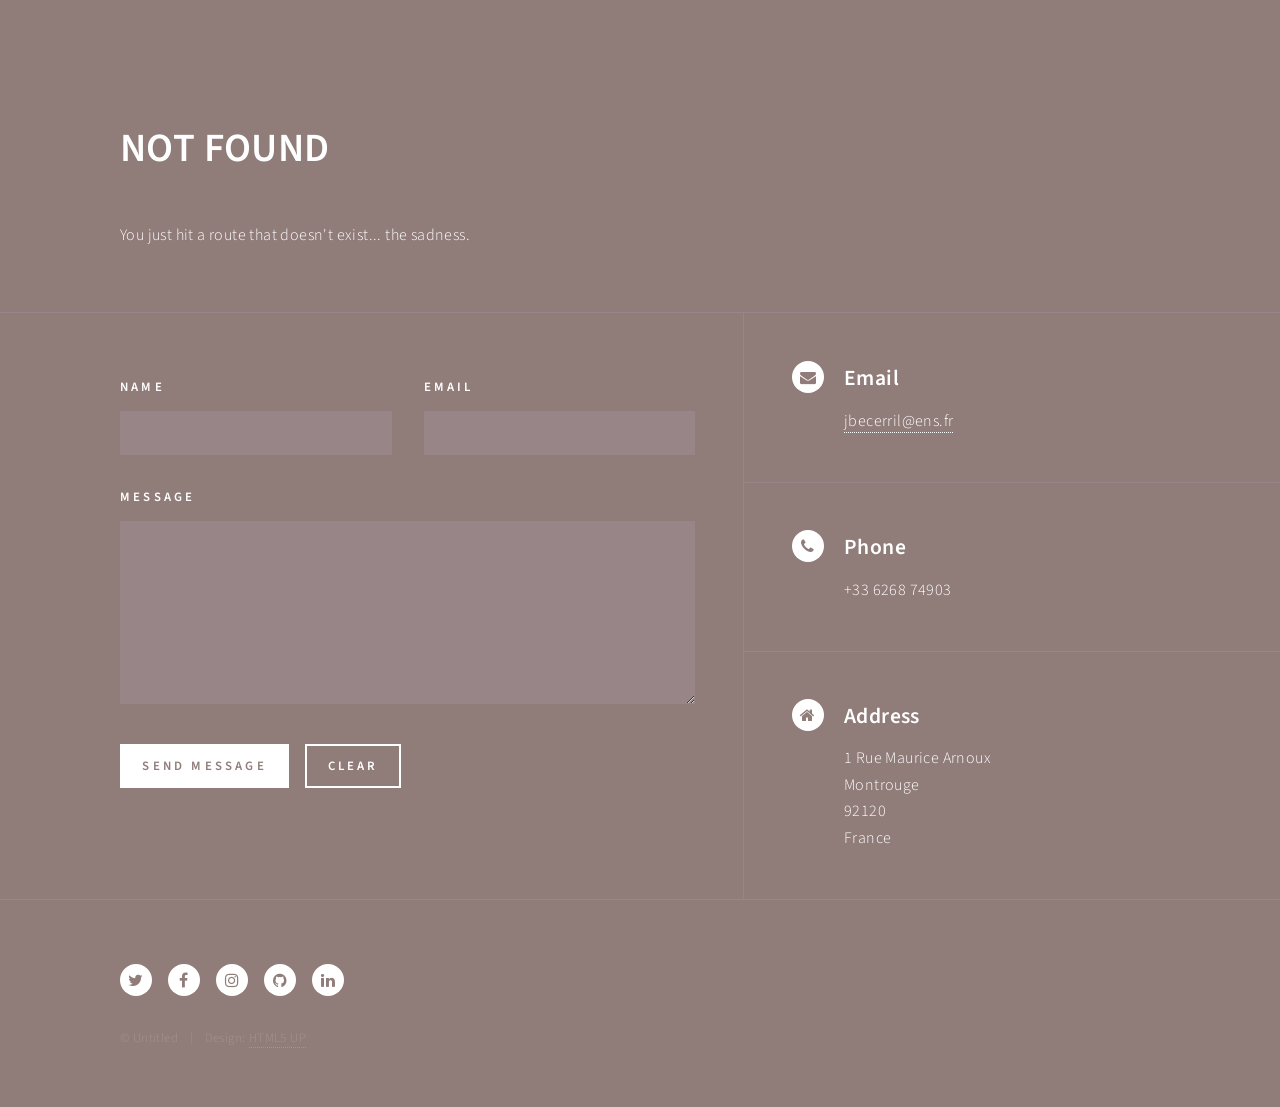
==== 404/index.html @ 292d5b52 "Updates" ====
<!DOCTYPE html><html><head><meta charSet="utf-8"/><meta http-equiv="x-ua-compatible" content="ie=edge"/><meta name="viewport" content="width=device-width, initial-scale=1, shrink-to-fit=no"/><style data-href="/styles.4d362a9e0bb2871813bd.css">@import url(https://fonts.googleapis.com/css?family=Source+Sans+Pro:300,300italic,600,600italic);
/*!
 *  Font Awesome 4.7.0 by @davegandy - http://fontawesome.io - @fontawesome
 *  License - http://fontawesome.io/license (Font: SIL OFL 1.1, CSS: MIT License)
 */@font-face{font-family:FontAwesome;src:url(/static/fontawesome-webfont-674f50d287a8c48dc19ba404d20fe713.eot);src:url(/static/fontawesome-webfont-674f50d287a8c48dc19ba404d20fe713.eot?#iefix&v=4.7.0) format("embedded-opentype"),url(/static/fontawesome-webfont-af7ae505a9eed503f8b8e6982036873e.woff2) format("woff2"),url(/static/fontawesome-webfont-fee66e712a8a08eef5805a46892932ad.woff) format("woff"),url(/static/fontawesome-webfont-b06871f281fee6b241d60582ae9369b9.ttf) format("truetype"),url(/static/fontawesome-webfont-acf3dcb7ff752b5296ca23ba2c7c2606.svg#fontawesomeregular) format("svg");font-weight:400;font-style:normal}.fa{display:inline-block;font:normal normal normal 14px/1 FontAwesome;font-size:inherit;text-rendering:auto;-webkit-font-smoothing:antialiased;-moz-osx-font-smoothing:grayscale}.fa-lg{font-size:1.33333333em;line-height:.75em;vertical-align:-15%}.fa-2x{font-size:2em}.fa-3x{font-size:3em}.fa-4x{font-size:4em}.fa-5x{font-size:5em}.fa-fw{width:1.28571429em;text-align:center}.fa-ul{padding-left:0;margin-left:2.14285714em;list-style-type:none}.fa-ul>li{position:relative}.fa-li{position:absolute;left:-2.14285714em;width:2.14285714em;top:.14285714em;text-align:center}.fa-li.fa-lg{left:-1.85714286em}.fa-border{padding:.2em .25em .15em;border:.08em solid #eee;border-radius:.1em}.fa-pull-left{float:left}.fa-pull-right{float:right}.fa.fa-pull-left{margin-right:.3em}.fa.fa-pull-right{margin-left:.3em}.pull-right{float:right}.pull-left{float:left}.fa.pull-left{margin-right:.3em}.fa.pull-right{margin-left:.3em}.fa-spin{animation:fa-spin 2s linear infinite}.fa-pulse{animation:fa-spin 1s steps(8) infinite}@keyframes fa-spin{0%{transform:rotate(0deg)}to{transform:rotate(359deg)}}.fa-rotate-90{-ms-filter:"progid:DXImageTransform.Microsoft.BasicImage(rotation=1)";transform:rotate(90deg)}.fa-rotate-180{-ms-filter:"progid:DXImageTransform.Microsoft.BasicImage(rotation=2)";transform:rotate(180deg)}.fa-rotate-270{-ms-filter:"progid:DXImageTransform.Microsoft.BasicImage(rotation=3)";transform:rotate(270deg)}.fa-flip-horizontal{-ms-filter:"progid:DXImageTransform.Microsoft.BasicImage(rotation=0, mirror=1)";transform:scaleX(-1)}.fa-flip-vertical{-ms-filter:"progid:DXImageTransform.Microsoft.BasicImage(rotation=2, mirror=1)";transform:scaleY(-1)}:root .fa-flip-horizontal,:root .fa-flip-vertical,:root .fa-rotate-90,:root .fa-rotate-180,:root .fa-rotate-270{-webkit-filter:none;filter:none}.fa-stack{position:relative;display:inline-block;width:2em;height:2em;line-height:2em;vertical-align:middle}.fa-stack-1x,.fa-stack-2x{position:absolute;left:0;width:100%;text-align:center}.fa-stack-1x{line-height:inherit}.fa-stack-2x{font-size:2em}.fa-inverse{color:#fff}.fa-glass:before{content:"\F000"}.fa-music:before{content:"\F001"}.fa-search:before{content:"\F002"}.fa-envelope-o:before{content:"\F003"}.fa-heart:before{content:"\F004"}.fa-star:before{content:"\F005"}.fa-star-o:before{content:"\F006"}.fa-user:before{content:"\F007"}.fa-film:before{content:"\F008"}.fa-th-large:before{content:"\F009"}.fa-th:before{content:"\F00A"}.fa-th-list:before{content:"\F00B"}.fa-check:before{content:"\F00C"}.fa-close:before,.fa-remove:before,.fa-times:before{content:"\F00D"}.fa-search-plus:before{content:"\F00E"}.fa-search-minus:before{content:"\F010"}.fa-power-off:before{content:"\F011"}.fa-signal:before{content:"\F012"}.fa-cog:before,.fa-gear:before{content:"\F013"}.fa-trash-o:before{content:"\F014"}.fa-home:before{content:"\F015"}.fa-file-o:before{content:"\F016"}.fa-clock-o:before{content:"\F017"}.fa-road:before{content:"\F018"}.fa-download:before{content:"\F019"}.fa-arrow-circle-o-down:before{content:"\F01A"}.fa-arrow-circle-o-up:before{content:"\F01B"}.fa-inbox:before{content:"\F01C"}.fa-play-circle-o:before{content:"\F01D"}.fa-repeat:before,.fa-rotate-right:before{content:"\F01E"}.fa-refresh:before{content:"\F021"}.fa-list-alt:before{content:"\F022"}.fa-lock:before{content:"\F023"}.fa-flag:before{content:"\F024"}.fa-headphones:before{content:"\F025"}.fa-volume-off:before{content:"\F026"}.fa-volume-down:before{content:"\F027"}.fa-volume-up:before{content:"\F028"}.fa-qrcode:before{content:"\F029"}.fa-barcode:before{content:"\F02A"}.fa-tag:before{content:"\F02B"}.fa-tags:before{content:"\F02C"}.fa-book:before{content:"\F02D"}.fa-bookmark:before{content:"\F02E"}.fa-print:before{content:"\F02F"}.fa-camera:before{content:"\F030"}.fa-font:before{content:"\F031"}.fa-bold:before{content:"\F032"}.fa-italic:before{content:"\F033"}.fa-text-height:before{content:"\F034"}.fa-text-width:before{content:"\F035"}.fa-align-left:before{content:"\F036"}.fa-align-center:before{content:"\F037"}.fa-align-right:before{content:"\F038"}.fa-align-justify:before{content:"\F039"}.fa-list:before{content:"\F03A"}.fa-dedent:before,.fa-outdent:before{content:"\F03B"}.fa-indent:before{content:"\F03C"}.fa-video-camera:before{content:"\F03D"}.fa-image:before,.fa-photo:before,.fa-picture-o:before{content:"\F03E"}.fa-pencil:before{content:"\F040"}.fa-map-marker:before{content:"\F041"}.fa-adjust:before{content:"\F042"}.fa-tint:before{content:"\F043"}.fa-edit:before,.fa-pencil-square-o:before{content:"\F044"}.fa-share-square-o:before{content:"\F045"}.fa-check-square-o:before{content:"\F046"}.fa-arrows:before{content:"\F047"}.fa-step-backward:before{content:"\F048"}.fa-fast-backward:before{content:"\F049"}.fa-backward:before{content:"\F04A"}.fa-play:before{content:"\F04B"}.fa-pause:before{content:"\F04C"}.fa-stop:before{content:"\F04D"}.fa-forward:before{content:"\F04E"}.fa-fast-forward:before{content:"\F050"}.fa-step-forward:before{content:"\F051"}.fa-eject:before{content:"\F052"}.fa-chevron-left:before{content:"\F053"}.fa-chevron-right:before{content:"\F054"}.fa-plus-circle:before{content:"\F055"}.fa-minus-circle:before{content:"\F056"}.fa-times-circle:before{content:"\F057"}.fa-check-circle:before{content:"\F058"}.fa-question-circle:before{content:"\F059"}.fa-info-circle:before{content:"\F05A"}.fa-crosshairs:before{content:"\F05B"}.fa-times-circle-o:before{content:"\F05C"}.fa-check-circle-o:before{content:"\F05D"}.fa-ban:before{content:"\F05E"}.fa-arrow-left:before{content:"\F060"}.fa-arrow-right:before{content:"\F061"}.fa-arrow-up:before{content:"\F062"}.fa-arrow-down:before{content:"\F063"}.fa-mail-forward:before,.fa-share:before{content:"\F064"}.fa-expand:before{content:"\F065"}.fa-compress:before{content:"\F066"}.fa-plus:before{content:"\F067"}.fa-minus:before{content:"\F068"}.fa-asterisk:before{content:"\F069"}.fa-exclamation-circle:before{content:"\F06A"}.fa-gift:before{content:"\F06B"}.fa-leaf:before{content:"\F06C"}.fa-fire:before{content:"\F06D"}.fa-eye:before{content:"\F06E"}.fa-eye-slash:before{content:"\F070"}.fa-exclamation-triangle:before,.fa-warning:before{content:"\F071"}.fa-plane:before{content:"\F072"}.fa-calendar:before{content:"\F073"}.fa-random:before{content:"\F074"}.fa-comment:before{content:"\F075"}.fa-magnet:before{content:"\F076"}.fa-chevron-up:before{content:"\F077"}.fa-chevron-down:before{content:"\F078"}.fa-retweet:before{content:"\F079"}.fa-shopping-cart:before{content:"\F07A"}.fa-folder:before{content:"\F07B"}.fa-folder-open:before{content:"\F07C"}.fa-arrows-v:before{content:"\F07D"}.fa-arrows-h:before{content:"\F07E"}.fa-bar-chart-o:before,.fa-bar-chart:before{content:"\F080"}.fa-twitter-square:before{content:"\F081"}.fa-facebook-square:before{content:"\F082"}.fa-camera-retro:before{content:"\F083"}.fa-key:before{content:"\F084"}.fa-cogs:before,.fa-gears:before{content:"\F085"}.fa-comments:before{content:"\F086"}.fa-thumbs-o-up:before{content:"\F087"}.fa-thumbs-o-down:before{content:"\F088"}.fa-star-half:before{content:"\F089"}.fa-heart-o:before{content:"\F08A"}.fa-sign-out:before{content:"\F08B"}.fa-linkedin-square:before{content:"\F08C"}.fa-thumb-tack:before{content:"\F08D"}.fa-external-link:before{content:"\F08E"}.fa-sign-in:before{content:"\F090"}.fa-trophy:before{content:"\F091"}.fa-github-square:before{content:"\F092"}.fa-upload:before{content:"\F093"}.fa-lemon-o:before{content:"\F094"}.fa-phone:before{content:"\F095"}.fa-square-o:before{content:"\F096"}.fa-bookmark-o:before{content:"\F097"}.fa-phone-square:before{content:"\F098"}.fa-twitter:before{content:"\F099"}.fa-facebook-f:before,.fa-facebook:before{content:"\F09A"}.fa-github:before{content:"\F09B"}.fa-unlock:before{content:"\F09C"}.fa-credit-card:before{content:"\F09D"}.fa-feed:before,.fa-rss:before{content:"\F09E"}.fa-hdd-o:before{content:"\F0A0"}.fa-bullhorn:before{content:"\F0A1"}.fa-bell:before{content:"\F0F3"}.fa-certificate:before{content:"\F0A3"}.fa-hand-o-right:before{content:"\F0A4"}.fa-hand-o-left:before{content:"\F0A5"}.fa-hand-o-up:before{content:"\F0A6"}.fa-hand-o-down:before{content:"\F0A7"}.fa-arrow-circle-left:before{content:"\F0A8"}.fa-arrow-circle-right:before{content:"\F0A9"}.fa-arrow-circle-up:before{content:"\F0AA"}.fa-arrow-circle-down:before{content:"\F0AB"}.fa-globe:before{content:"\F0AC"}.fa-wrench:before{content:"\F0AD"}.fa-tasks:before{content:"\F0AE"}.fa-filter:before{content:"\F0B0"}.fa-briefcase:before{content:"\F0B1"}.fa-arrows-alt:before{content:"\F0B2"}.fa-group:before,.fa-users:before{content:"\F0C0"}.fa-chain:before,.fa-link:before{content:"\F0C1"}.fa-cloud:before{content:"\F0C2"}.fa-flask:before{content:"\F0C3"}.fa-cut:before,.fa-scissors:before{content:"\F0C4"}.fa-copy:before,.fa-files-o:before{content:"\F0C5"}.fa-paperclip:before{content:"\F0C6"}.fa-floppy-o:before,.fa-save:before{content:"\F0C7"}.fa-square:before{content:"\F0C8"}.fa-bars:before,.fa-navicon:before,.fa-reorder:before{content:"\F0C9"}.fa-list-ul:before{content:"\F0CA"}.fa-list-ol:before{content:"\F0CB"}.fa-strikethrough:before{content:"\F0CC"}.fa-underline:before{content:"\F0CD"}.fa-table:before{content:"\F0CE"}.fa-magic:before{content:"\F0D0"}.fa-truck:before{content:"\F0D1"}.fa-pinterest:before{content:"\F0D2"}.fa-pinterest-square:before{content:"\F0D3"}.fa-google-plus-square:before{content:"\F0D4"}.fa-google-plus:before{content:"\F0D5"}.fa-money:before{content:"\F0D6"}.fa-caret-down:before{content:"\F0D7"}.fa-caret-up:before{content:"\F0D8"}.fa-caret-left:before{content:"\F0D9"}.fa-caret-right:before{content:"\F0DA"}.fa-columns:before{content:"\F0DB"}.fa-sort:before,.fa-unsorted:before{content:"\F0DC"}.fa-sort-desc:before,.fa-sort-down:before{content:"\F0DD"}.fa-sort-asc:before,.fa-sort-up:before{content:"\F0DE"}.fa-envelope:before{content:"\F0E0"}.fa-linkedin:before{content:"\F0E1"}.fa-rotate-left:before,.fa-undo:before{content:"\F0E2"}.fa-gavel:before,.fa-legal:before{content:"\F0E3"}.fa-dashboard:before,.fa-tachometer:before{content:"\F0E4"}.fa-comment-o:before{content:"\F0E5"}.fa-comments-o:before{content:"\F0E6"}.fa-bolt:before,.fa-flash:before{content:"\F0E7"}.fa-sitemap:before{content:"\F0E8"}.fa-umbrella:before{content:"\F0E9"}.fa-clipboard:before,.fa-paste:before{content:"\F0EA"}.fa-lightbulb-o:before{content:"\F0EB"}.fa-exchange:before{content:"\F0EC"}.fa-cloud-download:before{content:"\F0ED"}.fa-cloud-upload:before{content:"\F0EE"}.fa-user-md:before{content:"\F0F0"}.fa-stethoscope:before{content:"\F0F1"}.fa-suitcase:before{content:"\F0F2"}.fa-bell-o:before{content:"\F0A2"}.fa-coffee:before{content:"\F0F4"}.fa-cutlery:before{content:"\F0F5"}.fa-file-text-o:before{content:"\F0F6"}.fa-building-o:before{content:"\F0F7"}.fa-hospital-o:before{content:"\F0F8"}.fa-ambulance:before{content:"\F0F9"}.fa-medkit:before{content:"\F0FA"}.fa-fighter-jet:before{content:"\F0FB"}.fa-beer:before{content:"\F0FC"}.fa-h-square:before{content:"\F0FD"}.fa-plus-square:before{content:"\F0FE"}.fa-angle-double-left:before{content:"\F100"}.fa-angle-double-right:before{content:"\F101"}.fa-angle-double-up:before{content:"\F102"}.fa-angle-double-down:before{content:"\F103"}.fa-angle-left:before{content:"\F104"}.fa-angle-right:before{content:"\F105"}.fa-angle-up:before{content:"\F106"}.fa-angle-down:before{content:"\F107"}.fa-desktop:before{content:"\F108"}.fa-laptop:before{content:"\F109"}.fa-tablet:before{content:"\F10A"}.fa-mobile-phone:before,.fa-mobile:before{content:"\F10B"}.fa-circle-o:before{content:"\F10C"}.fa-quote-left:before{content:"\F10D"}.fa-quote-right:before{content:"\F10E"}.fa-spinner:before{content:"\F110"}.fa-circle:before{content:"\F111"}.fa-mail-reply:before,.fa-reply:before{content:"\F112"}.fa-github-alt:before{content:"\F113"}.fa-folder-o:before{content:"\F114"}.fa-folder-open-o:before{content:"\F115"}.fa-smile-o:before{content:"\F118"}.fa-frown-o:before{content:"\F119"}.fa-meh-o:before{content:"\F11A"}.fa-gamepad:before{content:"\F11B"}.fa-keyboard-o:before{content:"\F11C"}.fa-flag-o:before{content:"\F11D"}.fa-flag-checkered:before{content:"\F11E"}.fa-terminal:before{content:"\F120"}.fa-code:before{content:"\F121"}.fa-mail-reply-all:before,.fa-reply-all:before{content:"\F122"}.fa-star-half-empty:before,.fa-star-half-full:before,.fa-star-half-o:before{content:"\F123"}.fa-location-arrow:before{content:"\F124"}.fa-crop:before{content:"\F125"}.fa-code-fork:before{content:"\F126"}.fa-chain-broken:before,.fa-unlink:before{content:"\F127"}.fa-question:before{content:"\F128"}.fa-info:before{content:"\F129"}.fa-exclamation:before{content:"\F12A"}.fa-superscript:before{content:"\F12B"}.fa-subscript:before{content:"\F12C"}.fa-eraser:before{content:"\F12D"}.fa-puzzle-piece:before{content:"\F12E"}.fa-microphone:before{content:"\F130"}.fa-microphone-slash:before{content:"\F131"}.fa-shield:before{content:"\F132"}.fa-calendar-o:before{content:"\F133"}.fa-fire-extinguisher:before{content:"\F134"}.fa-rocket:before{content:"\F135"}.fa-maxcdn:before{content:"\F136"}.fa-chevron-circle-left:before{content:"\F137"}.fa-chevron-circle-right:before{content:"\F138"}.fa-chevron-circle-up:before{content:"\F139"}.fa-chevron-circle-down:before{content:"\F13A"}.fa-html5:before{content:"\F13B"}.fa-css3:before{content:"\F13C"}.fa-anchor:before{content:"\F13D"}.fa-unlock-alt:before{content:"\F13E"}.fa-bullseye:before{content:"\F140"}.fa-ellipsis-h:before{content:"\F141"}.fa-ellipsis-v:before{content:"\F142"}.fa-rss-square:before{content:"\F143"}.fa-play-circle:before{content:"\F144"}.fa-ticket:before{content:"\F145"}.fa-minus-square:before{content:"\F146"}.fa-minus-square-o:before{content:"\F147"}.fa-level-up:before{content:"\F148"}.fa-level-down:before{content:"\F149"}.fa-check-square:before{content:"\F14A"}.fa-pencil-square:before{content:"\F14B"}.fa-external-link-square:before{content:"\F14C"}.fa-share-square:before{content:"\F14D"}.fa-compass:before{content:"\F14E"}.fa-caret-square-o-down:before,.fa-toggle-down:before{content:"\F150"}.fa-caret-square-o-up:before,.fa-toggle-up:before{content:"\F151"}.fa-caret-square-o-right:before,.fa-toggle-right:before{content:"\F152"}.fa-eur:before,.fa-euro:before{content:"\F153"}.fa-gbp:before{content:"\F154"}.fa-dollar:before,.fa-usd:before{content:"\F155"}.fa-inr:before,.fa-rupee:before{content:"\F156"}.fa-cny:before,.fa-jpy:before,.fa-rmb:before,.fa-yen:before{content:"\F157"}.fa-rouble:before,.fa-rub:before,.fa-ruble:before{content:"\F158"}.fa-krw:before,.fa-won:before{content:"\F159"}.fa-bitcoin:before,.fa-btc:before{content:"\F15A"}.fa-file:before{content:"\F15B"}.fa-file-text:before{content:"\F15C"}.fa-sort-alpha-asc:before{content:"\F15D"}.fa-sort-alpha-desc:before{content:"\F15E"}.fa-sort-amount-asc:before{content:"\F160"}.fa-sort-amount-desc:before{content:"\F161"}.fa-sort-numeric-asc:before{content:"\F162"}.fa-sort-numeric-desc:before{content:"\F163"}.fa-thumbs-up:before{content:"\F164"}.fa-thumbs-down:before{content:"\F165"}.fa-youtube-square:before{content:"\F166"}.fa-youtube:before{content:"\F167"}.fa-xing:before{content:"\F168"}.fa-xing-square:before{content:"\F169"}.fa-youtube-play:before{content:"\F16A"}.fa-dropbox:before{content:"\F16B"}.fa-stack-overflow:before{content:"\F16C"}.fa-instagram:before{content:"\F16D"}.fa-flickr:before{content:"\F16E"}.fa-adn:before{content:"\F170"}.fa-bitbucket:before{content:"\F171"}.fa-bitbucket-square:before{content:"\F172"}.fa-tumblr:before{content:"\F173"}.fa-tumblr-square:before{content:"\F174"}.fa-long-arrow-down:before{content:"\F175"}.fa-long-arrow-up:before{content:"\F176"}.fa-long-arrow-left:before{content:"\F177"}.fa-long-arrow-right:before{content:"\F178"}.fa-apple:before{content:"\F179"}.fa-windows:before{content:"\F17A"}.fa-android:before{content:"\F17B"}.fa-linux:before{content:"\F17C"}.fa-dribbble:before{content:"\F17D"}.fa-skype:before{content:"\F17E"}.fa-foursquare:before{content:"\F180"}.fa-trello:before{content:"\F181"}.fa-female:before{content:"\F182"}.fa-male:before{content:"\F183"}.fa-gittip:before,.fa-gratipay:before{content:"\F184"}.fa-sun-o:before{content:"\F185"}.fa-moon-o:before{content:"\F186"}.fa-archive:before{content:"\F187"}.fa-bug:before{content:"\F188"}.fa-vk:before{content:"\F189"}.fa-weibo:before{content:"\F18A"}.fa-renren:before{content:"\F18B"}.fa-pagelines:before{content:"\F18C"}.fa-stack-exchange:before{content:"\F18D"}.fa-arrow-circle-o-right:before{content:"\F18E"}.fa-arrow-circle-o-left:before{content:"\F190"}.fa-caret-square-o-left:before,.fa-toggle-left:before{content:"\F191"}.fa-dot-circle-o:before{content:"\F192"}.fa-wheelchair:before{content:"\F193"}.fa-vimeo-square:before{content:"\F194"}.fa-try:before,.fa-turkish-lira:before{content:"\F195"}.fa-plus-square-o:before{content:"\F196"}.fa-space-shuttle:before{content:"\F197"}.fa-slack:before{content:"\F198"}.fa-envelope-square:before{content:"\F199"}.fa-wordpress:before{content:"\F19A"}.fa-openid:before{content:"\F19B"}.fa-bank:before,.fa-institution:before,.fa-university:before{content:"\F19C"}.fa-graduation-cap:before,.fa-mortar-board:before{content:"\F19D"}.fa-yahoo:before{content:"\F19E"}.fa-google:before{content:"\F1A0"}.fa-reddit:before{content:"\F1A1"}.fa-reddit-square:before{content:"\F1A2"}.fa-stumbleupon-circle:before{content:"\F1A3"}.fa-stumbleupon:before{content:"\F1A4"}.fa-delicious:before{content:"\F1A5"}.fa-digg:before{content:"\F1A6"}.fa-pied-piper-pp:before{content:"\F1A7"}.fa-pied-piper-alt:before{content:"\F1A8"}.fa-drupal:before{content:"\F1A9"}.fa-joomla:before{content:"\F1AA"}.fa-language:before{content:"\F1AB"}.fa-fax:before{content:"\F1AC"}.fa-building:before{content:"\F1AD"}.fa-child:before{content:"\F1AE"}.fa-paw:before{content:"\F1B0"}.fa-spoon:before{content:"\F1B1"}.fa-cube:before{content:"\F1B2"}.fa-cubes:before{content:"\F1B3"}.fa-behance:before{content:"\F1B4"}.fa-behance-square:before{content:"\F1B5"}.fa-steam:before{content:"\F1B6"}.fa-steam-square:before{content:"\F1B7"}.fa-recycle:before{content:"\F1B8"}.fa-automobile:before,.fa-car:before{content:"\F1B9"}.fa-cab:before,.fa-taxi:before{content:"\F1BA"}.fa-tree:before{content:"\F1BB"}.fa-spotify:before{content:"\F1BC"}.fa-deviantart:before{content:"\F1BD"}.fa-soundcloud:before{content:"\F1BE"}.fa-database:before{content:"\F1C0"}.fa-file-pdf-o:before{content:"\F1C1"}.fa-file-word-o:before{content:"\F1C2"}.fa-file-excel-o:before{content:"\F1C3"}.fa-file-powerpoint-o:before{content:"\F1C4"}.fa-file-image-o:before,.fa-file-photo-o:before,.fa-file-picture-o:before{content:"\F1C5"}.fa-file-archive-o:before,.fa-file-zip-o:before{content:"\F1C6"}.fa-file-audio-o:before,.fa-file-sound-o:before{content:"\F1C7"}.fa-file-movie-o:before,.fa-file-video-o:before{content:"\F1C8"}.fa-file-code-o:before{content:"\F1C9"}.fa-vine:before{content:"\F1CA"}.fa-codepen:before{content:"\F1CB"}.fa-jsfiddle:before{content:"\F1CC"}.fa-life-bouy:before,.fa-life-buoy:before,.fa-life-ring:before,.fa-life-saver:before,.fa-support:before{content:"\F1CD"}.fa-circle-o-notch:before{content:"\F1CE"}.fa-ra:before,.fa-rebel:before,.fa-resistance:before{content:"\F1D0"}.fa-empire:before,.fa-ge:before{content:"\F1D1"}.fa-git-square:before{content:"\F1D2"}.fa-git:before{content:"\F1D3"}.fa-hacker-news:before,.fa-y-combinator-square:before,.fa-yc-square:before{content:"\F1D4"}.fa-tencent-weibo:before{content:"\F1D5"}.fa-qq:before{content:"\F1D6"}.fa-wechat:before,.fa-weixin:before{content:"\F1D7"}.fa-paper-plane:before,.fa-send:before{content:"\F1D8"}.fa-paper-plane-o:before,.fa-send-o:before{content:"\F1D9"}.fa-history:before{content:"\F1DA"}.fa-circle-thin:before{content:"\F1DB"}.fa-header:before{content:"\F1DC"}.fa-paragraph:before{content:"\F1DD"}.fa-sliders:before{content:"\F1DE"}.fa-share-alt:before{content:"\F1E0"}.fa-share-alt-square:before{content:"\F1E1"}.fa-bomb:before{content:"\F1E2"}.fa-futbol-o:before,.fa-soccer-ball-o:before{content:"\F1E3"}.fa-tty:before{content:"\F1E4"}.fa-binoculars:before{content:"\F1E5"}.fa-plug:before{content:"\F1E6"}.fa-slideshare:before{content:"\F1E7"}.fa-twitch:before{content:"\F1E8"}.fa-yelp:before{content:"\F1E9"}.fa-newspaper-o:before{content:"\F1EA"}.fa-wifi:before{content:"\F1EB"}.fa-calculator:before{content:"\F1EC"}.fa-paypal:before{content:"\F1ED"}.fa-google-wallet:before{content:"\F1EE"}.fa-cc-visa:before{content:"\F1F0"}.fa-cc-mastercard:before{content:"\F1F1"}.fa-cc-discover:before{content:"\F1F2"}.fa-cc-amex:before{content:"\F1F3"}.fa-cc-paypal:before{content:"\F1F4"}.fa-cc-stripe:before{content:"\F1F5"}.fa-bell-slash:before{content:"\F1F6"}.fa-bell-slash-o:before{content:"\F1F7"}.fa-trash:before{content:"\F1F8"}.fa-copyright:before{content:"\F1F9"}.fa-at:before{content:"\F1FA"}.fa-eyedropper:before{content:"\F1FB"}.fa-paint-brush:before{content:"\F1FC"}.fa-birthday-cake:before{content:"\F1FD"}.fa-area-chart:before{content:"\F1FE"}.fa-pie-chart:before{content:"\F200"}.fa-line-chart:before{content:"\F201"}.fa-lastfm:before{content:"\F202"}.fa-lastfm-square:before{content:"\F203"}.fa-toggle-off:before{content:"\F204"}.fa-toggle-on:before{content:"\F205"}.fa-bicycle:before{content:"\F206"}.fa-bus:before{content:"\F207"}.fa-ioxhost:before{content:"\F208"}.fa-angellist:before{content:"\F209"}.fa-cc:before{content:"\F20A"}.fa-ils:before,.fa-shekel:before,.fa-sheqel:before{content:"\F20B"}.fa-meanpath:before{content:"\F20C"}.fa-buysellads:before{content:"\F20D"}.fa-connectdevelop:before{content:"\F20E"}.fa-dashcube:before{content:"\F210"}.fa-forumbee:before{content:"\F211"}.fa-leanpub:before{content:"\F212"}.fa-sellsy:before{content:"\F213"}.fa-shirtsinbulk:before{content:"\F214"}.fa-simplybuilt:before{content:"\F215"}.fa-skyatlas:before{content:"\F216"}.fa-cart-plus:before{content:"\F217"}.fa-cart-arrow-down:before{content:"\F218"}.fa-diamond:before{content:"\F219"}.fa-ship:before{content:"\F21A"}.fa-user-secret:before{content:"\F21B"}.fa-motorcycle:before{content:"\F21C"}.fa-street-view:before{content:"\F21D"}.fa-heartbeat:before{content:"\F21E"}.fa-venus:before{content:"\F221"}.fa-mars:before{content:"\F222"}.fa-mercury:before{content:"\F223"}.fa-intersex:before,.fa-transgender:before{content:"\F224"}.fa-transgender-alt:before{content:"\F225"}.fa-venus-double:before{content:"\F226"}.fa-mars-double:before{content:"\F227"}.fa-venus-mars:before{content:"\F228"}.fa-mars-stroke:before{content:"\F229"}.fa-mars-stroke-v:before{content:"\F22A"}.fa-mars-stroke-h:before{content:"\F22B"}.fa-neuter:before{content:"\F22C"}.fa-genderless:before{content:"\F22D"}.fa-facebook-official:before{content:"\F230"}.fa-pinterest-p:before{content:"\F231"}.fa-whatsapp:before{content:"\F232"}.fa-server:before{content:"\F233"}.fa-user-plus:before{content:"\F234"}.fa-user-times:before{content:"\F235"}.fa-bed:before,.fa-hotel:before{content:"\F236"}.fa-viacoin:before{content:"\F237"}.fa-train:before{content:"\F238"}.fa-subway:before{content:"\F239"}.fa-medium:before{content:"\F23A"}.fa-y-combinator:before,.fa-yc:before{content:"\F23B"}.fa-optin-monster:before{content:"\F23C"}.fa-opencart:before{content:"\F23D"}.fa-expeditedssl:before{content:"\F23E"}.fa-battery-4:before,.fa-battery-full:before,.fa-battery:before{content:"\F240"}.fa-battery-3:before,.fa-battery-three-quarters:before{content:"\F241"}.fa-battery-2:before,.fa-battery-half:before{content:"\F242"}.fa-battery-1:before,.fa-battery-quarter:before{content:"\F243"}.fa-battery-0:before,.fa-battery-empty:before{content:"\F244"}.fa-mouse-pointer:before{content:"\F245"}.fa-i-cursor:before{content:"\F246"}.fa-object-group:before{content:"\F247"}.fa-object-ungroup:before{content:"\F248"}.fa-sticky-note:before{content:"\F249"}.fa-sticky-note-o:before{content:"\F24A"}.fa-cc-jcb:before{content:"\F24B"}.fa-cc-diners-club:before{content:"\F24C"}.fa-clone:before{content:"\F24D"}.fa-balance-scale:before{content:"\F24E"}.fa-hourglass-o:before{content:"\F250"}.fa-hourglass-1:before,.fa-hourglass-start:before{content:"\F251"}.fa-hourglass-2:before,.fa-hourglass-half:before{content:"\F252"}.fa-hourglass-3:before,.fa-hourglass-end:before{content:"\F253"}.fa-hourglass:before{content:"\F254"}.fa-hand-grab-o:before,.fa-hand-rock-o:before{content:"\F255"}.fa-hand-paper-o:before,.fa-hand-stop-o:before{content:"\F256"}.fa-hand-scissors-o:before{content:"\F257"}.fa-hand-lizard-o:before{content:"\F258"}.fa-hand-spock-o:before{content:"\F259"}.fa-hand-pointer-o:before{content:"\F25A"}.fa-hand-peace-o:before{content:"\F25B"}.fa-trademark:before{content:"\F25C"}.fa-registered:before{content:"\F25D"}.fa-creative-commons:before{content:"\F25E"}.fa-gg:before{content:"\F260"}.fa-gg-circle:before{content:"\F261"}.fa-tripadvisor:before{content:"\F262"}.fa-odnoklassniki:before{content:"\F263"}.fa-odnoklassniki-square:before{content:"\F264"}.fa-get-pocket:before{content:"\F265"}.fa-wikipedia-w:before{content:"\F266"}.fa-safari:before{content:"\F267"}.fa-chrome:before{content:"\F268"}.fa-firefox:before{content:"\F269"}.fa-opera:before{content:"\F26A"}.fa-internet-explorer:before{content:"\F26B"}.fa-television:before,.fa-tv:before{content:"\F26C"}.fa-contao:before{content:"\F26D"}.fa-500px:before{content:"\F26E"}.fa-amazon:before{content:"\F270"}.fa-calendar-plus-o:before{content:"\F271"}.fa-calendar-minus-o:before{content:"\F272"}.fa-calendar-times-o:before{content:"\F273"}.fa-calendar-check-o:before{content:"\F274"}.fa-industry:before{content:"\F275"}.fa-map-pin:before{content:"\F276"}.fa-map-signs:before{content:"\F277"}.fa-map-o:before{content:"\F278"}.fa-map:before{content:"\F279"}.fa-commenting:before{content:"\F27A"}.fa-commenting-o:before{content:"\F27B"}.fa-houzz:before{content:"\F27C"}.fa-vimeo:before{content:"\F27D"}.fa-black-tie:before{content:"\F27E"}.fa-fonticons:before{content:"\F280"}.fa-reddit-alien:before{content:"\F281"}.fa-edge:before{content:"\F282"}.fa-credit-card-alt:before{content:"\F283"}.fa-codiepie:before{content:"\F284"}.fa-modx:before{content:"\F285"}.fa-fort-awesome:before{content:"\F286"}.fa-usb:before{content:"\F287"}.fa-product-hunt:before{content:"\F288"}.fa-mixcloud:before{content:"\F289"}.fa-scribd:before{content:"\F28A"}.fa-pause-circle:before{content:"\F28B"}.fa-pause-circle-o:before{content:"\F28C"}.fa-stop-circle:before{content:"\F28D"}.fa-stop-circle-o:before{content:"\F28E"}.fa-shopping-bag:before{content:"\F290"}.fa-shopping-basket:before{content:"\F291"}.fa-hashtag:before{content:"\F292"}.fa-bluetooth:before{content:"\F293"}.fa-bluetooth-b:before{content:"\F294"}.fa-percent:before{content:"\F295"}.fa-gitlab:before{content:"\F296"}.fa-wpbeginner:before{content:"\F297"}.fa-wpforms:before{content:"\F298"}.fa-envira:before{content:"\F299"}.fa-universal-access:before{content:"\F29A"}.fa-wheelchair-alt:before{content:"\F29B"}.fa-question-circle-o:before{content:"\F29C"}.fa-blind:before{content:"\F29D"}.fa-audio-description:before{content:"\F29E"}.fa-volume-control-phone:before{content:"\F2A0"}.fa-braille:before{content:"\F2A1"}.fa-assistive-listening-systems:before{content:"\F2A2"}.fa-american-sign-language-interpreting:before,.fa-asl-interpreting:before{content:"\F2A3"}.fa-deaf:before,.fa-deafness:before,.fa-hard-of-hearing:before{content:"\F2A4"}.fa-glide:before{content:"\F2A5"}.fa-glide-g:before{content:"\F2A6"}.fa-sign-language:before,.fa-signing:before{content:"\F2A7"}.fa-low-vision:before{content:"\F2A8"}.fa-viadeo:before{content:"\F2A9"}.fa-viadeo-square:before{content:"\F2AA"}.fa-snapchat:before{content:"\F2AB"}.fa-snapchat-ghost:before{content:"\F2AC"}.fa-snapchat-square:before{content:"\F2AD"}.fa-pied-piper:before{content:"\F2AE"}.fa-first-order:before{content:"\F2B0"}.fa-yoast:before{content:"\F2B1"}.fa-themeisle:before{content:"\F2B2"}.fa-google-plus-circle:before,.fa-google-plus-official:before{content:"\F2B3"}.fa-fa:before,.fa-font-awesome:before{content:"\F2B4"}.fa-handshake-o:before{content:"\F2B5"}.fa-envelope-open:before{content:"\F2B6"}.fa-envelope-open-o:before{content:"\F2B7"}.fa-linode:before{content:"\F2B8"}.fa-address-book:before{content:"\F2B9"}.fa-address-book-o:before{content:"\F2BA"}.fa-address-card:before,.fa-vcard:before{content:"\F2BB"}.fa-address-card-o:before,.fa-vcard-o:before{content:"\F2BC"}.fa-user-circle:before{content:"\F2BD"}.fa-user-circle-o:before{content:"\F2BE"}.fa-user-o:before{content:"\F2C0"}.fa-id-badge:before{content:"\F2C1"}.fa-drivers-license:before,.fa-id-card:before{content:"\F2C2"}.fa-drivers-license-o:before,.fa-id-card-o:before{content:"\F2C3"}.fa-quora:before{content:"\F2C4"}.fa-free-code-camp:before{content:"\F2C5"}.fa-telegram:before{content:"\F2C6"}.fa-thermometer-4:before,.fa-thermometer-full:before,.fa-thermometer:before{content:"\F2C7"}.fa-thermometer-3:before,.fa-thermometer-three-quarters:before{content:"\F2C8"}.fa-thermometer-2:before,.fa-thermometer-half:before{content:"\F2C9"}.fa-thermometer-1:before,.fa-thermometer-quarter:before{content:"\F2CA"}.fa-thermometer-0:before,.fa-thermometer-empty:before{content:"\F2CB"}.fa-shower:before{content:"\F2CC"}.fa-bath:before,.fa-bathtub:before,.fa-s15:before{content:"\F2CD"}.fa-podcast:before{content:"\F2CE"}.fa-window-maximize:before{content:"\F2D0"}.fa-window-minimize:before{content:"\F2D1"}.fa-window-restore:before{content:"\F2D2"}.fa-times-rectangle:before,.fa-window-close:before{content:"\F2D3"}.fa-times-rectangle-o:before,.fa-window-close-o:before{content:"\F2D4"}.fa-bandcamp:before{content:"\F2D5"}.fa-grav:before{content:"\F2D6"}.fa-etsy:before{content:"\F2D7"}.fa-imdb:before{content:"\F2D8"}.fa-ravelry:before{content:"\F2D9"}.fa-eercast:before{content:"\F2DA"}.fa-microchip:before{content:"\F2DB"}.fa-snowflake-o:before{content:"\F2DC"}.fa-superpowers:before{content:"\F2DD"}.fa-wpexplorer:before{content:"\F2DE"}.fa-meetup:before{content:"\F2E0"}.sr-only{position:absolute;width:1px;height:1px;padding:0;margin:-1px;overflow:hidden;clip:rect(0,0,0,0);border:0}.sr-only-focusable:active,.sr-only-focusable:focus{position:static;width:auto;height:auto;margin:0;overflow:visible;clip:auto}.mb-5{margin-bottom:2em}@media screen and (min-width:981px){.grid-wrapper{display:grid;grid-gap:0 2.25em;grid-template-columns:repeat(12,1fr);margin:0 auto;width:100%}.col-1{grid-column:span 1}.col-2{grid-column:span 2}.col-3{grid-column:span 3}.col-4{grid-column:span 4}.col-5{grid-column:span 5}.col-6{grid-column:span 6}.col-7{grid-column:span 7}.col-8{grid-column:span 8}.col-9{grid-column:span 9}.col-10{grid-column:span 10}.col-11{grid-column:span 11}.col-12{grid-column:span 12}}a,abbr,acronym,address,applet,article,aside,audio,b,big,blockquote,body,canvas,caption,center,cite,code,dd,del,details,dfn,div,dl,dt,em,embed,fieldset,figcaption,figure,footer,form,h1,h2,h3,h4,h5,h6,header,hgroup,html,i,iframe,img,ins,kbd,label,legend,li,mark,menu,nav,object,ol,output,p,pre,q,ruby,s,samp,section,small,span,strike,strong,sub,summary,sup,table,tbody,td,tfoot,th,thead,time,tr,tt,u,ul,var,video{margin:0;padding:0;border:0;font-size:100%;font:inherit;vertical-align:baseline}article,aside,details,figcaption,figure,footer,header,hgroup,menu,nav,section{display:block}body{line-height:1}ol,ul{list-style:none}blockquote,q{quotes:none}blockquote:after,blockquote:before,q:after,q:before{content:"";content:none}table{border-collapse:collapse;border-spacing:0}body{-webkit-text-size-adjust:none}*,:after,:before{box-sizing:border-box}@-ms-viewport{width:device-width}body{-ms-overflow-style:scrollbar}@media screen and (max-width:480px){body,html{min-width:320px}}body{background:rgba(87,57,53,.66)}body.is-loading *,body.is-loading :after,body.is-loading :before{animation:none!important;transition:none!important}body,input,select,textarea{color:#fff;font-family:Source Sans Pro,Helvetica,sans-serif;font-size:17pt;font-weight:300;letter-spacing:.025em;line-height:1.65}@media screen and (max-width:1680px){body,input,select,textarea{font-size:14pt}}@media screen and (max-width:1280px){body,input,select,textarea{font-size:12pt}}@media screen and (max-width:360px){body,input,select,textarea{font-size:11pt}}a{transition:color .2s ease-in-out,border-bottom-color .2s ease-in-out;border-bottom:1px dotted;color:inherit;text-decoration:none}a:hover{border-bottom-color:transparent;color:rgba(255,237,223,.66)!important}a:active{color:rgba(252,194,149,.66)!important}b,strong{color:#fff;font-weight:600}em,i{font-style:italic}p{margin:0 0 2em}h1,h2,h3,h4,h5,h6{color:#fff;font-weight:600;line-height:1.65;margin:0 0 1em}h1 a,h2 a,h3 a,h4 a,h5 a,h6 a{color:inherit;border-bottom:0}h1{font-size:2.5em}h2{font-size:1.75em}h3{font-size:1.35em}h4{font-size:1.1em}h5{font-size:.9em}h6{font-size:.7em}@media screen and (max-width:736px){h1{font-size:2em}h2{font-size:1.5em}h3{font-size:1.25em}}sub{top:.5em}sub,sup{font-size:.8em;position:relative}sup{top:-.5em}blockquote{border-left:4px solid rgba(212,212,255,.1);font-style:italic;margin:0 0 2em;padding:.5em 0 .5em 2em}code{background:rgba(212,212,255,.1);margin:0 .25em;padding:.25em .65em}code,pre{font-family:Courier New,monospace;font-size:.9em}pre{-webkit-overflow-scrolling:touch;margin:0 0 2em}pre code{display:block;line-height:1.75;padding:1em 1.5em;overflow-x:auto}hr{border:0;border-bottom:1px solid rgba(212,212,255,.1);margin:2em 0}hr.major{margin:3em 0}.align-left{text-align:left}.align-center{text-align:center}.align-right{text-align:right}article.special,section.special{text-align:center}header.major{width:-moz-max-content;width:-webkit-max-content;width:-ms-max-content;width:max-content;margin-bottom:2em}header.major>:first-child{margin-bottom:0;width:calc(100% + .5em)}header.major>:first-child:after{content:"";background-color:#fff;display:block;height:2px;margin:.325em 0 .5em;width:100%}header.major>p{font-size:.7em;font-weight:600;letter-spacing:.25em;margin-bottom:0;text-transform:uppercase}body.is-ie header.major>:first-child:after{max-width:9em}body.is-ie header.major>h1:after{max-width:100%!important}@media screen and (max-width:736px){header.major>p br{display:none}}form,form .field{margin:0 0 2em}form .field.half{width:50%;float:left;padding:0 0 0 1em}form .field.half.first{padding:0 1em 0 0}form>.actions{margin:2.5em 0 0!important}@media screen and (max-width:736px){form .field{margin:0 0 1.5em}form .field.half{padding:0 0 0 .75em}form .field.half.first{padding:0 .75em 0 0}form>.actions{margin:2em 0 0!important}}@media screen and (max-width:480px){form .field.half{width:100%;float:none;padding:0}form .field.half.first{padding:0}}label{color:#fff;display:block;font-size:.8em;font-weight:600;letter-spacing:.25em;margin:0 0 1em;text-transform:uppercase}input[type=email],input[type=password],input[type=search],input[type=tel],input[type=text],input[type=url],select,textarea{-moz-appearance:none;-webkit-appearance:none;-ms-appearance:none;appearance:none;background:rgba(212,212,255,.1);border:none;border-radius:0;color:inherit;display:block;outline:0;padding:0 1em;text-decoration:none;width:100%;resize:vertical}input[type=email]:invalid,input[type=password]:invalid,input[type=search]:invalid,input[type=tel]:invalid,input[type=text]:invalid,input[type=url]:invalid,select:invalid,textarea:invalid{box-shadow:none}input[type=email]:focus,input[type=password]:focus,input[type=search]:focus,input[type=tel]:focus,input[type=text]:focus,input[type=url]:focus,select:focus,textarea:focus{border-color:rgba(255,237,223,.66);box-shadow:0 0 0 2px rgba(255,237,223,.66)}.select-wrapper{text-decoration:none;display:block;position:relative}.select-wrapper:before{-moz-osx-font-smoothing:grayscale;-webkit-font-smoothing:antialiased;font-family:FontAwesome;font-style:normal;font-weight:400;text-transform:none!important;color:rgba(212,212,255,.1);content:"\F078";display:block;height:2.75em;line-height:2.75em;pointer-events:none;position:absolute;right:0;text-align:center;top:0;width:2.75em}.select-wrapper select::-ms-expand{display:none}input[type=email],input[type=password],input[type=search],input[type=tel],input[type=text],input[type=url],select{height:2.75em}textarea{padding:.75em 1em}input[type=checkbox],input[type=radio]{-moz-appearance:none;-webkit-appearance:none;-ms-appearance:none;appearance:none;display:block;float:left;margin-right:-2em;opacity:0;width:1em;z-index:-1}input[type=checkbox]+label,input[type=radio]+label{text-decoration:none;color:#fff;cursor:pointer;display:inline-block;font-weight:300;padding-left:2.65em;padding-right:.75em;position:relative}input[type=checkbox]+label:before,input[type=radio]+label:before{-moz-osx-font-smoothing:grayscale;-webkit-font-smoothing:antialiased;font-family:FontAwesome;font-style:normal;font-weight:400;text-transform:none!important;background:rgba(212,212,255,.1);content:"";display:inline-block;height:1.65em;left:0;letter-spacing:0;line-height:1.58125em;position:absolute;text-align:center;top:0;width:1.65em}input[type=checkbox]:checked+label:before,input[type=radio]:checked+label:before{background:#fff;border-color:rgba(255,237,223,.66);content:"\F00C";color:rgba(87,57,53,.66)}input[type=checkbox]:focus+label:before,input[type=radio]:focus+label:before{box-shadow:0 0 0 2px rgba(255,237,223,.66)}input[type=radio]+label:before{border-radius:100%}::-webkit-input-placeholder{color:rgba(244,244,255,.2)!important;opacity:1}:-moz-placeholder,::-moz-placeholder{color:rgba(244,244,255,.2)!important;opacity:1}:-ms-input-placeholder{color:rgba(244,244,255,.2)!important;opacity:1}.formerize-placeholder{color:rgba(244,244,255,.2)!important;opacity:1}.box{border:1px solid rgba(212,212,255,.1);margin-bottom:2em;padding:1.5em}.box>:last-child,.box>:last-child>:last-child,.box>:last-child>:last-child>:last-child{margin-bottom:0}.box.alt{border:0;border-radius:0;padding:0}.icon{text-decoration:none;border-bottom:none;position:relative}.icon:before{-moz-osx-font-smoothing:grayscale;-webkit-font-smoothing:antialiased;font-family:FontAwesome;font-style:normal;font-weight:400;text-transform:none!important}.icon>.label{display:none}.icon.alt:before{background-color:#fff;border-radius:100%;color:rgba(87,57,53,.66);display:inline-block;height:2em;line-height:2em;text-align:center;width:2em}a.icon.alt:before{transition:background-color .2s ease-in-out}a.icon.alt:hover:before{background-color:rgba(72,48,77,.66)}a.icon.alt:active:before{background-color:rgba(27,20,29,.66)}.image{border:0;display:inline-block;position:relative}.image img{display:block}.image.left,.image.right{max-width:30%}.image.left img,.image.right img{width:100%}.image.left{float:left;margin:0 1.5em 1.25em 0;top:.25em}.image.right{float:right;margin:0 0 1.25em 1.5em;top:.25em}.image.fit{display:block;margin:0 0 2em;width:100%}.image.fit img{width:100%}.image.main{display:block;margin:2.5em 0;width:100%}.image.main img{width:100%}@media screen and (max-width:736px){.image.main{margin:1.5em 0}}ol{list-style:decimal;margin:0 0 2em;padding-left:1.25em}ol li{padding-left:.25em}ul{list-style:disc;margin:0 0 2em;padding-left:1em}ul li{padding-left:.5em}ul.alt{list-style:none;padding-left:0}ul.alt li{border-top:1px solid rgba(212,212,255,.1);padding:.5em 0}ul.alt li:first-child{border-top:0;padding-top:0}ul.icons{cursor:default;list-style:none;padding-left:0}ul.icons li{display:inline-block;padding:0 1em 0 0}ul.icons li:last-child{padding-right:0}@media screen and (max-width:736px){ul.icons li{padding:0 .75em 0 0}}ul.actions{cursor:default;list-style:none;padding-left:0}ul.actions li{display:inline-block;padding:0 1em 0 0;vertical-align:middle}ul.actions li:last-child{padding-right:0}ul.actions.small li{padding:0 1em 0 0}ul.actions.vertical li{display:block;padding:1em 0 0}ul.actions.vertical li:first-child{padding-top:0}ul.actions.vertical li>*{margin-bottom:0}ul.actions.vertical.small li:first-child{padding-top:0}ul.actions.fit{display:table;margin-left:-1em;padding:0;table-layout:fixed;width:calc(100% + 1em)}ul.actions.fit li{display:table-cell;padding:0 0 0 1em}ul.actions.fit li>*{margin-bottom:0}ul.actions.fit.small{margin-left:-1em;width:calc(100% + 1em)}ul.actions.fit.small li{padding:0 0 0 1em}ul.pagination{cursor:default;list-style:none;padding-left:0}ul.pagination li{display:inline-block;padding-left:0;vertical-align:middle}ul.pagination li>.page{transition:background-color .2s ease-in-out,color .2s ease-in-out;border-bottom:0;display:inline-block;font-size:.8em;font-weight:600;height:1.5em;line-height:1.5em;margin:0 .125em;min-width:1.5em;padding:0 .5em;text-align:center}ul.pagination li>.page.active{background-color:#fff;color:rgba(87,57,53,.66)}ul.pagination li>.page.active:hover{background-color:rgba(255,237,223,.66);color:rgba(87,57,53,.66)!important}ul.pagination li>.page.active:active{background-color:rgba(252,194,149,.66)}ul.pagination li:first-child{padding-right:.75em}ul.pagination li:last-child{padding-left:.75em}@media screen and (max-width:480px){ul.pagination li:nth-child(n+2):nth-last-child(n+2){display:none}ul.pagination li:first-child{padding-right:0}}dl{margin:0 0 2em}dl dt{display:block;font-weight:600;margin:0 0 1em}dl dd{margin-left:2em}.table-wrapper{-webkit-overflow-scrolling:touch;overflow-x:auto}table{margin:0 0 2em;width:100%}table tbody tr{border:1px solid rgba(212,212,255,.1);border-left:0;border-right:0}table tbody tr:nth-child(odd){background-color:rgba(212,212,255,.1)}table td{padding:.75em}table th{color:#fff;font-size:.9em;font-weight:600;padding:0 .75em .75em;text-align:left}table thead{border-bottom:2px solid rgba(212,212,255,.1)}table tfoot{border-top:2px solid rgba(212,212,255,.1)}table.alt{border-collapse:separate}table.alt tbody tr td{border-color:rgba(212,212,255,.1);border-style:solid;border-width:0 1px 1px 0}table.alt tbody tr td:first-child{border-left-width:1px}table.alt tbody tr:first-child td{border-top-width:1px}table.alt thead{border-bottom:0}table.alt tfoot{border-top:0}.button,button,input[type=button],input[type=reset],input[type=submit]{-moz-appearance:none;-webkit-appearance:none;-ms-appearance:none;appearance:none;transition:background-color .2s ease-in-out,box-shadow .2s ease-in-out,color .2s ease-in-out;background-color:transparent;border:0;border-radius:0;box-shadow:inset 0 0 0 2px #fff;color:#fff;cursor:pointer;display:inline-block;font-size:.8em;font-weight:600;height:3.5em;letter-spacing:.25em;line-height:3.5em;padding:0 1.75em;text-align:center;text-decoration:none;text-transform:uppercase;white-space:nowrap}.button:active,.button:hover,button:active,button:hover,input[type=button]:active,input[type=button]:hover,input[type=reset]:active,input[type=reset]:hover,input[type=submit]:active,input[type=submit]:hover{box-shadow:inset 0 0 0 2px rgba(255,237,223,.66);color:rgba(255,237,223,.66)}.button:active,button:active,input[type=button]:active,input[type=reset]:active,input[type=submit]:active{background-color:rgba(255,237,223,0);box-shadow:inset 0 0 0 2px rgba(252,194,149,.66);color:rgba(252,194,149,.66)}.button.icon:before,button.icon:before,input[type=button].icon:before,input[type=reset].icon:before,input[type=submit].icon:before{margin-right:.5em}.button.fit,button.fit,input[type=button].fit,input[type=reset].fit,input[type=submit].fit{display:block;margin:0 0 1em;width:100%}.button.small,button.small,input[type=button].small,input[type=reset].small,input[type=submit].small{font-size:.6em}.button.big,button.big,input[type=button].big,input[type=reset].big,input[type=submit].big{font-size:1.25em;height:3em;line-height:3em}.button.next,button.next,input[type=button].next,input[type=reset].next,input[type=submit].next{padding-right:4.5em;position:relative}.button.next:after,.button.next:before,button.next:after,button.next:before,input[type=button].next:after,input[type=button].next:before,input[type=reset].next:after,input[type=reset].next:before,input[type=submit].next:after,input[type=submit].next:before{transition:opacity .2s ease-in-out;background-position:100%;background-repeat:no-repeat;background-size:36px 24px;content:"";display:block;height:100%;position:absolute;right:1.5em;top:0;vertical-align:middle;width:36px}.button.next:before,button.next:before,input[type=button].next:before,input[type=reset].next:before,input[type=submit].next:before{background-image:url("data:image/svg+xml;charset=utf8,%3Csvg xmlns='http://www.w3.org/2000/svg' xmlns:xlink='http://www.w3.org/1999/xlink' width='36px' height='24px' viewBox='0 0 36 24' zoomAndPan='disable'%3E%3Cstyle%3Eline %7B stroke: %23fff%3B stroke-width: 2px%3B %7D%3C/style%3E%3Cline x1='0' y1='12' x2='34' y2='12' /%3E%3Cline x1='25' y1='4' x2='34' y2='12.5' /%3E%3Cline x1='25' y1='20' x2='34' y2='11.5' /%3E%3C/svg%3E")}.button.next:after,button.next:after,input[type=button].next:after,input[type=reset].next:after,input[type=submit].next:after{background-image:url("data:image/svg+xml;charset=utf8,%3Csvg xmlns='http://www.w3.org/2000/svg' xmlns:xlink='http://www.w3.org/1999/xlink' width='36px' height='24px' viewBox='0 0 36 24' zoomAndPan='disable'%3E%3Cstyle%3Eline %7B stroke: rgba(255,237,223,0.66)%3B stroke-width: 2px%3B %7D%3C/style%3E%3Cline x1='0' y1='12' x2='34' y2='12' /%3E%3Cline x1='25' y1='4' x2='34' y2='12.5' /%3E%3Cline x1='25' y1='20' x2='34' y2='11.5' /%3E%3C/svg%3E");opacity:0;z-index:1}.button.next:active:after,.button.next:hover:after,button.next:active:after,button.next:hover:after,input[type=button].next:active:after,input[type=button].next:hover:after,input[type=reset].next:active:after,input[type=reset].next:hover:after,input[type=submit].next:active:after,input[type=submit].next:hover:after{opacity:1}@media screen and (max-width:1280px){.button.next,button.next,input[type=button].next,input[type=reset].next,input[type=submit].next{padding-right:5em}}.button.special,button.special,input[type=button].special,input[type=reset].special,input[type=submit].special{background-color:#fff;box-shadow:none;color:rgba(87,57,53,.66)}.button.special:active,.button.special:hover,button.special:active,button.special:hover,input[type=button].special:active,input[type=button].special:hover,input[type=reset].special:active,input[type=reset].special:hover,input[type=submit].special:active,input[type=submit].special:hover{background-color:rgba(255,237,223,.66);color:rgba(87,57,53,.66)!important}.button.special:active,button.special:active,input[type=button].special:active,input[type=reset].special:active,input[type=submit].special:active{background-color:rgba(252,194,149,.66)}.button.disabled,.button:disabled,button.disabled,button:disabled,input[type=button].disabled,input[type=button]:disabled,input[type=reset].disabled,input[type=reset]:disabled,input[type=submit].disabled,input[type=submit]:disabled{-moz-pointer-events:none;-webkit-pointer-events:none;-ms-pointer-events:none;pointer-events:none;cursor:default;opacity:.25}.tiles{display:-moz-flex;display:-ms-flex;display:flex;flex-wrap:wrap}.tiles,.tiles+*{border-top:0!important}.tiles article{-moz-align-items:center;-ms-align-items:center;align-items:center;display:-moz-flex;display:-ms-flex;display:flex;transition:transform .25s ease,opacity .25s ease,filter 1s ease,-webkit-filter 1s ease;padding:4em 4em 2em;background-position:50%;background-repeat:no-repeat;background-size:cover;cursor:default;height:40vh;max-height:40em;min-height:23em;overflow:hidden;position:relative;width:40%}.tiles article .image{display:none}.tiles article header{position:relative;z-index:3}.tiles article h3{font-size:1.75em}.tiles article h3 a:hover{color:inherit!important}.tiles article .link.primary{border:0;height:100%;left:0;position:absolute;top:0;width:100%;z-index:4}.tiles article:before{transition:opacity .5s ease;bottom:0;opacity:.85;z-index:2}.tiles article:after,.tiles article:before{content:"";display:block;height:100%;left:0;position:absolute;width:100%}.tiles article:after{background-color:rgba(87,57,53,0);top:0;z-index:1}.tiles article:hover:before{opacity:0}.tiles article.is-transitioning{transform:scale(.95);opacity:0}.tiles article:nth-child(4n-1),.tiles article:nth-child(4n-2){width:60%}.tiles article:nth-child(6n-5):before{background-color:rgba(72,48,77,.66)}.tiles article:nth-child(6n-4):before{background-color:rgba(0,37,0,.66)}.tiles article:nth-child(6n-3):before{background-color:rgba(48,41,47,.66)}.tiles article:nth-child(6n-2):before{background-color:rgba(70,37,33,.66)}.tiles article:nth-child(6n-1):before{background-color:hsla(0,0%,51%,.66)}.tiles article:nth-child(6n):before{background-color:rgba(255,237,223,.66)}@media screen and (max-width:1280px){.tiles article{padding:4em 3em 2em;height:30vh;max-height:30em;min-height:20em}}@media screen and (max-width:980px){.tiles article{width:50%!important}}@media screen and (max-width:736px){.tiles article{padding:3em 1.5em 1em;height:16em;max-height:none;min-height:0}.tiles article h3{font-size:1.5em}}@media screen and (max-width:480px){.tiles{display:block}.tiles article{height:20em;width:100%!important}}.contact-method{margin:0 0 2em;padding-left:3.25em;position:relative}.contact-method .icon{left:0;position:absolute;top:0}.contact-method h3{margin:0 0 .5em}.spotlights,.spotlights+*{border-top:0!important}.spotlights>section{display:-moz-flex;display:-ms-flex;display:flex;-moz-flex-direction:row;flex-direction:row;background-color:#5d3e3a}.spotlights>section>.image{background-position:50%;background-size:cover;border-radius:0;display:block;position:relative;width:30%}.spotlights>section>.image img{border-radius:0;display:block;width:100%}.spotlights>section>.image:before{background:rgba(87,57,53,.56);content:"";display:block;height:100%;left:0;opacity:0;position:absolute;top:0;width:100%}.spotlights>section>.content{display:-moz-flex;display:-ms-flex;display:flex;-moz-flex-direction:column;flex-direction:column;-moz-justify-content:center;-ms-justify-content:center;justify-content:center;-moz-align-items:center;-ms-align-items:center;align-items:center;padding:2em 3em .1em;width:70%}.spotlights>section>.content>.inner{margin:0 auto;max-width:100%;width:65em}.spotlights>section:nth-child(2n){-moz-flex-direction:row-reverse;flex-direction:row-reverse;background-color:#62433e}.spotlights>section:nth-child(2n)>.content{-moz-align-items:-moz-flex-end;-ms-align-items:-ms-flex-end;align-items:flex-end}@media screen and (max-width:1680px){.spotlights>section>.image{width:40%}.spotlights>section>.content{width:60%}}@media screen and (max-width:1280px){.spotlights>section>.image{width:45%}.spotlights>section>.content{width:55%}}@media screen and (max-width:980px){.spotlights>section{display:block}.spotlights>section>.image{width:100%}.spotlights>section>.content{padding:4em 3em 2em;width:100%}}@media screen and (max-width:736px){.spotlights>section>.content{padding:3em 1.5em 1em}}@keyframes reveal-header{0%{top:-4em;opacity:0}to{top:0;opacity:1}}#header{display:-moz-flex;display:-ms-flex;display:flex;background-color:#573935;box-shadow:0 0 .25em 0 rgba(0,0,0,.15);cursor:default;font-weight:600;height:3.25em;left:0;letter-spacing:.25em;line-height:3.25em;margin:0;position:fixed;text-transform:uppercase;top:0;width:100%;z-index:10000}#header .logo{border:0;display:inline-block;font-size:.8em;height:inherit;line-height:inherit;padding:0 1.5em}#header .logo strong{transition:background-color .2s ease-in-out,color .2s ease-in-out;background-color:#fff;color:rgba(87,57,53,.66);display:inline-block;line-height:1.65em;margin-right:.325em;padding:0 .125em 0 .375em}#header .logo:hover strong{background-color:rgba(255,237,223,.66)}#header .logo:active strong{background-color:rgba(252,194,149,.66)}#header nav{display:-moz-flex;display:-ms-flex;display:flex;-moz-justify-content:-moz-flex-end;-ms-justify-content:-ms-flex-end;justify-content:flex-end;-moz-flex-grow:1;-ms-flex-grow:1;flex-grow:1}#header nav,#header nav a{height:inherit;line-height:inherit}#header nav a{border:0;display:block;font-size:.8em;padding:0 .75em;position:relative;vertical-align:middle}#header nav a:last-child{padding-right:1.5em}#header nav a.menu-link{padding-right:3.325em!important}#header nav a.menu-link:after,#header nav a.menu-link:before{background-image:url("data:image/svg+xml;charset=utf8,%3Csvg xmlns='http://www.w3.org/2000/svg' width='24' height='32' viewBox='0 0 24 32' preserveAspectRatio='none'%3E%3Cstyle%3Eline %7B stroke-width: 2px%3B stroke: %23fff%3B %7D%3C/style%3E%3Cline x1='0' y1='11' x2='24' y2='11' /%3E%3Cline x1='0' y1='21' x2='24' y2='21' /%3E%3Cline x1='0' y1='16' x2='24' y2='16' /%3E%3C/svg%3E");background-position:50%;background-repeat:no-repeat;background-size:24px 32px;content:"";display:block;height:100%;position:absolute;right:1.5em;top:0;vertical-align:middle;width:24px}#header nav a.menu-link:after{transition:opacity .2s ease-in-out;background-image:url("data:image/svg+xml;charset=utf8,%3Csvg xmlns='http://www.w3.org/2000/svg' width='24' height='32' viewBox='0 0 24 32' preserveAspectRatio='none'%3E%3Cstyle%3Eline %7B stroke-width: 2px%3B stroke: rgba(255,237,223,0.66)%3B %7D%3C/style%3E%3Cline x1='0' y1='11' x2='24' y2='11' /%3E%3Cline x1='0' y1='21' x2='24' y2='21' /%3E%3Cline x1='0' y1='16' x2='24' y2='16' /%3E%3C/svg%3E");opacity:0;z-index:1}#header nav a.menu-link:active:after,#header nav a.menu-link:hover:after{opacity:1}#header nav a.menu-link:last-child{padding-right:3.875em!important}#header nav a.menu-link:last-child:after,#header nav a.menu-link:last-child:before{right:2em}#header.reveal{animation:reveal-header .35s ease}#header.alt{transition:opacity 2.5s ease;transition-delay:.75s;animation:none;background-color:transparent;box-shadow:none;position:absolute}#header.alt.style1 .logo strong{color:rgba(72,48,77,.66)}#header.alt.style2 .logo strong{color:rgba(0,37,0,.66)}#header.alt.style3 .logo strong{color:rgba(48,41,47,.66)}#header.alt.style4 .logo strong{color:rgba(70,37,33,.66)}#header.alt.style5 .logo strong{color:hsla(0,0%,51%,.66)}#header.alt.style6 .logo strong{color:rgba(255,237,223,.66)}.body.is-loading #header.alt{opacity:0}@media screen and (max-width:1680px){#header nav a.menu-link{padding-right:3.75em!important}#header nav a.menu-link:last-child{padding-right:4.25em!important}}@media screen and (max-width:1280px){#header nav a.menu-link{padding-right:4em!important}#header nav a.menu-link:last-child{padding-right:4.5em!important}}@media screen and (max-width:736px){#header{height:2.75em;line-height:2.75em}#header .logo{padding:0 1em}#header nav a{padding:0 .5em}#header nav a:last-child{padding-right:1em}#header nav a.menu-link{padding-right:3.25em!important}#header nav a.menu-link:after,#header nav a.menu-link:before{right:.75em}#header nav a.menu-link:last-child{padding-right:4em!important}#header nav a.menu-link:last-child:after,#header nav a.menu-link:last-child:before{right:1.5em}}@media screen and (max-width:480px){#header .logo span{display:none}#header nav a.menu-link{overflow:hidden;padding-right:0!important;text-indent:5em;white-space:nowrap;width:5em}#header nav a.menu-link:after,#header nav a.menu-link:before{right:0;width:inherit}#header nav a.menu-link:last-child:after,#header nav a.menu-link:last-child:before{width:4em;right:0}}#banner{-moz-align-items:center;-ms-align-items:center;align-items:center;background-image:url(/static/banner-011d79b550e68f732c6c395652e769c3.jpg);display:-moz-flex;display:-ms-flex;display:flex;padding:6em 0 2em;background-attachment:fixed;background-position:50%;background-repeat:no-repeat;background-size:cover;border-bottom:0!important;cursor:default;height:60vh;margin-bottom:-3.25em;max-height:32em;min-height:22em;position:relative;top:-3.25em}#banner.articles{background-image:url(/static/articles-7de41d188fe5233fcdf76d1a25bce46b.jpg)}#banner:after{transition:opacity 2.5s ease;transition-delay:.75s;-moz-pointer-events:none;-webkit-pointer-events:none;-ms-pointer-events:none;pointer-events:none;background-color:rgba(87,57,53,.66);content:"";display:block;height:100%;left:0;opacity:.85;position:absolute;top:0;width:100%;z-index:1}#banner h1{font-size:3.25em}#banner>.inner{transition:opacity 1.5s ease,transform .5s ease-out,filter .5s ease,-webkit-filter .5s ease;padding:0!important;position:relative;z-index:2}#banner>.inner .image{display:none}#banner>.inner header,#banner>.inner header>:first-child{width:auto}#banner>.inner header>:first-child:after{max-width:100%}#banner>.inner .content{display:-moz-flex;display:-ms-flex;display:flex;-moz-align-items:center;-ms-align-items:center;align-items:center;margin:0 0 2em}#banner>.inner .content>*{margin-left:1.5em;margin-bottom:0}#banner>.inner .content>:first-child{margin-left:0}#banner>.inner .content p{font-size:.7em;font-weight:600;letter-spacing:.25em;text-transform:uppercase}#banner.major{height:100vh;min-height:30em;max-height:50em}#banner.major.alt{opacity:.75}#banner.style1:after{background-color:rgba(72,48,77,.66)}#banner.style2:after{background-color:rgba(0,37,0,.66)}#banner.style3:after{background-color:rgba(48,41,47,.66)}#banner.style4:after{background-color:rgba(70,37,33,.66)}#banner.style5:after{background-color:hsla(0,0%,51%,.66)}#banner.style6:after{background-color:rgba(255,237,223,.66)}.body.is-loading #banner:after{opacity:1}.body.is-loading #banner>.inner{-moz-filter:blur(.125em);-webkit-filter:blur(.125em);-ms-filter:blur(.125em);filter:blur(.125em);transform:translateX(-.5em);opacity:0}@media screen and (max-width:1280px){#banner{background-attachment:scroll}}@media screen and (max-width:736px){#banner{padding:5em 0 1em;height:auto;margin-bottom:-2.75em;max-height:none;min-height:0;top:-2.75em}#banner h1{font-size:2em}#banner>.inner .content{display:block}#banner>.inner .content>*{margin-left:0;margin-bottom:2em}#banner.major{height:auto;min-height:0;max-height:none}}@media screen and (max-width:480px){#banner{padding:6em 0 2em}#banner>.inner .content p br{display:none}#banner.major{padding:8em 0 4em}}#main{background-color:#573935}#main>*{border-top:1px solid rgba(212,212,255,.1)}#main>:first-child{border-top:0}#main>*>.inner{padding:4em 0 2em;margin:0 auto;max-width:65em;width:calc(100% - 6em)}@media screen and (max-width:736px){#main>*>.inner{padding:3em 0 1em;width:calc(100% - 3em)}}#main.alt{background-color:transparent}#contact,#main.alt{border-bottom:1px solid rgba(212,212,255,.1)}#contact{overflow-x:hidden}#contact>.inner{display:-moz-flex;display:-ms-flex;display:flex;padding:0!important}#contact>.inner>:nth-child(2n-1){padding:4em 3em 2em 0;border-right:1px solid rgba(212,212,255,.1);width:60%}#contact>.inner>:nth-child(2n){padding-left:3em;width:40%}#contact>.inner>.split{padding:0}#contact>.inner>.split>*{padding:3em 0 1em 3em;position:relative}#contact>.inner>.split>:before{border-top:1px solid rgba(212,212,255,.1);content:"";display:block;margin-left:-3em;position:absolute;top:0;width:calc(100vw + 3em)}#contact>.inner>.split>:first-child:before{display:none}@media screen and (max-width:980px){#contact>.inner{display:block}#contact>.inner>:nth-child(2n-1){padding:4em 0 2em;border-right:0;width:100%}#contact>.inner>:nth-child(2n){padding-left:0;width:100%}#contact>.inner>.split>*{padding:3em 0 1em}#contact>.inner>.split>:first-child:before{display:block}}@media screen and (max-width:736px){#contact>.inner>:nth-child(2n-1){padding:3em 0 1em}}#footer .copyright{font-size:.8em;list-style:none;padding-left:0}#footer .copyright li{border-left:1px solid rgba(212,212,255,.1);color:rgba(244,244,255,.2);display:inline-block;line-height:1;margin-left:1em;padding-left:1em}#footer .copyright li:first-child{border-left:0;margin-left:0;padding-left:0}@media screen and (max-width:480px){#footer .copyright li{display:block;border-left:0;margin-left:0;padding-left:0;line-height:inherit}}#wrapper{transition:filter .35s ease,-webkit-filter .35s ease,opacity .375s ease-out;padding-top:3.25em}#wrapper.is-transitioning{opacity:0}#wrapper>*>.inner{padding:4em 0 2em;margin:0 auto;max-width:65em;width:calc(100% - 6em)}@media screen and (max-width:736px){#wrapper>*>.inner{padding:3em 0 1em;width:calc(100% - 3em)}}#wrapper>*>*>.inner{padding:4em 0 2em;margin:0 auto;max-width:65em;width:calc(100% - 6em)}@media screen and (max-width:736px){#wrapper>*>*>.inner{padding:3em 0 1em;width:calc(100% - 3em)}}@media screen and (max-width:736px){#wrapper{padding-top:2.75em}}#menu{transition:transform .35s ease,opacity .35s ease,visibility .35s;-moz-align-items:center;-ms-align-items:center;align-items:center;display:-moz-flex;display:-ms-flex;display:flex;-moz-justify-content:center;-ms-justify-content:center;justify-content:center;-moz-pointer-events:none;-webkit-pointer-events:none;-ms-pointer-events:none;pointer-events:none;background:rgba(87,57,53,.56);box-shadow:none;height:100%;left:0;overflow:hidden;padding:3em 2em;position:fixed;top:0;width:100%;z-index:10002}#menu,#menu .inner{opacity:0;visibility:hidden}#menu .inner{transition:transform .35s ease-out,opacity .35s ease,visibility .35s;transform:rotateX(20deg);-webkit-overflow-scrolling:touch;max-width:100%;max-height:100vh;overflow:auto;text-align:center;width:18em}#menu .inner>:first-child{margin-top:2em}#menu .inner>:last-child{margin-bottom:3em}#menu ul{margin:0 0 1em}#menu ul.links{list-style:none;padding:0}#menu ul.links>li{padding:0}#menu ul.links>li>a:not(.button){border:0;border-top:1px solid rgba(212,212,255,.1);display:block;font-size:.8em;font-weight:600;letter-spacing:.25em;line-height:4em;text-decoration:none;text-transform:uppercase}#menu ul.links>li>.button{display:block;margin:.5em 0 0}#menu ul.links>li:first-child>a:not(.button){border-top:0!important}#menu .close{transition:color .2s ease-in-out;-webkit-tap-highlight-color:rgba(0,0,0,0);border:0;cursor:pointer;line-height:4em;overflow:hidden;padding-right:1.25em;text-align:right;text-indent:8em;vertical-align:middle;white-space:nowrap;width:8em}#menu .close,#menu .close:after,#menu .close:before{display:block;height:4em;position:absolute;right:0;top:0}#menu .close:after,#menu .close:before{transition:opacity .2s ease-in-out;background-position:50%;background-repeat:no-repeat;content:"";width:4em}#menu .close:before{background-image:url("data:image/svg+xml;charset=utf8,%3Csvg xmlns='http://www.w3.org/2000/svg' xmlns:xlink='http://www.w3.org/1999/xlink' width='20px' height='20px' viewBox='0 0 20 20' zoomAndPan='disable'%3E%3Cstyle%3Eline %7B stroke: %23fff%3B stroke-width: 2%3B %7D%3C/style%3E%3Cline x1='0' y1='0' x2='20' y2='20' /%3E%3Cline x1='20' y1='0' x2='0' y2='20' /%3E%3C/svg%3E")}#menu .close:after{background-image:url("data:image/svg+xml;charset=utf8,%3Csvg xmlns='http://www.w3.org/2000/svg' xmlns:xlink='http://www.w3.org/1999/xlink' width='20px' height='20px' viewBox='0 0 20 20' zoomAndPan='disable'%3E%3Cstyle%3Eline %7B stroke: rgba(255,237,223,0.66)%3B stroke-width: 2%3B %7D%3C/style%3E%3Cline x1='0' y1='0' x2='20' y2='20' /%3E%3Cline x1='20' y1='0' x2='0' y2='20' /%3E%3C/svg%3E");opacity:0}#menu .close:active:after,#menu .close:hover:after{opacity:1}body.is-ie #menu{background:rgba(87,57,53,.975)}.body.is-menu-visible #menu{-moz-pointer-events:auto;-webkit-pointer-events:auto;-ms-pointer-events:auto;pointer-events:auto;opacity:1;visibility:visible}.body.is-menu-visible #menu .inner{transform:none;opacity:1;visibility:visible}</style><meta name="generator" content="Gatsby 2.24.67"/><title data-react-helmet="true"></title><link rel="icon" href="/favicon-32x32.png?v=4a9773549091c227cd2eb82ccd9c5e3a" type="image/png"/><link rel="manifest" href="/manifest.webmanifest" crossorigin="anonymous"/><meta name="theme-color" content="#663399"/><link rel="apple-touch-icon" sizes="48x48" href="/icons/icon-48x48.png?v=4a9773549091c227cd2eb82ccd9c5e3a"/><link rel="apple-touch-icon" sizes="72x72" href="/icons/icon-72x72.png?v=4a9773549091c227cd2eb82ccd9c5e3a"/><link rel="apple-touch-icon" sizes="96x96" href="/icons/icon-96x96.png?v=4a9773549091c227cd2eb82ccd9c5e3a"/><link rel="apple-touch-icon" sizes="144x144" href="/icons/icon-144x144.png?v=4a9773549091c227cd2eb82ccd9c5e3a"/><link rel="apple-touch-icon" sizes="192x192" href="/icons/icon-192x192.png?v=4a9773549091c227cd2eb82ccd9c5e3a"/><link rel="apple-touch-icon" sizes="256x256" href="/icons/icon-256x256.png?v=4a9773549091c227cd2eb82ccd9c5e3a"/><link rel="apple-touch-icon" sizes="384x384" href="/icons/icon-384x384.png?v=4a9773549091c227cd2eb82ccd9c5e3a"/><link rel="apple-touch-icon" sizes="512x512" href="/icons/icon-512x512.png?v=4a9773549091c227cd2eb82ccd9c5e3a"/><link as="script" rel="preload" href="/component---src-pages-404-js-a5c92cc79b600f8980d9.js"/><link as="script" rel="preload" href="/styles-407fe62976dc5310c43e.js"/><link as="script" rel="preload" href="/app-306558c435020115131e.js"/><link as="script" rel="preload" href="/framework-5a1b297d9adac74fe592.js"/><link as="script" rel="preload" href="/webpack-runtime-c13e32166644e173feff.js"/><link as="fetch" rel="preload" href="/page-data/404/page-data.json" crossorigin="anonymous"/><link as="fetch" rel="preload" href="/page-data/app-data.json" crossorigin="anonymous"/></head><body><div id="___gatsby"><div style="outline:none" tabindex="-1" id="gatsby-focus-wrapper"><div class="body is-loading "><div id="wrapper"><header id="header" class="alt"><a class="logo" href="/"><strong>Forty</strong> <span>by HTML5 UP</span></a><nav><a class="menu-link" href="javascript:;">Menu</a></nav></header><div id="main" class="alt"><section id="one"><div class="inner"><h1>NOT FOUND</h1><p>You just hit a route that doesn&#x27;t exist... the sadness.</p></div></section></div><section id="contact"><div class="inner"><section><form method="post" action="https://getform.io/f/9fa45cf5-865c-4150-b309-fdf6d272b59b"><div class="field half first"><label for="name">Name</label><input type="text" name="name" id="name"/></div><div class="field half"><label for="email">Email</label><input type="text" name="email" id="email"/></div><div class="field"><label for="message">Message</label><textarea name="message" id="message" rows="6"></textarea></div><ul class="actions"><li><input type="submit" value="Send Message" class="special"/></li><li><input type="reset" value="Clear"/></li></ul></form></section><section class="split"><section><div class="contact-method"><span class="icon alt fa-envelope"></span><h3>Email</h3><a href="#">jbecerril@ens.fr</a></div></section><section><div class="contact-method"><span class="icon alt fa-phone"></span><h3>Phone</h3><span>+33 6268 74903</span></div></section><section><div class="contact-method"><span class="icon alt fa-home"></span><h3>Address</h3><span>1 Rue Maurice Arnoux<br/>Montrouge<br/>92120<br/>France</span></div></section></section></div></section><footer id="footer"><div class="inner"><ul class="icons"><li><a href="#" class="icon alt fa-twitter"><span class="label">Twitter</span></a></li><li><a href="#" class="icon alt fa-facebook"><span class="label">Facebook</span></a></li><li><a href="#" class="icon alt fa-instagram"><span class="label">Instagram</span></a></li><li><a href="#" class="icon alt fa-github"><span class="label">GitHub</span></a></li><li><a href="#" class="icon alt fa-linkedin"><span class="label">LinkedIn</span></a></li></ul><ul class="copyright"><li>© Untitled</li><li>Design: <a href="https://html5up.net">HTML5 UP</a></li></ul></div></footer></div><nav id="menu"><div class="inner"><ul class="links"><li><a href="/">Home</a></li><li><a href="/about">About</a></li><li><a href="/articles">Articles</a></li><li><a href="/">Fieldwork</a></li><li><a href="/">Events</a></li></ul><ul class="actions vertical"><li><a href="#contact" class="button special fit">Contact me</a></li></ul></div><a class="close" href="javascript:;">Close</a></nav></div></div><div id="gatsby-announcer" style="position:absolute;top:0;width:1px;height:1px;padding:0;overflow:hidden;clip:rect(0, 0, 0, 0);white-space:nowrap;border:0" aria-live="assertive" aria-atomic="true"></div></div><script id="gatsby-script-loader">/*<![CDATA[*/window.pagePath="/404/";/*]]>*/</script><script id="gatsby-chunk-mapping">/*<![CDATA[*/window.___chunkMapping={"polyfill":["/polyfill-5b787d3730ec873bcf76.js"],"app":["/app-306558c435020115131e.js"],"component---cache-caches-gatsby-plugin-offline-app-shell-js":["/component---cache-caches-gatsby-plugin-offline-app-shell-js-b0556ce5127c1a3e2490.js"],"component---src-pages-404-js":["/component---src-pages-404-js-a5c92cc79b600f8980d9.js"],"component---src-pages-about-js":["/component---src-pages-about-js-510a3093c8e9d62980e9.js"],"component---src-pages-articles-js":["/component---src-pages-articles-js-bcb08e353f000c913ada.js"],"component---src-pages-elements-js":["/component---src-pages-elements-js-720fcb740d186a5f4d5a.js"],"component---src-pages-events-js":["/component---src-pages-events-js-94b54801d1a20f410124.js"],"component---src-pages-fieldwork-js":["/component---src-pages-fieldwork-js-7bc7e30edfb50b6b1145.js"],"component---src-pages-generic-js":["/component---src-pages-generic-js-4a3977d53c288e789353.js"],"component---src-pages-index-js":["/component---src-pages-index-js-4f82dbf539a13ac9e70e.js"],"component---src-pages-landing-js":["/component---src-pages-landing-js-90a01926c1f7fed838c7.js"]};/*]]>*/</script><script src="/polyfill-5b787d3730ec873bcf76.js" nomodule=""></script><script src="/webpack-runtime-c13e32166644e173feff.js" async=""></script><script src="/framework-5a1b297d9adac74fe592.js" async=""></script><script src="/app-306558c435020115131e.js" async=""></script><script src="/styles-407fe62976dc5310c43e.js" async=""></script><script src="/component---src-pages-404-js-a5c92cc79b600f8980d9.js" async=""></script></body></html>
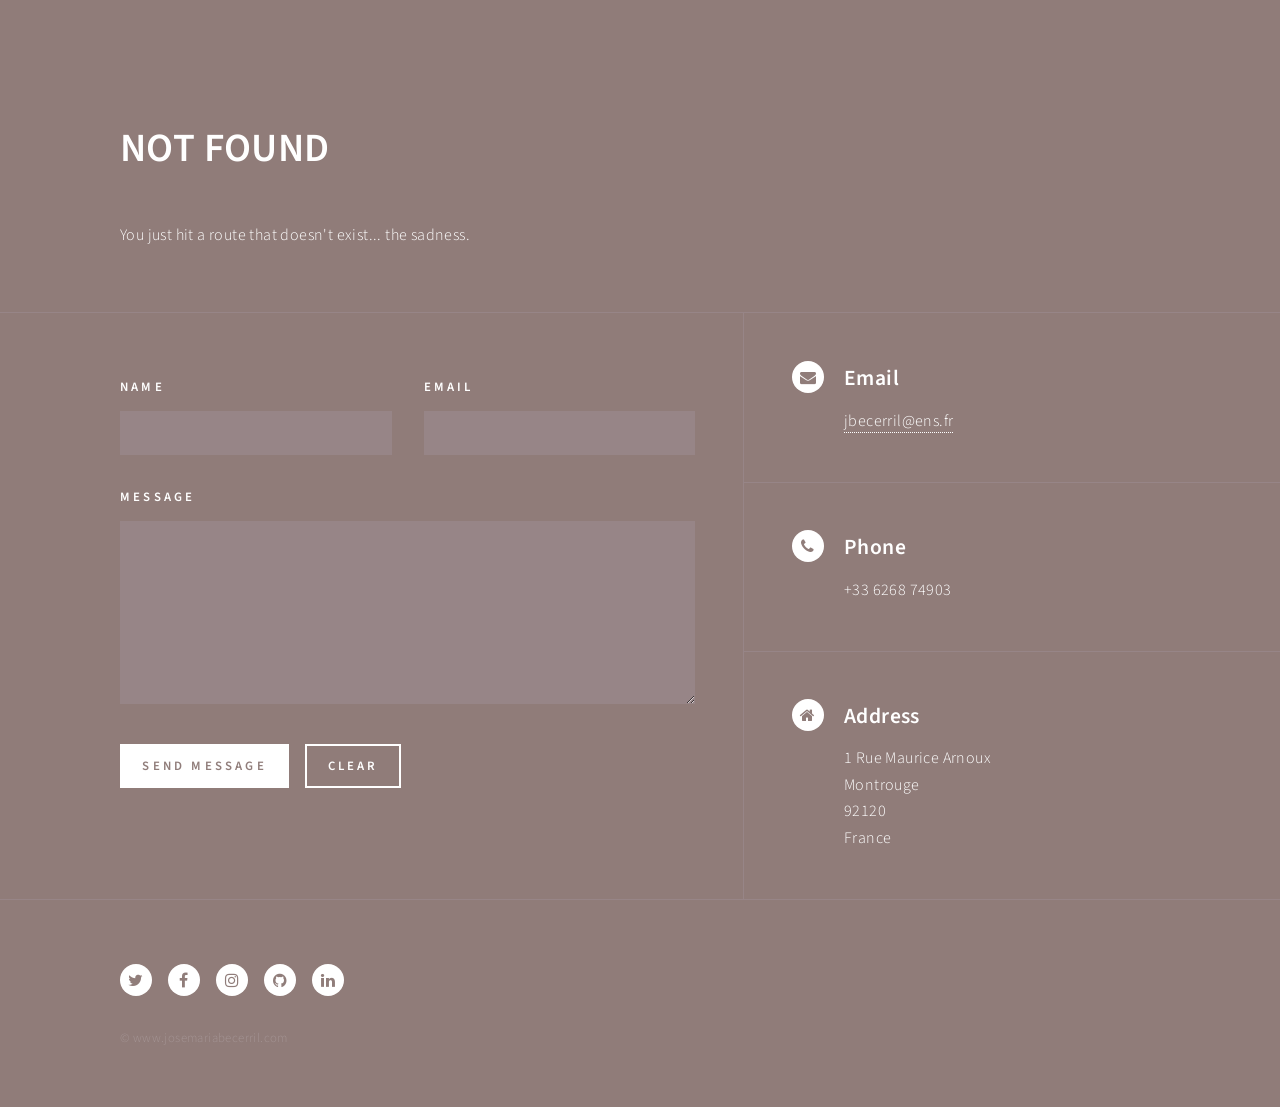
==== commit acc0a47c: "Updates" ====
--- a/404/index.html
+++ b/404/index.html
@@ -2,4 +2,4 @@
 /*!
  *  Font Awesome 4.7.0 by @davegandy - http://fontawesome.io - @fontawesome
  *  License - http://fontawesome.io/license (Font: SIL OFL 1.1, CSS: MIT License)
- */@font-face{font-family:FontAwesome;src:url(/static/fontawesome-webfont-674f50d287a8c48dc19ba404d20fe713.eot);src:url(/static/fontawesome-webfont-674f50d287a8c48dc19ba404d20fe713.eot?#iefix&v=4.7.0) format("embedded-opentype"),url(/static/fontawesome-webfont-af7ae505a9eed503f8b8e6982036873e.woff2) format("woff2"),url(/static/fontawesome-webfont-fee66e712a8a08eef5805a46892932ad.woff) format("woff"),url(/static/fontawesome-webfont-b06871f281fee6b241d60582ae9369b9.ttf) format("truetype"),url(/static/fontawesome-webfont-acf3dcb7ff752b5296ca23ba2c7c2606.svg#fontawesomeregular) format("svg");font-weight:400;font-style:normal}.fa{display:inline-block;font:normal normal normal 14px/1 FontAwesome;font-size:inherit;text-rendering:auto;-webkit-font-smoothing:antialiased;-moz-osx-font-smoothing:grayscale}.fa-lg{font-size:1.33333333em;line-height:.75em;vertical-align:-15%}.fa-2x{font-size:2em}.fa-3x{font-size:3em}.fa-4x{font-size:4em}.fa-5x{font-size:5em}.fa-fw{width:1.28571429em;text-align:center}.fa-ul{padding-left:0;margin-left:2.14285714em;list-style-type:none}.fa-ul>li{position:relative}.fa-li{position:absolute;left:-2.14285714em;width:2.14285714em;top:.14285714em;text-align:center}.fa-li.fa-lg{left:-1.85714286em}.fa-border{padding:.2em .25em .15em;border:.08em solid #eee;border-radius:.1em}.fa-pull-left{float:left}.fa-pull-right{float:right}.fa.fa-pull-left{margin-right:.3em}.fa.fa-pull-right{margin-left:.3em}.pull-right{float:right}.pull-left{float:left}.fa.pull-left{margin-right:.3em}.fa.pull-right{margin-left:.3em}.fa-spin{animation:fa-spin 2s linear infinite}.fa-pulse{animation:fa-spin 1s steps(8) infinite}@keyframes fa-spin{0%{transform:rotate(0deg)}to{transform:rotate(359deg)}}.fa-rotate-90{-ms-filter:"progid:DXImageTransform.Microsoft.BasicImage(rotation=1)";transform:rotate(90deg)}.fa-rotate-180{-ms-filter:"progid:DXImageTransform.Microsoft.BasicImage(rotation=2)";transform:rotate(180deg)}.fa-rotate-270{-ms-filter:"progid:DXImageTransform.Microsoft.BasicImage(rotation=3)";transform:rotate(270deg)}.fa-flip-horizontal{-ms-filter:"progid:DXImageTransform.Microsoft.BasicImage(rotation=0, mirror=1)";transform:scaleX(-1)}.fa-flip-vertical{-ms-filter:"progid:DXImageTransform.Microsoft.BasicImage(rotation=2, mirror=1)";transform:scaleY(-1)}:root .fa-flip-horizontal,:root .fa-flip-vertical,:root .fa-rotate-90,:root .fa-rotate-180,:root .fa-rotate-270{-webkit-filter:none;filter:none}.fa-stack{position:relative;display:inline-block;width:2em;height:2em;line-height:2em;vertical-align:middle}.fa-stack-1x,.fa-stack-2x{position:absolute;left:0;width:100%;text-align:center}.fa-stack-1x{line-height:inherit}.fa-stack-2x{font-size:2em}.fa-inverse{color:#fff}.fa-glass:before{content:"\F000"}.fa-music:before{content:"\F001"}.fa-search:before{content:"\F002"}.fa-envelope-o:before{content:"\F003"}.fa-heart:before{content:"\F004"}.fa-star:before{content:"\F005"}.fa-star-o:before{content:"\F006"}.fa-user:before{content:"\F007"}.fa-film:before{content:"\F008"}.fa-th-large:before{content:"\F009"}.fa-th:before{content:"\F00A"}.fa-th-list:before{content:"\F00B"}.fa-check:before{content:"\F00C"}.fa-close:before,.fa-remove:before,.fa-times:before{content:"\F00D"}.fa-search-plus:before{content:"\F00E"}.fa-search-minus:before{content:"\F010"}.fa-power-off:before{content:"\F011"}.fa-signal:before{content:"\F012"}.fa-cog:before,.fa-gear:before{content:"\F013"}.fa-trash-o:before{content:"\F014"}.fa-home:before{content:"\F015"}.fa-file-o:before{content:"\F016"}.fa-clock-o:before{content:"\F017"}.fa-road:before{content:"\F018"}.fa-download:before{content:"\F019"}.fa-arrow-circle-o-down:before{content:"\F01A"}.fa-arrow-circle-o-up:before{content:"\F01B"}.fa-inbox:before{content:"\F01C"}.fa-play-circle-o:before{content:"\F01D"}.fa-repeat:before,.fa-rotate-right:before{content:"\F01E"}.fa-refresh:before{content:"\F021"}.fa-list-alt:before{content:"\F022"}.fa-lock:before{content:"\F023"}.fa-flag:before{content:"\F024"}.fa-headphones:before{content:"\F025"}.fa-volume-off:before{content:"\F026"}.fa-volume-down:before{content:"\F027"}.fa-volume-up:before{content:"\F028"}.fa-qrcode:before{content:"\F029"}.fa-barcode:before{content:"\F02A"}.fa-tag:before{content:"\F02B"}.fa-tags:before{content:"\F02C"}.fa-book:before{content:"\F02D"}.fa-bookmark:before{content:"\F02E"}.fa-print:before{content:"\F02F"}.fa-camera:before{content:"\F030"}.fa-font:before{content:"\F031"}.fa-bold:before{content:"\F032"}.fa-italic:before{content:"\F033"}.fa-text-height:before{content:"\F034"}.fa-text-width:before{content:"\F035"}.fa-align-left:before{content:"\F036"}.fa-align-center:before{content:"\F037"}.fa-align-right:before{content:"\F038"}.fa-align-justify:before{content:"\F039"}.fa-list:before{content:"\F03A"}.fa-dedent:before,.fa-outdent:before{content:"\F03B"}.fa-indent:before{content:"\F03C"}.fa-video-camera:before{content:"\F03D"}.fa-image:before,.fa-photo:before,.fa-picture-o:before{content:"\F03E"}.fa-pencil:before{content:"\F040"}.fa-map-marker:before{content:"\F041"}.fa-adjust:before{content:"\F042"}.fa-tint:before{content:"\F043"}.fa-edit:before,.fa-pencil-square-o:before{content:"\F044"}.fa-share-square-o:before{content:"\F045"}.fa-check-square-o:before{content:"\F046"}.fa-arrows:before{content:"\F047"}.fa-step-backward:before{content:"\F048"}.fa-fast-backward:before{content:"\F049"}.fa-backward:before{content:"\F04A"}.fa-play:before{content:"\F04B"}.fa-pause:before{content:"\F04C"}.fa-stop:before{content:"\F04D"}.fa-forward:before{content:"\F04E"}.fa-fast-forward:before{content:"\F050"}.fa-step-forward:before{content:"\F051"}.fa-eject:before{content:"\F052"}.fa-chevron-left:before{content:"\F053"}.fa-chevron-right:before{content:"\F054"}.fa-plus-circle:before{content:"\F055"}.fa-minus-circle:before{content:"\F056"}.fa-times-circle:before{content:"\F057"}.fa-check-circle:before{content:"\F058"}.fa-question-circle:before{content:"\F059"}.fa-info-circle:before{content:"\F05A"}.fa-crosshairs:before{content:"\F05B"}.fa-times-circle-o:before{content:"\F05C"}.fa-check-circle-o:before{content:"\F05D"}.fa-ban:before{content:"\F05E"}.fa-arrow-left:before{content:"\F060"}.fa-arrow-right:before{content:"\F061"}.fa-arrow-up:before{content:"\F062"}.fa-arrow-down:before{content:"\F063"}.fa-mail-forward:before,.fa-share:before{content:"\F064"}.fa-expand:before{content:"\F065"}.fa-compress:before{content:"\F066"}.fa-plus:before{content:"\F067"}.fa-minus:before{content:"\F068"}.fa-asterisk:before{content:"\F069"}.fa-exclamation-circle:before{content:"\F06A"}.fa-gift:before{content:"\F06B"}.fa-leaf:before{content:"\F06C"}.fa-fire:before{content:"\F06D"}.fa-eye:before{content:"\F06E"}.fa-eye-slash:before{content:"\F070"}.fa-exclamation-triangle:before,.fa-warning:before{content:"\F071"}.fa-plane:before{content:"\F072"}.fa-calendar:before{content:"\F073"}.fa-random:before{content:"\F074"}.fa-comment:before{content:"\F075"}.fa-magnet:before{content:"\F076"}.fa-chevron-up:before{content:"\F077"}.fa-chevron-down:before{content:"\F078"}.fa-retweet:before{content:"\F079"}.fa-shopping-cart:before{content:"\F07A"}.fa-folder:before{content:"\F07B"}.fa-folder-open:before{content:"\F07C"}.fa-arrows-v:before{content:"\F07D"}.fa-arrows-h:before{content:"\F07E"}.fa-bar-chart-o:before,.fa-bar-chart:before{content:"\F080"}.fa-twitter-square:before{content:"\F081"}.fa-facebook-square:before{content:"\F082"}.fa-camera-retro:before{content:"\F083"}.fa-key:before{content:"\F084"}.fa-cogs:before,.fa-gears:before{content:"\F085"}.fa-comments:before{content:"\F086"}.fa-thumbs-o-up:before{content:"\F087"}.fa-thumbs-o-down:before{content:"\F088"}.fa-star-half:before{content:"\F089"}.fa-heart-o:before{content:"\F08A"}.fa-sign-out:before{content:"\F08B"}.fa-linkedin-square:before{content:"\F08C"}.fa-thumb-tack:before{content:"\F08D"}.fa-external-link:before{content:"\F08E"}.fa-sign-in:before{content:"\F090"}.fa-trophy:before{content:"\F091"}.fa-github-square:before{content:"\F092"}.fa-upload:before{content:"\F093"}.fa-lemon-o:before{content:"\F094"}.fa-phone:before{content:"\F095"}.fa-square-o:before{content:"\F096"}.fa-bookmark-o:before{content:"\F097"}.fa-phone-square:before{content:"\F098"}.fa-twitter:before{content:"\F099"}.fa-facebook-f:before,.fa-facebook:before{content:"\F09A"}.fa-github:before{content:"\F09B"}.fa-unlock:before{content:"\F09C"}.fa-credit-card:before{content:"\F09D"}.fa-feed:before,.fa-rss:before{content:"\F09E"}.fa-hdd-o:before{content:"\F0A0"}.fa-bullhorn:before{content:"\F0A1"}.fa-bell:before{content:"\F0F3"}.fa-certificate:before{content:"\F0A3"}.fa-hand-o-right:before{content:"\F0A4"}.fa-hand-o-left:before{content:"\F0A5"}.fa-hand-o-up:before{content:"\F0A6"}.fa-hand-o-down:before{content:"\F0A7"}.fa-arrow-circle-left:before{content:"\F0A8"}.fa-arrow-circle-right:before{content:"\F0A9"}.fa-arrow-circle-up:before{content:"\F0AA"}.fa-arrow-circle-down:before{content:"\F0AB"}.fa-globe:before{content:"\F0AC"}.fa-wrench:before{content:"\F0AD"}.fa-tasks:before{content:"\F0AE"}.fa-filter:before{content:"\F0B0"}.fa-briefcase:before{content:"\F0B1"}.fa-arrows-alt:before{content:"\F0B2"}.fa-group:before,.fa-users:before{content:"\F0C0"}.fa-chain:before,.fa-link:before{content:"\F0C1"}.fa-cloud:before{content:"\F0C2"}.fa-flask:before{content:"\F0C3"}.fa-cut:before,.fa-scissors:before{content:"\F0C4"}.fa-copy:before,.fa-files-o:before{content:"\F0C5"}.fa-paperclip:before{content:"\F0C6"}.fa-floppy-o:before,.fa-save:before{content:"\F0C7"}.fa-square:before{content:"\F0C8"}.fa-bars:before,.fa-navicon:before,.fa-reorder:before{content:"\F0C9"}.fa-list-ul:before{content:"\F0CA"}.fa-list-ol:before{content:"\F0CB"}.fa-strikethrough:before{content:"\F0CC"}.fa-underline:before{content:"\F0CD"}.fa-table:before{content:"\F0CE"}.fa-magic:before{content:"\F0D0"}.fa-truck:before{content:"\F0D1"}.fa-pinterest:before{content:"\F0D2"}.fa-pinterest-square:before{content:"\F0D3"}.fa-google-plus-square:before{content:"\F0D4"}.fa-google-plus:before{content:"\F0D5"}.fa-money:before{content:"\F0D6"}.fa-caret-down:before{content:"\F0D7"}.fa-caret-up:before{content:"\F0D8"}.fa-caret-left:before{content:"\F0D9"}.fa-caret-right:before{content:"\F0DA"}.fa-columns:before{content:"\F0DB"}.fa-sort:before,.fa-unsorted:before{content:"\F0DC"}.fa-sort-desc:before,.fa-sort-down:before{content:"\F0DD"}.fa-sort-asc:before,.fa-sort-up:before{content:"\F0DE"}.fa-envelope:before{content:"\F0E0"}.fa-linkedin:before{content:"\F0E1"}.fa-rotate-left:before,.fa-undo:before{content:"\F0E2"}.fa-gavel:before,.fa-legal:before{content:"\F0E3"}.fa-dashboard:before,.fa-tachometer:before{content:"\F0E4"}.fa-comment-o:before{content:"\F0E5"}.fa-comments-o:before{content:"\F0E6"}.fa-bolt:before,.fa-flash:before{content:"\F0E7"}.fa-sitemap:before{content:"\F0E8"}.fa-umbrella:before{content:"\F0E9"}.fa-clipboard:before,.fa-paste:before{content:"\F0EA"}.fa-lightbulb-o:before{content:"\F0EB"}.fa-exchange:before{content:"\F0EC"}.fa-cloud-download:before{content:"\F0ED"}.fa-cloud-upload:before{content:"\F0EE"}.fa-user-md:before{content:"\F0F0"}.fa-stethoscope:before{content:"\F0F1"}.fa-suitcase:before{content:"\F0F2"}.fa-bell-o:before{content:"\F0A2"}.fa-coffee:before{content:"\F0F4"}.fa-cutlery:before{content:"\F0F5"}.fa-file-text-o:before{content:"\F0F6"}.fa-building-o:before{content:"\F0F7"}.fa-hospital-o:before{content:"\F0F8"}.fa-ambulance:before{content:"\F0F9"}.fa-medkit:before{content:"\F0FA"}.fa-fighter-jet:before{content:"\F0FB"}.fa-beer:before{content:"\F0FC"}.fa-h-square:before{content:"\F0FD"}.fa-plus-square:before{content:"\F0FE"}.fa-angle-double-left:before{content:"\F100"}.fa-angle-double-right:before{content:"\F101"}.fa-angle-double-up:before{content:"\F102"}.fa-angle-double-down:before{content:"\F103"}.fa-angle-left:before{content:"\F104"}.fa-angle-right:before{content:"\F105"}.fa-angle-up:before{content:"\F106"}.fa-angle-down:before{content:"\F107"}.fa-desktop:before{content:"\F108"}.fa-laptop:before{content:"\F109"}.fa-tablet:before{content:"\F10A"}.fa-mobile-phone:before,.fa-mobile:before{content:"\F10B"}.fa-circle-o:before{content:"\F10C"}.fa-quote-left:before{content:"\F10D"}.fa-quote-right:before{content:"\F10E"}.fa-spinner:before{content:"\F110"}.fa-circle:before{content:"\F111"}.fa-mail-reply:before,.fa-reply:before{content:"\F112"}.fa-github-alt:before{content:"\F113"}.fa-folder-o:before{content:"\F114"}.fa-folder-open-o:before{content:"\F115"}.fa-smile-o:before{content:"\F118"}.fa-frown-o:before{content:"\F119"}.fa-meh-o:before{content:"\F11A"}.fa-gamepad:before{content:"\F11B"}.fa-keyboard-o:before{content:"\F11C"}.fa-flag-o:before{content:"\F11D"}.fa-flag-checkered:before{content:"\F11E"}.fa-terminal:before{content:"\F120"}.fa-code:before{content:"\F121"}.fa-mail-reply-all:before,.fa-reply-all:before{content:"\F122"}.fa-star-half-empty:before,.fa-star-half-full:before,.fa-star-half-o:before{content:"\F123"}.fa-location-arrow:before{content:"\F124"}.fa-crop:before{content:"\F125"}.fa-code-fork:before{content:"\F126"}.fa-chain-broken:before,.fa-unlink:before{content:"\F127"}.fa-question:before{content:"\F128"}.fa-info:before{content:"\F129"}.fa-exclamation:before{content:"\F12A"}.fa-superscript:before{content:"\F12B"}.fa-subscript:before{content:"\F12C"}.fa-eraser:before{content:"\F12D"}.fa-puzzle-piece:before{content:"\F12E"}.fa-microphone:before{content:"\F130"}.fa-microphone-slash:before{content:"\F131"}.fa-shield:before{content:"\F132"}.fa-calendar-o:before{content:"\F133"}.fa-fire-extinguisher:before{content:"\F134"}.fa-rocket:before{content:"\F135"}.fa-maxcdn:before{content:"\F136"}.fa-chevron-circle-left:before{content:"\F137"}.fa-chevron-circle-right:before{content:"\F138"}.fa-chevron-circle-up:before{content:"\F139"}.fa-chevron-circle-down:before{content:"\F13A"}.fa-html5:before{content:"\F13B"}.fa-css3:before{content:"\F13C"}.fa-anchor:before{content:"\F13D"}.fa-unlock-alt:before{content:"\F13E"}.fa-bullseye:before{content:"\F140"}.fa-ellipsis-h:before{content:"\F141"}.fa-ellipsis-v:before{content:"\F142"}.fa-rss-square:before{content:"\F143"}.fa-play-circle:before{content:"\F144"}.fa-ticket:before{content:"\F145"}.fa-minus-square:before{content:"\F146"}.fa-minus-square-o:before{content:"\F147"}.fa-level-up:before{content:"\F148"}.fa-level-down:before{content:"\F149"}.fa-check-square:before{content:"\F14A"}.fa-pencil-square:before{content:"\F14B"}.fa-external-link-square:before{content:"\F14C"}.fa-share-square:before{content:"\F14D"}.fa-compass:before{content:"\F14E"}.fa-caret-square-o-down:before,.fa-toggle-down:before{content:"\F150"}.fa-caret-square-o-up:before,.fa-toggle-up:before{content:"\F151"}.fa-caret-square-o-right:before,.fa-toggle-right:before{content:"\F152"}.fa-eur:before,.fa-euro:before{content:"\F153"}.fa-gbp:before{content:"\F154"}.fa-dollar:before,.fa-usd:before{content:"\F155"}.fa-inr:before,.fa-rupee:before{content:"\F156"}.fa-cny:before,.fa-jpy:before,.fa-rmb:before,.fa-yen:before{content:"\F157"}.fa-rouble:before,.fa-rub:before,.fa-ruble:before{content:"\F158"}.fa-krw:before,.fa-won:before{content:"\F159"}.fa-bitcoin:before,.fa-btc:before{content:"\F15A"}.fa-file:before{content:"\F15B"}.fa-file-text:before{content:"\F15C"}.fa-sort-alpha-asc:before{content:"\F15D"}.fa-sort-alpha-desc:before{content:"\F15E"}.fa-sort-amount-asc:before{content:"\F160"}.fa-sort-amount-desc:before{content:"\F161"}.fa-sort-numeric-asc:before{content:"\F162"}.fa-sort-numeric-desc:before{content:"\F163"}.fa-thumbs-up:before{content:"\F164"}.fa-thumbs-down:before{content:"\F165"}.fa-youtube-square:before{content:"\F166"}.fa-youtube:before{content:"\F167"}.fa-xing:before{content:"\F168"}.fa-xing-square:before{content:"\F169"}.fa-youtube-play:before{content:"\F16A"}.fa-dropbox:before{content:"\F16B"}.fa-stack-overflow:before{content:"\F16C"}.fa-instagram:before{content:"\F16D"}.fa-flickr:before{content:"\F16E"}.fa-adn:before{content:"\F170"}.fa-bitbucket:before{content:"\F171"}.fa-bitbucket-square:before{content:"\F172"}.fa-tumblr:before{content:"\F173"}.fa-tumblr-square:before{content:"\F174"}.fa-long-arrow-down:before{content:"\F175"}.fa-long-arrow-up:before{content:"\F176"}.fa-long-arrow-left:before{content:"\F177"}.fa-long-arrow-right:before{content:"\F178"}.fa-apple:before{content:"\F179"}.fa-windows:before{content:"\F17A"}.fa-android:before{content:"\F17B"}.fa-linux:before{content:"\F17C"}.fa-dribbble:before{content:"\F17D"}.fa-skype:before{content:"\F17E"}.fa-foursquare:before{content:"\F180"}.fa-trello:before{content:"\F181"}.fa-female:before{content:"\F182"}.fa-male:before{content:"\F183"}.fa-gittip:before,.fa-gratipay:before{content:"\F184"}.fa-sun-o:before{content:"\F185"}.fa-moon-o:before{content:"\F186"}.fa-archive:before{content:"\F187"}.fa-bug:before{content:"\F188"}.fa-vk:before{content:"\F189"}.fa-weibo:before{content:"\F18A"}.fa-renren:before{content:"\F18B"}.fa-pagelines:before{content:"\F18C"}.fa-stack-exchange:before{content:"\F18D"}.fa-arrow-circle-o-right:before{content:"\F18E"}.fa-arrow-circle-o-left:before{content:"\F190"}.fa-caret-square-o-left:before,.fa-toggle-left:before{content:"\F191"}.fa-dot-circle-o:before{content:"\F192"}.fa-wheelchair:before{content:"\F193"}.fa-vimeo-square:before{content:"\F194"}.fa-try:before,.fa-turkish-lira:before{content:"\F195"}.fa-plus-square-o:before{content:"\F196"}.fa-space-shuttle:before{content:"\F197"}.fa-slack:before{content:"\F198"}.fa-envelope-square:before{content:"\F199"}.fa-wordpress:before{content:"\F19A"}.fa-openid:before{content:"\F19B"}.fa-bank:before,.fa-institution:before,.fa-university:before{content:"\F19C"}.fa-graduation-cap:before,.fa-mortar-board:before{content:"\F19D"}.fa-yahoo:before{content:"\F19E"}.fa-google:before{content:"\F1A0"}.fa-reddit:before{content:"\F1A1"}.fa-reddit-square:before{content:"\F1A2"}.fa-stumbleupon-circle:before{content:"\F1A3"}.fa-stumbleupon:before{content:"\F1A4"}.fa-delicious:before{content:"\F1A5"}.fa-digg:before{content:"\F1A6"}.fa-pied-piper-pp:before{content:"\F1A7"}.fa-pied-piper-alt:before{content:"\F1A8"}.fa-drupal:before{content:"\F1A9"}.fa-joomla:before{content:"\F1AA"}.fa-language:before{content:"\F1AB"}.fa-fax:before{content:"\F1AC"}.fa-building:before{content:"\F1AD"}.fa-child:before{content:"\F1AE"}.fa-paw:before{content:"\F1B0"}.fa-spoon:before{content:"\F1B1"}.fa-cube:before{content:"\F1B2"}.fa-cubes:before{content:"\F1B3"}.fa-behance:before{content:"\F1B4"}.fa-behance-square:before{content:"\F1B5"}.fa-steam:before{content:"\F1B6"}.fa-steam-square:before{content:"\F1B7"}.fa-recycle:before{content:"\F1B8"}.fa-automobile:before,.fa-car:before{content:"\F1B9"}.fa-cab:before,.fa-taxi:before{content:"\F1BA"}.fa-tree:before{content:"\F1BB"}.fa-spotify:before{content:"\F1BC"}.fa-deviantart:before{content:"\F1BD"}.fa-soundcloud:before{content:"\F1BE"}.fa-database:before{content:"\F1C0"}.fa-file-pdf-o:before{content:"\F1C1"}.fa-file-word-o:before{content:"\F1C2"}.fa-file-excel-o:before{content:"\F1C3"}.fa-file-powerpoint-o:before{content:"\F1C4"}.fa-file-image-o:before,.fa-file-photo-o:before,.fa-file-picture-o:before{content:"\F1C5"}.fa-file-archive-o:before,.fa-file-zip-o:before{content:"\F1C6"}.fa-file-audio-o:before,.fa-file-sound-o:before{content:"\F1C7"}.fa-file-movie-o:before,.fa-file-video-o:before{content:"\F1C8"}.fa-file-code-o:before{content:"\F1C9"}.fa-vine:before{content:"\F1CA"}.fa-codepen:before{content:"\F1CB"}.fa-jsfiddle:before{content:"\F1CC"}.fa-life-bouy:before,.fa-life-buoy:before,.fa-life-ring:before,.fa-life-saver:before,.fa-support:before{content:"\F1CD"}.fa-circle-o-notch:before{content:"\F1CE"}.fa-ra:before,.fa-rebel:before,.fa-resistance:before{content:"\F1D0"}.fa-empire:before,.fa-ge:before{content:"\F1D1"}.fa-git-square:before{content:"\F1D2"}.fa-git:before{content:"\F1D3"}.fa-hacker-news:before,.fa-y-combinator-square:before,.fa-yc-square:before{content:"\F1D4"}.fa-tencent-weibo:before{content:"\F1D5"}.fa-qq:before{content:"\F1D6"}.fa-wechat:before,.fa-weixin:before{content:"\F1D7"}.fa-paper-plane:before,.fa-send:before{content:"\F1D8"}.fa-paper-plane-o:before,.fa-send-o:before{content:"\F1D9"}.fa-history:before{content:"\F1DA"}.fa-circle-thin:before{content:"\F1DB"}.fa-header:before{content:"\F1DC"}.fa-paragraph:before{content:"\F1DD"}.fa-sliders:before{content:"\F1DE"}.fa-share-alt:before{content:"\F1E0"}.fa-share-alt-square:before{content:"\F1E1"}.fa-bomb:before{content:"\F1E2"}.fa-futbol-o:before,.fa-soccer-ball-o:before{content:"\F1E3"}.fa-tty:before{content:"\F1E4"}.fa-binoculars:before{content:"\F1E5"}.fa-plug:before{content:"\F1E6"}.fa-slideshare:before{content:"\F1E7"}.fa-twitch:before{content:"\F1E8"}.fa-yelp:before{content:"\F1E9"}.fa-newspaper-o:before{content:"\F1EA"}.fa-wifi:before{content:"\F1EB"}.fa-calculator:before{content:"\F1EC"}.fa-paypal:before{content:"\F1ED"}.fa-google-wallet:before{content:"\F1EE"}.fa-cc-visa:before{content:"\F1F0"}.fa-cc-mastercard:before{content:"\F1F1"}.fa-cc-discover:before{content:"\F1F2"}.fa-cc-amex:before{content:"\F1F3"}.fa-cc-paypal:before{content:"\F1F4"}.fa-cc-stripe:before{content:"\F1F5"}.fa-bell-slash:before{content:"\F1F6"}.fa-bell-slash-o:before{content:"\F1F7"}.fa-trash:before{content:"\F1F8"}.fa-copyright:before{content:"\F1F9"}.fa-at:before{content:"\F1FA"}.fa-eyedropper:before{content:"\F1FB"}.fa-paint-brush:before{content:"\F1FC"}.fa-birthday-cake:before{content:"\F1FD"}.fa-area-chart:before{content:"\F1FE"}.fa-pie-chart:before{content:"\F200"}.fa-line-chart:before{content:"\F201"}.fa-lastfm:before{content:"\F202"}.fa-lastfm-square:before{content:"\F203"}.fa-toggle-off:before{content:"\F204"}.fa-toggle-on:before{content:"\F205"}.fa-bicycle:before{content:"\F206"}.fa-bus:before{content:"\F207"}.fa-ioxhost:before{content:"\F208"}.fa-angellist:before{content:"\F209"}.fa-cc:before{content:"\F20A"}.fa-ils:before,.fa-shekel:before,.fa-sheqel:before{content:"\F20B"}.fa-meanpath:before{content:"\F20C"}.fa-buysellads:before{content:"\F20D"}.fa-connectdevelop:before{content:"\F20E"}.fa-dashcube:before{content:"\F210"}.fa-forumbee:before{content:"\F211"}.fa-leanpub:before{content:"\F212"}.fa-sellsy:before{content:"\F213"}.fa-shirtsinbulk:before{content:"\F214"}.fa-simplybuilt:before{content:"\F215"}.fa-skyatlas:before{content:"\F216"}.fa-cart-plus:before{content:"\F217"}.fa-cart-arrow-down:before{content:"\F218"}.fa-diamond:before{content:"\F219"}.fa-ship:before{content:"\F21A"}.fa-user-secret:before{content:"\F21B"}.fa-motorcycle:before{content:"\F21C"}.fa-street-view:before{content:"\F21D"}.fa-heartbeat:before{content:"\F21E"}.fa-venus:before{content:"\F221"}.fa-mars:before{content:"\F222"}.fa-mercury:before{content:"\F223"}.fa-intersex:before,.fa-transgender:before{content:"\F224"}.fa-transgender-alt:before{content:"\F225"}.fa-venus-double:before{content:"\F226"}.fa-mars-double:before{content:"\F227"}.fa-venus-mars:before{content:"\F228"}.fa-mars-stroke:before{content:"\F229"}.fa-mars-stroke-v:before{content:"\F22A"}.fa-mars-stroke-h:before{content:"\F22B"}.fa-neuter:before{content:"\F22C"}.fa-genderless:before{content:"\F22D"}.fa-facebook-official:before{content:"\F230"}.fa-pinterest-p:before{content:"\F231"}.fa-whatsapp:before{content:"\F232"}.fa-server:before{content:"\F233"}.fa-user-plus:before{content:"\F234"}.fa-user-times:before{content:"\F235"}.fa-bed:before,.fa-hotel:before{content:"\F236"}.fa-viacoin:before{content:"\F237"}.fa-train:before{content:"\F238"}.fa-subway:before{content:"\F239"}.fa-medium:before{content:"\F23A"}.fa-y-combinator:before,.fa-yc:before{content:"\F23B"}.fa-optin-monster:before{content:"\F23C"}.fa-opencart:before{content:"\F23D"}.fa-expeditedssl:before{content:"\F23E"}.fa-battery-4:before,.fa-battery-full:before,.fa-battery:before{content:"\F240"}.fa-battery-3:before,.fa-battery-three-quarters:before{content:"\F241"}.fa-battery-2:before,.fa-battery-half:before{content:"\F242"}.fa-battery-1:before,.fa-battery-quarter:before{content:"\F243"}.fa-battery-0:before,.fa-battery-empty:before{content:"\F244"}.fa-mouse-pointer:before{content:"\F245"}.fa-i-cursor:before{content:"\F246"}.fa-object-group:before{content:"\F247"}.fa-object-ungroup:before{content:"\F248"}.fa-sticky-note:before{content:"\F249"}.fa-sticky-note-o:before{content:"\F24A"}.fa-cc-jcb:before{content:"\F24B"}.fa-cc-diners-club:before{content:"\F24C"}.fa-clone:before{content:"\F24D"}.fa-balance-scale:before{content:"\F24E"}.fa-hourglass-o:before{content:"\F250"}.fa-hourglass-1:before,.fa-hourglass-start:before{content:"\F251"}.fa-hourglass-2:before,.fa-hourglass-half:before{content:"\F252"}.fa-hourglass-3:before,.fa-hourglass-end:before{content:"\F253"}.fa-hourglass:before{content:"\F254"}.fa-hand-grab-o:before,.fa-hand-rock-o:before{content:"\F255"}.fa-hand-paper-o:before,.fa-hand-stop-o:before{content:"\F256"}.fa-hand-scissors-o:before{content:"\F257"}.fa-hand-lizard-o:before{content:"\F258"}.fa-hand-spock-o:before{content:"\F259"}.fa-hand-pointer-o:before{content:"\F25A"}.fa-hand-peace-o:before{content:"\F25B"}.fa-trademark:before{content:"\F25C"}.fa-registered:before{content:"\F25D"}.fa-creative-commons:before{content:"\F25E"}.fa-gg:before{content:"\F260"}.fa-gg-circle:before{content:"\F261"}.fa-tripadvisor:before{content:"\F262"}.fa-odnoklassniki:before{content:"\F263"}.fa-odnoklassniki-square:before{content:"\F264"}.fa-get-pocket:before{content:"\F265"}.fa-wikipedia-w:before{content:"\F266"}.fa-safari:before{content:"\F267"}.fa-chrome:before{content:"\F268"}.fa-firefox:before{content:"\F269"}.fa-opera:before{content:"\F26A"}.fa-internet-explorer:before{content:"\F26B"}.fa-television:before,.fa-tv:before{content:"\F26C"}.fa-contao:before{content:"\F26D"}.fa-500px:before{content:"\F26E"}.fa-amazon:before{content:"\F270"}.fa-calendar-plus-o:before{content:"\F271"}.fa-calendar-minus-o:before{content:"\F272"}.fa-calendar-times-o:before{content:"\F273"}.fa-calendar-check-o:before{content:"\F274"}.fa-industry:before{content:"\F275"}.fa-map-pin:before{content:"\F276"}.fa-map-signs:before{content:"\F277"}.fa-map-o:before{content:"\F278"}.fa-map:before{content:"\F279"}.fa-commenting:before{content:"\F27A"}.fa-commenting-o:before{content:"\F27B"}.fa-houzz:before{content:"\F27C"}.fa-vimeo:before{content:"\F27D"}.fa-black-tie:before{content:"\F27E"}.fa-fonticons:before{content:"\F280"}.fa-reddit-alien:before{content:"\F281"}.fa-edge:before{content:"\F282"}.fa-credit-card-alt:before{content:"\F283"}.fa-codiepie:before{content:"\F284"}.fa-modx:before{content:"\F285"}.fa-fort-awesome:before{content:"\F286"}.fa-usb:before{content:"\F287"}.fa-product-hunt:before{content:"\F288"}.fa-mixcloud:before{content:"\F289"}.fa-scribd:before{content:"\F28A"}.fa-pause-circle:before{content:"\F28B"}.fa-pause-circle-o:before{content:"\F28C"}.fa-stop-circle:before{content:"\F28D"}.fa-stop-circle-o:before{content:"\F28E"}.fa-shopping-bag:before{content:"\F290"}.fa-shopping-basket:before{content:"\F291"}.fa-hashtag:before{content:"\F292"}.fa-bluetooth:before{content:"\F293"}.fa-bluetooth-b:before{content:"\F294"}.fa-percent:before{content:"\F295"}.fa-gitlab:before{content:"\F296"}.fa-wpbeginner:before{content:"\F297"}.fa-wpforms:before{content:"\F298"}.fa-envira:before{content:"\F299"}.fa-universal-access:before{content:"\F29A"}.fa-wheelchair-alt:before{content:"\F29B"}.fa-question-circle-o:before{content:"\F29C"}.fa-blind:before{content:"\F29D"}.fa-audio-description:before{content:"\F29E"}.fa-volume-control-phone:before{content:"\F2A0"}.fa-braille:before{content:"\F2A1"}.fa-assistive-listening-systems:before{content:"\F2A2"}.fa-american-sign-language-interpreting:before,.fa-asl-interpreting:before{content:"\F2A3"}.fa-deaf:before,.fa-deafness:before,.fa-hard-of-hearing:before{content:"\F2A4"}.fa-glide:before{content:"\F2A5"}.fa-glide-g:before{content:"\F2A6"}.fa-sign-language:before,.fa-signing:before{content:"\F2A7"}.fa-low-vision:before{content:"\F2A8"}.fa-viadeo:before{content:"\F2A9"}.fa-viadeo-square:before{content:"\F2AA"}.fa-snapchat:before{content:"\F2AB"}.fa-snapchat-ghost:before{content:"\F2AC"}.fa-snapchat-square:before{content:"\F2AD"}.fa-pied-piper:before{content:"\F2AE"}.fa-first-order:before{content:"\F2B0"}.fa-yoast:before{content:"\F2B1"}.fa-themeisle:before{content:"\F2B2"}.fa-google-plus-circle:before,.fa-google-plus-official:before{content:"\F2B3"}.fa-fa:before,.fa-font-awesome:before{content:"\F2B4"}.fa-handshake-o:before{content:"\F2B5"}.fa-envelope-open:before{content:"\F2B6"}.fa-envelope-open-o:before{content:"\F2B7"}.fa-linode:before{content:"\F2B8"}.fa-address-book:before{content:"\F2B9"}.fa-address-book-o:before{content:"\F2BA"}.fa-address-card:before,.fa-vcard:before{content:"\F2BB"}.fa-address-card-o:before,.fa-vcard-o:before{content:"\F2BC"}.fa-user-circle:before{content:"\F2BD"}.fa-user-circle-o:before{content:"\F2BE"}.fa-user-o:before{content:"\F2C0"}.fa-id-badge:before{content:"\F2C1"}.fa-drivers-license:before,.fa-id-card:before{content:"\F2C2"}.fa-drivers-license-o:before,.fa-id-card-o:before{content:"\F2C3"}.fa-quora:before{content:"\F2C4"}.fa-free-code-camp:before{content:"\F2C5"}.fa-telegram:before{content:"\F2C6"}.fa-thermometer-4:before,.fa-thermometer-full:before,.fa-thermometer:before{content:"\F2C7"}.fa-thermometer-3:before,.fa-thermometer-three-quarters:before{content:"\F2C8"}.fa-thermometer-2:before,.fa-thermometer-half:before{content:"\F2C9"}.fa-thermometer-1:before,.fa-thermometer-quarter:before{content:"\F2CA"}.fa-thermometer-0:before,.fa-thermometer-empty:before{content:"\F2CB"}.fa-shower:before{content:"\F2CC"}.fa-bath:before,.fa-bathtub:before,.fa-s15:before{content:"\F2CD"}.fa-podcast:before{content:"\F2CE"}.fa-window-maximize:before{content:"\F2D0"}.fa-window-minimize:before{content:"\F2D1"}.fa-window-restore:before{content:"\F2D2"}.fa-times-rectangle:before,.fa-window-close:before{content:"\F2D3"}.fa-times-rectangle-o:before,.fa-window-close-o:before{content:"\F2D4"}.fa-bandcamp:before{content:"\F2D5"}.fa-grav:before{content:"\F2D6"}.fa-etsy:before{content:"\F2D7"}.fa-imdb:before{content:"\F2D8"}.fa-ravelry:before{content:"\F2D9"}.fa-eercast:before{content:"\F2DA"}.fa-microchip:before{content:"\F2DB"}.fa-snowflake-o:before{content:"\F2DC"}.fa-superpowers:before{content:"\F2DD"}.fa-wpexplorer:before{content:"\F2DE"}.fa-meetup:before{content:"\F2E0"}.sr-only{position:absolute;width:1px;height:1px;padding:0;margin:-1px;overflow:hidden;clip:rect(0,0,0,0);border:0}.sr-only-focusable:active,.sr-only-focusable:focus{position:static;width:auto;height:auto;margin:0;overflow:visible;clip:auto}.mb-5{margin-bottom:2em}@media screen and (min-width:981px){.grid-wrapper{display:grid;grid-gap:0 2.25em;grid-template-columns:repeat(12,1fr);margin:0 auto;width:100%}.col-1{grid-column:span 1}.col-2{grid-column:span 2}.col-3{grid-column:span 3}.col-4{grid-column:span 4}.col-5{grid-column:span 5}.col-6{grid-column:span 6}.col-7{grid-column:span 7}.col-8{grid-column:span 8}.col-9{grid-column:span 9}.col-10{grid-column:span 10}.col-11{grid-column:span 11}.col-12{grid-column:span 12}}a,abbr,acronym,address,applet,article,aside,audio,b,big,blockquote,body,canvas,caption,center,cite,code,dd,del,details,dfn,div,dl,dt,em,embed,fieldset,figcaption,figure,footer,form,h1,h2,h3,h4,h5,h6,header,hgroup,html,i,iframe,img,ins,kbd,label,legend,li,mark,menu,nav,object,ol,output,p,pre,q,ruby,s,samp,section,small,span,strike,strong,sub,summary,sup,table,tbody,td,tfoot,th,thead,time,tr,tt,u,ul,var,video{margin:0;padding:0;border:0;font-size:100%;font:inherit;vertical-align:baseline}article,aside,details,figcaption,figure,footer,header,hgroup,menu,nav,section{display:block}body{line-height:1}ol,ul{list-style:none}blockquote,q{quotes:none}blockquote:after,blockquote:before,q:after,q:before{content:"";content:none}table{border-collapse:collapse;border-spacing:0}body{-webkit-text-size-adjust:none}*,:after,:before{box-sizing:border-box}@-ms-viewport{width:device-width}body{-ms-overflow-style:scrollbar}@media screen and (max-width:480px){body,html{min-width:320px}}body{background:rgba(87,57,53,.66)}body.is-loading *,body.is-loading :after,body.is-loading :before{animation:none!important;transition:none!important}body,input,select,textarea{color:#fff;font-family:Source Sans Pro,Helvetica,sans-serif;font-size:17pt;font-weight:300;letter-spacing:.025em;line-height:1.65}@media screen and (max-width:1680px){body,input,select,textarea{font-size:14pt}}@media screen and (max-width:1280px){body,input,select,textarea{font-size:12pt}}@media screen and (max-width:360px){body,input,select,textarea{font-size:11pt}}a{transition:color .2s ease-in-out,border-bottom-color .2s ease-in-out;border-bottom:1px dotted;color:inherit;text-decoration:none}a:hover{border-bottom-color:transparent;color:rgba(255,237,223,.66)!important}a:active{color:rgba(252,194,149,.66)!important}b,strong{color:#fff;font-weight:600}em,i{font-style:italic}p{margin:0 0 2em}h1,h2,h3,h4,h5,h6{color:#fff;font-weight:600;line-height:1.65;margin:0 0 1em}h1 a,h2 a,h3 a,h4 a,h5 a,h6 a{color:inherit;border-bottom:0}h1{font-size:2.5em}h2{font-size:1.75em}h3{font-size:1.35em}h4{font-size:1.1em}h5{font-size:.9em}h6{font-size:.7em}@media screen and (max-width:736px){h1{font-size:2em}h2{font-size:1.5em}h3{font-size:1.25em}}sub{top:.5em}sub,sup{font-size:.8em;position:relative}sup{top:-.5em}blockquote{border-left:4px solid rgba(212,212,255,.1);font-style:italic;margin:0 0 2em;padding:.5em 0 .5em 2em}code{background:rgba(212,212,255,.1);margin:0 .25em;padding:.25em .65em}code,pre{font-family:Courier New,monospace;font-size:.9em}pre{-webkit-overflow-scrolling:touch;margin:0 0 2em}pre code{display:block;line-height:1.75;padding:1em 1.5em;overflow-x:auto}hr{border:0;border-bottom:1px solid rgba(212,212,255,.1);margin:2em 0}hr.major{margin:3em 0}.align-left{text-align:left}.align-center{text-align:center}.align-right{text-align:right}article.special,section.special{text-align:center}header.major{width:-moz-max-content;width:-webkit-max-content;width:-ms-max-content;width:max-content;margin-bottom:2em}header.major>:first-child{margin-bottom:0;width:calc(100% + .5em)}header.major>:first-child:after{content:"";background-color:#fff;display:block;height:2px;margin:.325em 0 .5em;width:100%}header.major>p{font-size:.7em;font-weight:600;letter-spacing:.25em;margin-bottom:0;text-transform:uppercase}body.is-ie header.major>:first-child:after{max-width:9em}body.is-ie header.major>h1:after{max-width:100%!important}@media screen and (max-width:736px){header.major>p br{display:none}}form,form .field{margin:0 0 2em}form .field.half{width:50%;float:left;padding:0 0 0 1em}form .field.half.first{padding:0 1em 0 0}form>.actions{margin:2.5em 0 0!important}@media screen and (max-width:736px){form .field{margin:0 0 1.5em}form .field.half{padding:0 0 0 .75em}form .field.half.first{padding:0 .75em 0 0}form>.actions{margin:2em 0 0!important}}@media screen and (max-width:480px){form .field.half{width:100%;float:none;padding:0}form .field.half.first{padding:0}}label{color:#fff;display:block;font-size:.8em;font-weight:600;letter-spacing:.25em;margin:0 0 1em;text-transform:uppercase}input[type=email],input[type=password],input[type=search],input[type=tel],input[type=text],input[type=url],select,textarea{-moz-appearance:none;-webkit-appearance:none;-ms-appearance:none;appearance:none;background:rgba(212,212,255,.1);border:none;border-radius:0;color:inherit;display:block;outline:0;padding:0 1em;text-decoration:none;width:100%;resize:vertical}input[type=email]:invalid,input[type=password]:invalid,input[type=search]:invalid,input[type=tel]:invalid,input[type=text]:invalid,input[type=url]:invalid,select:invalid,textarea:invalid{box-shadow:none}input[type=email]:focus,input[type=password]:focus,input[type=search]:focus,input[type=tel]:focus,input[type=text]:focus,input[type=url]:focus,select:focus,textarea:focus{border-color:rgba(255,237,223,.66);box-shadow:0 0 0 2px rgba(255,237,223,.66)}.select-wrapper{text-decoration:none;display:block;position:relative}.select-wrapper:before{-moz-osx-font-smoothing:grayscale;-webkit-font-smoothing:antialiased;font-family:FontAwesome;font-style:normal;font-weight:400;text-transform:none!important;color:rgba(212,212,255,.1);content:"\F078";display:block;height:2.75em;line-height:2.75em;pointer-events:none;position:absolute;right:0;text-align:center;top:0;width:2.75em}.select-wrapper select::-ms-expand{display:none}input[type=email],input[type=password],input[type=search],input[type=tel],input[type=text],input[type=url],select{height:2.75em}textarea{padding:.75em 1em}input[type=checkbox],input[type=radio]{-moz-appearance:none;-webkit-appearance:none;-ms-appearance:none;appearance:none;display:block;float:left;margin-right:-2em;opacity:0;width:1em;z-index:-1}input[type=checkbox]+label,input[type=radio]+label{text-decoration:none;color:#fff;cursor:pointer;display:inline-block;font-weight:300;padding-left:2.65em;padding-right:.75em;position:relative}input[type=checkbox]+label:before,input[type=radio]+label:before{-moz-osx-font-smoothing:grayscale;-webkit-font-smoothing:antialiased;font-family:FontAwesome;font-style:normal;font-weight:400;text-transform:none!important;background:rgba(212,212,255,.1);content:"";display:inline-block;height:1.65em;left:0;letter-spacing:0;line-height:1.58125em;position:absolute;text-align:center;top:0;width:1.65em}input[type=checkbox]:checked+label:before,input[type=radio]:checked+label:before{background:#fff;border-color:rgba(255,237,223,.66);content:"\F00C";color:rgba(87,57,53,.66)}input[type=checkbox]:focus+label:before,input[type=radio]:focus+label:before{box-shadow:0 0 0 2px rgba(255,237,223,.66)}input[type=radio]+label:before{border-radius:100%}::-webkit-input-placeholder{color:rgba(244,244,255,.2)!important;opacity:1}:-moz-placeholder,::-moz-placeholder{color:rgba(244,244,255,.2)!important;opacity:1}:-ms-input-placeholder{color:rgba(244,244,255,.2)!important;opacity:1}.formerize-placeholder{color:rgba(244,244,255,.2)!important;opacity:1}.box{border:1px solid rgba(212,212,255,.1);margin-bottom:2em;padding:1.5em}.box>:last-child,.box>:last-child>:last-child,.box>:last-child>:last-child>:last-child{margin-bottom:0}.box.alt{border:0;border-radius:0;padding:0}.icon{text-decoration:none;border-bottom:none;position:relative}.icon:before{-moz-osx-font-smoothing:grayscale;-webkit-font-smoothing:antialiased;font-family:FontAwesome;font-style:normal;font-weight:400;text-transform:none!important}.icon>.label{display:none}.icon.alt:before{background-color:#fff;border-radius:100%;color:rgba(87,57,53,.66);display:inline-block;height:2em;line-height:2em;text-align:center;width:2em}a.icon.alt:before{transition:background-color .2s ease-in-out}a.icon.alt:hover:before{background-color:rgba(72,48,77,.66)}a.icon.alt:active:before{background-color:rgba(27,20,29,.66)}.image{border:0;display:inline-block;position:relative}.image img{display:block}.image.left,.image.right{max-width:30%}.image.left img,.image.right img{width:100%}.image.left{float:left;margin:0 1.5em 1.25em 0;top:.25em}.image.right{float:right;margin:0 0 1.25em 1.5em;top:.25em}.image.fit{display:block;margin:0 0 2em;width:100%}.image.fit img{width:100%}.image.main{display:block;margin:2.5em 0;width:100%}.image.main img{width:100%}@media screen and (max-width:736px){.image.main{margin:1.5em 0}}ol{list-style:decimal;margin:0 0 2em;padding-left:1.25em}ol li{padding-left:.25em}ul{list-style:disc;margin:0 0 2em;padding-left:1em}ul li{padding-left:.5em}ul.alt{list-style:none;padding-left:0}ul.alt li{border-top:1px solid rgba(212,212,255,.1);padding:.5em 0}ul.alt li:first-child{border-top:0;padding-top:0}ul.icons{cursor:default;list-style:none;padding-left:0}ul.icons li{display:inline-block;padding:0 1em 0 0}ul.icons li:last-child{padding-right:0}@media screen and (max-width:736px){ul.icons li{padding:0 .75em 0 0}}ul.actions{cursor:default;list-style:none;padding-left:0}ul.actions li{display:inline-block;padding:0 1em 0 0;vertical-align:middle}ul.actions li:last-child{padding-right:0}ul.actions.small li{padding:0 1em 0 0}ul.actions.vertical li{display:block;padding:1em 0 0}ul.actions.vertical li:first-child{padding-top:0}ul.actions.vertical li>*{margin-bottom:0}ul.actions.vertical.small li:first-child{padding-top:0}ul.actions.fit{display:table;margin-left:-1em;padding:0;table-layout:fixed;width:calc(100% + 1em)}ul.actions.fit li{display:table-cell;padding:0 0 0 1em}ul.actions.fit li>*{margin-bottom:0}ul.actions.fit.small{margin-left:-1em;width:calc(100% + 1em)}ul.actions.fit.small li{padding:0 0 0 1em}ul.pagination{cursor:default;list-style:none;padding-left:0}ul.pagination li{display:inline-block;padding-left:0;vertical-align:middle}ul.pagination li>.page{transition:background-color .2s ease-in-out,color .2s ease-in-out;border-bottom:0;display:inline-block;font-size:.8em;font-weight:600;height:1.5em;line-height:1.5em;margin:0 .125em;min-width:1.5em;padding:0 .5em;text-align:center}ul.pagination li>.page.active{background-color:#fff;color:rgba(87,57,53,.66)}ul.pagination li>.page.active:hover{background-color:rgba(255,237,223,.66);color:rgba(87,57,53,.66)!important}ul.pagination li>.page.active:active{background-color:rgba(252,194,149,.66)}ul.pagination li:first-child{padding-right:.75em}ul.pagination li:last-child{padding-left:.75em}@media screen and (max-width:480px){ul.pagination li:nth-child(n+2):nth-last-child(n+2){display:none}ul.pagination li:first-child{padding-right:0}}dl{margin:0 0 2em}dl dt{display:block;font-weight:600;margin:0 0 1em}dl dd{margin-left:2em}.table-wrapper{-webkit-overflow-scrolling:touch;overflow-x:auto}table{margin:0 0 2em;width:100%}table tbody tr{border:1px solid rgba(212,212,255,.1);border-left:0;border-right:0}table tbody tr:nth-child(odd){background-color:rgba(212,212,255,.1)}table td{padding:.75em}table th{color:#fff;font-size:.9em;font-weight:600;padding:0 .75em .75em;text-align:left}table thead{border-bottom:2px solid rgba(212,212,255,.1)}table tfoot{border-top:2px solid rgba(212,212,255,.1)}table.alt{border-collapse:separate}table.alt tbody tr td{border-color:rgba(212,212,255,.1);border-style:solid;border-width:0 1px 1px 0}table.alt tbody tr td:first-child{border-left-width:1px}table.alt tbody tr:first-child td{border-top-width:1px}table.alt thead{border-bottom:0}table.alt tfoot{border-top:0}.button,button,input[type=button],input[type=reset],input[type=submit]{-moz-appearance:none;-webkit-appearance:none;-ms-appearance:none;appearance:none;transition:background-color .2s ease-in-out,box-shadow .2s ease-in-out,color .2s ease-in-out;background-color:transparent;border:0;border-radius:0;box-shadow:inset 0 0 0 2px #fff;color:#fff;cursor:pointer;display:inline-block;font-size:.8em;font-weight:600;height:3.5em;letter-spacing:.25em;line-height:3.5em;padding:0 1.75em;text-align:center;text-decoration:none;text-transform:uppercase;white-space:nowrap}.button:active,.button:hover,button:active,button:hover,input[type=button]:active,input[type=button]:hover,input[type=reset]:active,input[type=reset]:hover,input[type=submit]:active,input[type=submit]:hover{box-shadow:inset 0 0 0 2px rgba(255,237,223,.66);color:rgba(255,237,223,.66)}.button:active,button:active,input[type=button]:active,input[type=reset]:active,input[type=submit]:active{background-color:rgba(255,237,223,0);box-shadow:inset 0 0 0 2px rgba(252,194,149,.66);color:rgba(252,194,149,.66)}.button.icon:before,button.icon:before,input[type=button].icon:before,input[type=reset].icon:before,input[type=submit].icon:before{margin-right:.5em}.button.fit,button.fit,input[type=button].fit,input[type=reset].fit,input[type=submit].fit{display:block;margin:0 0 1em;width:100%}.button.small,button.small,input[type=button].small,input[type=reset].small,input[type=submit].small{font-size:.6em}.button.big,button.big,input[type=button].big,input[type=reset].big,input[type=submit].big{font-size:1.25em;height:3em;line-height:3em}.button.next,button.next,input[type=button].next,input[type=reset].next,input[type=submit].next{padding-right:4.5em;position:relative}.button.next:after,.button.next:before,button.next:after,button.next:before,input[type=button].next:after,input[type=button].next:before,input[type=reset].next:after,input[type=reset].next:before,input[type=submit].next:after,input[type=submit].next:before{transition:opacity .2s ease-in-out;background-position:100%;background-repeat:no-repeat;background-size:36px 24px;content:"";display:block;height:100%;position:absolute;right:1.5em;top:0;vertical-align:middle;width:36px}.button.next:before,button.next:before,input[type=button].next:before,input[type=reset].next:before,input[type=submit].next:before{background-image:url("data:image/svg+xml;charset=utf8,%3Csvg xmlns='http://www.w3.org/2000/svg' xmlns:xlink='http://www.w3.org/1999/xlink' width='36px' height='24px' viewBox='0 0 36 24' zoomAndPan='disable'%3E%3Cstyle%3Eline %7B stroke: %23fff%3B stroke-width: 2px%3B %7D%3C/style%3E%3Cline x1='0' y1='12' x2='34' y2='12' /%3E%3Cline x1='25' y1='4' x2='34' y2='12.5' /%3E%3Cline x1='25' y1='20' x2='34' y2='11.5' /%3E%3C/svg%3E")}.button.next:after,button.next:after,input[type=button].next:after,input[type=reset].next:after,input[type=submit].next:after{background-image:url("data:image/svg+xml;charset=utf8,%3Csvg xmlns='http://www.w3.org/2000/svg' xmlns:xlink='http://www.w3.org/1999/xlink' width='36px' height='24px' viewBox='0 0 36 24' zoomAndPan='disable'%3E%3Cstyle%3Eline %7B stroke: rgba(255,237,223,0.66)%3B stroke-width: 2px%3B %7D%3C/style%3E%3Cline x1='0' y1='12' x2='34' y2='12' /%3E%3Cline x1='25' y1='4' x2='34' y2='12.5' /%3E%3Cline x1='25' y1='20' x2='34' y2='11.5' /%3E%3C/svg%3E");opacity:0;z-index:1}.button.next:active:after,.button.next:hover:after,button.next:active:after,button.next:hover:after,input[type=button].next:active:after,input[type=button].next:hover:after,input[type=reset].next:active:after,input[type=reset].next:hover:after,input[type=submit].next:active:after,input[type=submit].next:hover:after{opacity:1}@media screen and (max-width:1280px){.button.next,button.next,input[type=button].next,input[type=reset].next,input[type=submit].next{padding-right:5em}}.button.special,button.special,input[type=button].special,input[type=reset].special,input[type=submit].special{background-color:#fff;box-shadow:none;color:rgba(87,57,53,.66)}.button.special:active,.button.special:hover,button.special:active,button.special:hover,input[type=button].special:active,input[type=button].special:hover,input[type=reset].special:active,input[type=reset].special:hover,input[type=submit].special:active,input[type=submit].special:hover{background-color:rgba(255,237,223,.66);color:rgba(87,57,53,.66)!important}.button.special:active,button.special:active,input[type=button].special:active,input[type=reset].special:active,input[type=submit].special:active{background-color:rgba(252,194,149,.66)}.button.disabled,.button:disabled,button.disabled,button:disabled,input[type=button].disabled,input[type=button]:disabled,input[type=reset].disabled,input[type=reset]:disabled,input[type=submit].disabled,input[type=submit]:disabled{-moz-pointer-events:none;-webkit-pointer-events:none;-ms-pointer-events:none;pointer-events:none;cursor:default;opacity:.25}.tiles{display:-moz-flex;display:-ms-flex;display:flex;flex-wrap:wrap}.tiles,.tiles+*{border-top:0!important}.tiles article{-moz-align-items:center;-ms-align-items:center;align-items:center;display:-moz-flex;display:-ms-flex;display:flex;transition:transform .25s ease,opacity .25s ease,filter 1s ease,-webkit-filter 1s ease;padding:4em 4em 2em;background-position:50%;background-repeat:no-repeat;background-size:cover;cursor:default;height:40vh;max-height:40em;min-height:23em;overflow:hidden;position:relative;width:40%}.tiles article .image{display:none}.tiles article header{position:relative;z-index:3}.tiles article h3{font-size:1.75em}.tiles article h3 a:hover{color:inherit!important}.tiles article .link.primary{border:0;height:100%;left:0;position:absolute;top:0;width:100%;z-index:4}.tiles article:before{transition:opacity .5s ease;bottom:0;opacity:.85;z-index:2}.tiles article:after,.tiles article:before{content:"";display:block;height:100%;left:0;position:absolute;width:100%}.tiles article:after{background-color:rgba(87,57,53,0);top:0;z-index:1}.tiles article:hover:before{opacity:0}.tiles article.is-transitioning{transform:scale(.95);opacity:0}.tiles article:nth-child(4n-1),.tiles article:nth-child(4n-2){width:60%}.tiles article:nth-child(6n-5):before{background-color:rgba(72,48,77,.66)}.tiles article:nth-child(6n-4):before{background-color:rgba(0,37,0,.66)}.tiles article:nth-child(6n-3):before{background-color:rgba(48,41,47,.66)}.tiles article:nth-child(6n-2):before{background-color:rgba(70,37,33,.66)}.tiles article:nth-child(6n-1):before{background-color:hsla(0,0%,51%,.66)}.tiles article:nth-child(6n):before{background-color:rgba(255,237,223,.66)}@media screen and (max-width:1280px){.tiles article{padding:4em 3em 2em;height:30vh;max-height:30em;min-height:20em}}@media screen and (max-width:980px){.tiles article{width:50%!important}}@media screen and (max-width:736px){.tiles article{padding:3em 1.5em 1em;height:16em;max-height:none;min-height:0}.tiles article h3{font-size:1.5em}}@media screen and (max-width:480px){.tiles{display:block}.tiles article{height:20em;width:100%!important}}.contact-method{margin:0 0 2em;padding-left:3.25em;position:relative}.contact-method .icon{left:0;position:absolute;top:0}.contact-method h3{margin:0 0 .5em}.spotlights,.spotlights+*{border-top:0!important}.spotlights>section{display:-moz-flex;display:-ms-flex;display:flex;-moz-flex-direction:row;flex-direction:row;background-color:#5d3e3a}.spotlights>section>.image{background-position:50%;background-size:cover;border-radius:0;display:block;position:relative;width:30%}.spotlights>section>.image img{border-radius:0;display:block;width:100%}.spotlights>section>.image:before{background:rgba(87,57,53,.56);content:"";display:block;height:100%;left:0;opacity:0;position:absolute;top:0;width:100%}.spotlights>section>.content{display:-moz-flex;display:-ms-flex;display:flex;-moz-flex-direction:column;flex-direction:column;-moz-justify-content:center;-ms-justify-content:center;justify-content:center;-moz-align-items:center;-ms-align-items:center;align-items:center;padding:2em 3em .1em;width:70%}.spotlights>section>.content>.inner{margin:0 auto;max-width:100%;width:65em}.spotlights>section:nth-child(2n){-moz-flex-direction:row-reverse;flex-direction:row-reverse;background-color:#62433e}.spotlights>section:nth-child(2n)>.content{-moz-align-items:-moz-flex-end;-ms-align-items:-ms-flex-end;align-items:flex-end}@media screen and (max-width:1680px){.spotlights>section>.image{width:40%}.spotlights>section>.content{width:60%}}@media screen and (max-width:1280px){.spotlights>section>.image{width:45%}.spotlights>section>.content{width:55%}}@media screen and (max-width:980px){.spotlights>section{display:block}.spotlights>section>.image{width:100%}.spotlights>section>.content{padding:4em 3em 2em;width:100%}}@media screen and (max-width:736px){.spotlights>section>.content{padding:3em 1.5em 1em}}@keyframes reveal-header{0%{top:-4em;opacity:0}to{top:0;opacity:1}}#header{display:-moz-flex;display:-ms-flex;display:flex;background-color:#573935;box-shadow:0 0 .25em 0 rgba(0,0,0,.15);cursor:default;font-weight:600;height:3.25em;left:0;letter-spacing:.25em;line-height:3.25em;margin:0;position:fixed;text-transform:uppercase;top:0;width:100%;z-index:10000}#header .logo{border:0;display:inline-block;font-size:.8em;height:inherit;line-height:inherit;padding:0 1.5em}#header .logo strong{transition:background-color .2s ease-in-out,color .2s ease-in-out;background-color:#fff;color:rgba(87,57,53,.66);display:inline-block;line-height:1.65em;margin-right:.325em;padding:0 .125em 0 .375em}#header .logo:hover strong{background-color:rgba(255,237,223,.66)}#header .logo:active strong{background-color:rgba(252,194,149,.66)}#header nav{display:-moz-flex;display:-ms-flex;display:flex;-moz-justify-content:-moz-flex-end;-ms-justify-content:-ms-flex-end;justify-content:flex-end;-moz-flex-grow:1;-ms-flex-grow:1;flex-grow:1}#header nav,#header nav a{height:inherit;line-height:inherit}#header nav a{border:0;display:block;font-size:.8em;padding:0 .75em;position:relative;vertical-align:middle}#header nav a:last-child{padding-right:1.5em}#header nav a.menu-link{padding-right:3.325em!important}#header nav a.menu-link:after,#header nav a.menu-link:before{background-image:url("data:image/svg+xml;charset=utf8,%3Csvg xmlns='http://www.w3.org/2000/svg' width='24' height='32' viewBox='0 0 24 32' preserveAspectRatio='none'%3E%3Cstyle%3Eline %7B stroke-width: 2px%3B stroke: %23fff%3B %7D%3C/style%3E%3Cline x1='0' y1='11' x2='24' y2='11' /%3E%3Cline x1='0' y1='21' x2='24' y2='21' /%3E%3Cline x1='0' y1='16' x2='24' y2='16' /%3E%3C/svg%3E");background-position:50%;background-repeat:no-repeat;background-size:24px 32px;content:"";display:block;height:100%;position:absolute;right:1.5em;top:0;vertical-align:middle;width:24px}#header nav a.menu-link:after{transition:opacity .2s ease-in-out;background-image:url("data:image/svg+xml;charset=utf8,%3Csvg xmlns='http://www.w3.org/2000/svg' width='24' height='32' viewBox='0 0 24 32' preserveAspectRatio='none'%3E%3Cstyle%3Eline %7B stroke-width: 2px%3B stroke: rgba(255,237,223,0.66)%3B %7D%3C/style%3E%3Cline x1='0' y1='11' x2='24' y2='11' /%3E%3Cline x1='0' y1='21' x2='24' y2='21' /%3E%3Cline x1='0' y1='16' x2='24' y2='16' /%3E%3C/svg%3E");opacity:0;z-index:1}#header nav a.menu-link:active:after,#header nav a.menu-link:hover:after{opacity:1}#header nav a.menu-link:last-child{padding-right:3.875em!important}#header nav a.menu-link:last-child:after,#header nav a.menu-link:last-child:before{right:2em}#header.reveal{animation:reveal-header .35s ease}#header.alt{transition:opacity 2.5s ease;transition-delay:.75s;animation:none;background-color:transparent;box-shadow:none;position:absolute}#header.alt.style1 .logo strong{color:rgba(72,48,77,.66)}#header.alt.style2 .logo strong{color:rgba(0,37,0,.66)}#header.alt.style3 .logo strong{color:rgba(48,41,47,.66)}#header.alt.style4 .logo strong{color:rgba(70,37,33,.66)}#header.alt.style5 .logo strong{color:hsla(0,0%,51%,.66)}#header.alt.style6 .logo strong{color:rgba(255,237,223,.66)}.body.is-loading #header.alt{opacity:0}@media screen and (max-width:1680px){#header nav a.menu-link{padding-right:3.75em!important}#header nav a.menu-link:last-child{padding-right:4.25em!important}}@media screen and (max-width:1280px){#header nav a.menu-link{padding-right:4em!important}#header nav a.menu-link:last-child{padding-right:4.5em!important}}@media screen and (max-width:736px){#header{height:2.75em;line-height:2.75em}#header .logo{padding:0 1em}#header nav a{padding:0 .5em}#header nav a:last-child{padding-right:1em}#header nav a.menu-link{padding-right:3.25em!important}#header nav a.menu-link:after,#header nav a.menu-link:before{right:.75em}#header nav a.menu-link:last-child{padding-right:4em!important}#header nav a.menu-link:last-child:after,#header nav a.menu-link:last-child:before{right:1.5em}}@media screen and (max-width:480px){#header .logo span{display:none}#header nav a.menu-link{overflow:hidden;padding-right:0!important;text-indent:5em;white-space:nowrap;width:5em}#header nav a.menu-link:after,#header nav a.menu-link:before{right:0;width:inherit}#header nav a.menu-link:last-child:after,#header nav a.menu-link:last-child:before{width:4em;right:0}}#banner{-moz-align-items:center;-ms-align-items:center;align-items:center;background-image:url(/static/banner-011d79b550e68f732c6c395652e769c3.jpg);display:-moz-flex;display:-ms-flex;display:flex;padding:6em 0 2em;background-attachment:fixed;background-position:50%;background-repeat:no-repeat;background-size:cover;border-bottom:0!important;cursor:default;height:60vh;margin-bottom:-3.25em;max-height:32em;min-height:22em;position:relative;top:-3.25em}#banner.articles{background-image:url(/static/articles-7de41d188fe5233fcdf76d1a25bce46b.jpg)}#banner:after{transition:opacity 2.5s ease;transition-delay:.75s;-moz-pointer-events:none;-webkit-pointer-events:none;-ms-pointer-events:none;pointer-events:none;background-color:rgba(87,57,53,.66);content:"";display:block;height:100%;left:0;opacity:.85;position:absolute;top:0;width:100%;z-index:1}#banner h1{font-size:3.25em}#banner>.inner{transition:opacity 1.5s ease,transform .5s ease-out,filter .5s ease,-webkit-filter .5s ease;padding:0!important;position:relative;z-index:2}#banner>.inner .image{display:none}#banner>.inner header,#banner>.inner header>:first-child{width:auto}#banner>.inner header>:first-child:after{max-width:100%}#banner>.inner .content{display:-moz-flex;display:-ms-flex;display:flex;-moz-align-items:center;-ms-align-items:center;align-items:center;margin:0 0 2em}#banner>.inner .content>*{margin-left:1.5em;margin-bottom:0}#banner>.inner .content>:first-child{margin-left:0}#banner>.inner .content p{font-size:.7em;font-weight:600;letter-spacing:.25em;text-transform:uppercase}#banner.major{height:100vh;min-height:30em;max-height:50em}#banner.major.alt{opacity:.75}#banner.style1:after{background-color:rgba(72,48,77,.66)}#banner.style2:after{background-color:rgba(0,37,0,.66)}#banner.style3:after{background-color:rgba(48,41,47,.66)}#banner.style4:after{background-color:rgba(70,37,33,.66)}#banner.style5:after{background-color:hsla(0,0%,51%,.66)}#banner.style6:after{background-color:rgba(255,237,223,.66)}.body.is-loading #banner:after{opacity:1}.body.is-loading #banner>.inner{-moz-filter:blur(.125em);-webkit-filter:blur(.125em);-ms-filter:blur(.125em);filter:blur(.125em);transform:translateX(-.5em);opacity:0}@media screen and (max-width:1280px){#banner{background-attachment:scroll}}@media screen and (max-width:736px){#banner{padding:5em 0 1em;height:auto;margin-bottom:-2.75em;max-height:none;min-height:0;top:-2.75em}#banner h1{font-size:2em}#banner>.inner .content{display:block}#banner>.inner .content>*{margin-left:0;margin-bottom:2em}#banner.major{height:auto;min-height:0;max-height:none}}@media screen and (max-width:480px){#banner{padding:6em 0 2em}#banner>.inner .content p br{display:none}#banner.major{padding:8em 0 4em}}#main{background-color:#573935}#main>*{border-top:1px solid rgba(212,212,255,.1)}#main>:first-child{border-top:0}#main>*>.inner{padding:4em 0 2em;margin:0 auto;max-width:65em;width:calc(100% - 6em)}@media screen and (max-width:736px){#main>*>.inner{padding:3em 0 1em;width:calc(100% - 3em)}}#main.alt{background-color:transparent}#contact,#main.alt{border-bottom:1px solid rgba(212,212,255,.1)}#contact{overflow-x:hidden}#contact>.inner{display:-moz-flex;display:-ms-flex;display:flex;padding:0!important}#contact>.inner>:nth-child(2n-1){padding:4em 3em 2em 0;border-right:1px solid rgba(212,212,255,.1);width:60%}#contact>.inner>:nth-child(2n){padding-left:3em;width:40%}#contact>.inner>.split{padding:0}#contact>.inner>.split>*{padding:3em 0 1em 3em;position:relative}#contact>.inner>.split>:before{border-top:1px solid rgba(212,212,255,.1);content:"";display:block;margin-left:-3em;position:absolute;top:0;width:calc(100vw + 3em)}#contact>.inner>.split>:first-child:before{display:none}@media screen and (max-width:980px){#contact>.inner{display:block}#contact>.inner>:nth-child(2n-1){padding:4em 0 2em;border-right:0;width:100%}#contact>.inner>:nth-child(2n){padding-left:0;width:100%}#contact>.inner>.split>*{padding:3em 0 1em}#contact>.inner>.split>:first-child:before{display:block}}@media screen and (max-width:736px){#contact>.inner>:nth-child(2n-1){padding:3em 0 1em}}#footer .copyright{font-size:.8em;list-style:none;padding-left:0}#footer .copyright li{border-left:1px solid rgba(212,212,255,.1);color:rgba(244,244,255,.2);display:inline-block;line-height:1;margin-left:1em;padding-left:1em}#footer .copyright li:first-child{border-left:0;margin-left:0;padding-left:0}@media screen and (max-width:480px){#footer .copyright li{display:block;border-left:0;margin-left:0;padding-left:0;line-height:inherit}}#wrapper{transition:filter .35s ease,-webkit-filter .35s ease,opacity .375s ease-out;padding-top:3.25em}#wrapper.is-transitioning{opacity:0}#wrapper>*>.inner{padding:4em 0 2em;margin:0 auto;max-width:65em;width:calc(100% - 6em)}@media screen and (max-width:736px){#wrapper>*>.inner{padding:3em 0 1em;width:calc(100% - 3em)}}#wrapper>*>*>.inner{padding:4em 0 2em;margin:0 auto;max-width:65em;width:calc(100% - 6em)}@media screen and (max-width:736px){#wrapper>*>*>.inner{padding:3em 0 1em;width:calc(100% - 3em)}}@media screen and (max-width:736px){#wrapper{padding-top:2.75em}}#menu{transition:transform .35s ease,opacity .35s ease,visibility .35s;-moz-align-items:center;-ms-align-items:center;align-items:center;display:-moz-flex;display:-ms-flex;display:flex;-moz-justify-content:center;-ms-justify-content:center;justify-content:center;-moz-pointer-events:none;-webkit-pointer-events:none;-ms-pointer-events:none;pointer-events:none;background:rgba(87,57,53,.56);box-shadow:none;height:100%;left:0;overflow:hidden;padding:3em 2em;position:fixed;top:0;width:100%;z-index:10002}#menu,#menu .inner{opacity:0;visibility:hidden}#menu .inner{transition:transform .35s ease-out,opacity .35s ease,visibility .35s;transform:rotateX(20deg);-webkit-overflow-scrolling:touch;max-width:100%;max-height:100vh;overflow:auto;text-align:center;width:18em}#menu .inner>:first-child{margin-top:2em}#menu .inner>:last-child{margin-bottom:3em}#menu ul{margin:0 0 1em}#menu ul.links{list-style:none;padding:0}#menu ul.links>li{padding:0}#menu ul.links>li>a:not(.button){border:0;border-top:1px solid rgba(212,212,255,.1);display:block;font-size:.8em;font-weight:600;letter-spacing:.25em;line-height:4em;text-decoration:none;text-transform:uppercase}#menu ul.links>li>.button{display:block;margin:.5em 0 0}#menu ul.links>li:first-child>a:not(.button){border-top:0!important}#menu .close{transition:color .2s ease-in-out;-webkit-tap-highlight-color:rgba(0,0,0,0);border:0;cursor:pointer;line-height:4em;overflow:hidden;padding-right:1.25em;text-align:right;text-indent:8em;vertical-align:middle;white-space:nowrap;width:8em}#menu .close,#menu .close:after,#menu .close:before{display:block;height:4em;position:absolute;right:0;top:0}#menu .close:after,#menu .close:before{transition:opacity .2s ease-in-out;background-position:50%;background-repeat:no-repeat;content:"";width:4em}#menu .close:before{background-image:url("data:image/svg+xml;charset=utf8,%3Csvg xmlns='http://www.w3.org/2000/svg' xmlns:xlink='http://www.w3.org/1999/xlink' width='20px' height='20px' viewBox='0 0 20 20' zoomAndPan='disable'%3E%3Cstyle%3Eline %7B stroke: %23fff%3B stroke-width: 2%3B %7D%3C/style%3E%3Cline x1='0' y1='0' x2='20' y2='20' /%3E%3Cline x1='20' y1='0' x2='0' y2='20' /%3E%3C/svg%3E")}#menu .close:after{background-image:url("data:image/svg+xml;charset=utf8,%3Csvg xmlns='http://www.w3.org/2000/svg' xmlns:xlink='http://www.w3.org/1999/xlink' width='20px' height='20px' viewBox='0 0 20 20' zoomAndPan='disable'%3E%3Cstyle%3Eline %7B stroke: rgba(255,237,223,0.66)%3B stroke-width: 2%3B %7D%3C/style%3E%3Cline x1='0' y1='0' x2='20' y2='20' /%3E%3Cline x1='20' y1='0' x2='0' y2='20' /%3E%3C/svg%3E");opacity:0}#menu .close:active:after,#menu .close:hover:after{opacity:1}body.is-ie #menu{background:rgba(87,57,53,.975)}.body.is-menu-visible #menu{-moz-pointer-events:auto;-webkit-pointer-events:auto;-ms-pointer-events:auto;pointer-events:auto;opacity:1;visibility:visible}.body.is-menu-visible #menu .inner{transform:none;opacity:1;visibility:visible}</style><meta name="generator" content="Gatsby 2.24.67"/><title data-react-helmet="true"></title><link rel="icon" href="/favicon-32x32.png?v=4a9773549091c227cd2eb82ccd9c5e3a" type="image/png"/><link rel="manifest" href="/manifest.webmanifest" crossorigin="anonymous"/><meta name="theme-color" content="#663399"/><link rel="apple-touch-icon" sizes="48x48" href="/icons/icon-48x48.png?v=4a9773549091c227cd2eb82ccd9c5e3a"/><link rel="apple-touch-icon" sizes="72x72" href="/icons/icon-72x72.png?v=4a9773549091c227cd2eb82ccd9c5e3a"/><link rel="apple-touch-icon" sizes="96x96" href="/icons/icon-96x96.png?v=4a9773549091c227cd2eb82ccd9c5e3a"/><link rel="apple-touch-icon" sizes="144x144" href="/icons/icon-144x144.png?v=4a9773549091c227cd2eb82ccd9c5e3a"/><link rel="apple-touch-icon" sizes="192x192" href="/icons/icon-192x192.png?v=4a9773549091c227cd2eb82ccd9c5e3a"/><link rel="apple-touch-icon" sizes="256x256" href="/icons/icon-256x256.png?v=4a9773549091c227cd2eb82ccd9c5e3a"/><link rel="apple-touch-icon" sizes="384x384" href="/icons/icon-384x384.png?v=4a9773549091c227cd2eb82ccd9c5e3a"/><link rel="apple-touch-icon" sizes="512x512" href="/icons/icon-512x512.png?v=4a9773549091c227cd2eb82ccd9c5e3a"/><link as="script" rel="preload" href="/component---src-pages-404-js-a5c92cc79b600f8980d9.js"/><link as="script" rel="preload" href="/styles-407fe62976dc5310c43e.js"/><link as="script" rel="preload" href="/app-306558c435020115131e.js"/><link as="script" rel="preload" href="/framework-5a1b297d9adac74fe592.js"/><link as="script" rel="preload" href="/webpack-runtime-c13e32166644e173feff.js"/><link as="fetch" rel="preload" href="/page-data/404/page-data.json" crossorigin="anonymous"/><link as="fetch" rel="preload" href="/page-data/app-data.json" crossorigin="anonymous"/></head><body><div id="___gatsby"><div style="outline:none" tabindex="-1" id="gatsby-focus-wrapper"><div class="body is-loading "><div id="wrapper"><header id="header" class="alt"><a class="logo" href="/"><strong>Forty</strong> <span>by HTML5 UP</span></a><nav><a class="menu-link" href="javascript:;">Menu</a></nav></header><div id="main" class="alt"><section id="one"><div class="inner"><h1>NOT FOUND</h1><p>You just hit a route that doesn&#x27;t exist... the sadness.</p></div></section></div><section id="contact"><div class="inner"><section><form method="post" action="https://getform.io/f/9fa45cf5-865c-4150-b309-fdf6d272b59b"><div class="field half first"><label for="name">Name</label><input type="text" name="name" id="name"/></div><div class="field half"><label for="email">Email</label><input type="text" name="email" id="email"/></div><div class="field"><label for="message">Message</label><textarea name="message" id="message" rows="6"></textarea></div><ul class="actions"><li><input type="submit" value="Send Message" class="special"/></li><li><input type="reset" value="Clear"/></li></ul></form></section><section class="split"><section><div class="contact-method"><span class="icon alt fa-envelope"></span><h3>Email</h3><a href="#">jbecerril@ens.fr</a></div></section><section><div class="contact-method"><span class="icon alt fa-phone"></span><h3>Phone</h3><span>+33 6268 74903</span></div></section><section><div class="contact-method"><span class="icon alt fa-home"></span><h3>Address</h3><span>1 Rue Maurice Arnoux<br/>Montrouge<br/>92120<br/>France</span></div></section></section></div></section><footer id="footer"><div class="inner"><ul class="icons"><li><a href="#" class="icon alt fa-twitter"><span class="label">Twitter</span></a></li><li><a href="#" class="icon alt fa-facebook"><span class="label">Facebook</span></a></li><li><a href="#" class="icon alt fa-instagram"><span class="label">Instagram</span></a></li><li><a href="#" class="icon alt fa-github"><span class="label">GitHub</span></a></li><li><a href="#" class="icon alt fa-linkedin"><span class="label">LinkedIn</span></a></li></ul><ul class="copyright"><li>© Untitled</li><li>Design: <a href="https://html5up.net">HTML5 UP</a></li></ul></div></footer></div><nav id="menu"><div class="inner"><ul class="links"><li><a href="/">Home</a></li><li><a href="/about">About</a></li><li><a href="/articles">Articles</a></li><li><a href="/">Fieldwork</a></li><li><a href="/">Events</a></li></ul><ul class="actions vertical"><li><a href="#contact" class="button special fit">Contact me</a></li></ul></div><a class="close" href="javascript:;">Close</a></nav></div></div><div id="gatsby-announcer" style="position:absolute;top:0;width:1px;height:1px;padding:0;overflow:hidden;clip:rect(0, 0, 0, 0);white-space:nowrap;border:0" aria-live="assertive" aria-atomic="true"></div></div><script id="gatsby-script-loader">/*<![CDATA[*/window.pagePath="/404/";/*]]>*/</script><script id="gatsby-chunk-mapping">/*<![CDATA[*/window.___chunkMapping={"polyfill":["/polyfill-5b787d3730ec873bcf76.js"],"app":["/app-306558c435020115131e.js"],"component---cache-caches-gatsby-plugin-offline-app-shell-js":["/component---cache-caches-gatsby-plugin-offline-app-shell-js-b0556ce5127c1a3e2490.js"],"component---src-pages-404-js":["/component---src-pages-404-js-a5c92cc79b600f8980d9.js"],"component---src-pages-about-js":["/component---src-pages-about-js-510a3093c8e9d62980e9.js"],"component---src-pages-articles-js":["/component---src-pages-articles-js-bcb08e353f000c913ada.js"],"component---src-pages-elements-js":["/component---src-pages-elements-js-720fcb740d186a5f4d5a.js"],"component---src-pages-events-js":["/component---src-pages-events-js-94b54801d1a20f410124.js"],"component---src-pages-fieldwork-js":["/component---src-pages-fieldwork-js-7bc7e30edfb50b6b1145.js"],"component---src-pages-generic-js":["/component---src-pages-generic-js-4a3977d53c288e789353.js"],"component---src-pages-index-js":["/component---src-pages-index-js-4f82dbf539a13ac9e70e.js"],"component---src-pages-landing-js":["/component---src-pages-landing-js-90a01926c1f7fed838c7.js"]};/*]]>*/</script><script src="/polyfill-5b787d3730ec873bcf76.js" nomodule=""></script><script src="/webpack-runtime-c13e32166644e173feff.js" async=""></script><script src="/framework-5a1b297d9adac74fe592.js" async=""></script><script src="/app-306558c435020115131e.js" async=""></script><script src="/styles-407fe62976dc5310c43e.js" async=""></script><script src="/component---src-pages-404-js-a5c92cc79b600f8980d9.js" async=""></script></body></html>+ */@font-face{font-family:FontAwesome;src:url(/static/fontawesome-webfont-674f50d287a8c48dc19ba404d20fe713.eot);src:url(/static/fontawesome-webfont-674f50d287a8c48dc19ba404d20fe713.eot?#iefix&v=4.7.0) format("embedded-opentype"),url(/static/fontawesome-webfont-af7ae505a9eed503f8b8e6982036873e.woff2) format("woff2"),url(/static/fontawesome-webfont-fee66e712a8a08eef5805a46892932ad.woff) format("woff"),url(/static/fontawesome-webfont-b06871f281fee6b241d60582ae9369b9.ttf) format("truetype"),url(/static/fontawesome-webfont-acf3dcb7ff752b5296ca23ba2c7c2606.svg#fontawesomeregular) format("svg");font-weight:400;font-style:normal}.fa{display:inline-block;font:normal normal normal 14px/1 FontAwesome;font-size:inherit;text-rendering:auto;-webkit-font-smoothing:antialiased;-moz-osx-font-smoothing:grayscale}.fa-lg{font-size:1.33333333em;line-height:.75em;vertical-align:-15%}.fa-2x{font-size:2em}.fa-3x{font-size:3em}.fa-4x{font-size:4em}.fa-5x{font-size:5em}.fa-fw{width:1.28571429em;text-align:center}.fa-ul{padding-left:0;margin-left:2.14285714em;list-style-type:none}.fa-ul>li{position:relative}.fa-li{position:absolute;left:-2.14285714em;width:2.14285714em;top:.14285714em;text-align:center}.fa-li.fa-lg{left:-1.85714286em}.fa-border{padding:.2em .25em .15em;border:.08em solid #eee;border-radius:.1em}.fa-pull-left{float:left}.fa-pull-right{float:right}.fa.fa-pull-left{margin-right:.3em}.fa.fa-pull-right{margin-left:.3em}.pull-right{float:right}.pull-left{float:left}.fa.pull-left{margin-right:.3em}.fa.pull-right{margin-left:.3em}.fa-spin{animation:fa-spin 2s linear infinite}.fa-pulse{animation:fa-spin 1s steps(8) infinite}@keyframes fa-spin{0%{transform:rotate(0deg)}to{transform:rotate(359deg)}}.fa-rotate-90{-ms-filter:"progid:DXImageTransform.Microsoft.BasicImage(rotation=1)";transform:rotate(90deg)}.fa-rotate-180{-ms-filter:"progid:DXImageTransform.Microsoft.BasicImage(rotation=2)";transform:rotate(180deg)}.fa-rotate-270{-ms-filter:"progid:DXImageTransform.Microsoft.BasicImage(rotation=3)";transform:rotate(270deg)}.fa-flip-horizontal{-ms-filter:"progid:DXImageTransform.Microsoft.BasicImage(rotation=0, mirror=1)";transform:scaleX(-1)}.fa-flip-vertical{-ms-filter:"progid:DXImageTransform.Microsoft.BasicImage(rotation=2, mirror=1)";transform:scaleY(-1)}:root .fa-flip-horizontal,:root .fa-flip-vertical,:root .fa-rotate-90,:root .fa-rotate-180,:root .fa-rotate-270{-webkit-filter:none;filter:none}.fa-stack{position:relative;display:inline-block;width:2em;height:2em;line-height:2em;vertical-align:middle}.fa-stack-1x,.fa-stack-2x{position:absolute;left:0;width:100%;text-align:center}.fa-stack-1x{line-height:inherit}.fa-stack-2x{font-size:2em}.fa-inverse{color:#fff}.fa-glass:before{content:"\F000"}.fa-music:before{content:"\F001"}.fa-search:before{content:"\F002"}.fa-envelope-o:before{content:"\F003"}.fa-heart:before{content:"\F004"}.fa-star:before{content:"\F005"}.fa-star-o:before{content:"\F006"}.fa-user:before{content:"\F007"}.fa-film:before{content:"\F008"}.fa-th-large:before{content:"\F009"}.fa-th:before{content:"\F00A"}.fa-th-list:before{content:"\F00B"}.fa-check:before{content:"\F00C"}.fa-close:before,.fa-remove:before,.fa-times:before{content:"\F00D"}.fa-search-plus:before{content:"\F00E"}.fa-search-minus:before{content:"\F010"}.fa-power-off:before{content:"\F011"}.fa-signal:before{content:"\F012"}.fa-cog:before,.fa-gear:before{content:"\F013"}.fa-trash-o:before{content:"\F014"}.fa-home:before{content:"\F015"}.fa-file-o:before{content:"\F016"}.fa-clock-o:before{content:"\F017"}.fa-road:before{content:"\F018"}.fa-download:before{content:"\F019"}.fa-arrow-circle-o-down:before{content:"\F01A"}.fa-arrow-circle-o-up:before{content:"\F01B"}.fa-inbox:before{content:"\F01C"}.fa-play-circle-o:before{content:"\F01D"}.fa-repeat:before,.fa-rotate-right:before{content:"\F01E"}.fa-refresh:before{content:"\F021"}.fa-list-alt:before{content:"\F022"}.fa-lock:before{content:"\F023"}.fa-flag:before{content:"\F024"}.fa-headphones:before{content:"\F025"}.fa-volume-off:before{content:"\F026"}.fa-volume-down:before{content:"\F027"}.fa-volume-up:before{content:"\F028"}.fa-qrcode:before{content:"\F029"}.fa-barcode:before{content:"\F02A"}.fa-tag:before{content:"\F02B"}.fa-tags:before{content:"\F02C"}.fa-book:before{content:"\F02D"}.fa-bookmark:before{content:"\F02E"}.fa-print:before{content:"\F02F"}.fa-camera:before{content:"\F030"}.fa-font:before{content:"\F031"}.fa-bold:before{content:"\F032"}.fa-italic:before{content:"\F033"}.fa-text-height:before{content:"\F034"}.fa-text-width:before{content:"\F035"}.fa-align-left:before{content:"\F036"}.fa-align-center:before{content:"\F037"}.fa-align-right:before{content:"\F038"}.fa-align-justify:before{content:"\F039"}.fa-list:before{content:"\F03A"}.fa-dedent:before,.fa-outdent:before{content:"\F03B"}.fa-indent:before{content:"\F03C"}.fa-video-camera:before{content:"\F03D"}.fa-image:before,.fa-photo:before,.fa-picture-o:before{content:"\F03E"}.fa-pencil:before{content:"\F040"}.fa-map-marker:before{content:"\F041"}.fa-adjust:before{content:"\F042"}.fa-tint:before{content:"\F043"}.fa-edit:before,.fa-pencil-square-o:before{content:"\F044"}.fa-share-square-o:before{content:"\F045"}.fa-check-square-o:before{content:"\F046"}.fa-arrows:before{content:"\F047"}.fa-step-backward:before{content:"\F048"}.fa-fast-backward:before{content:"\F049"}.fa-backward:before{content:"\F04A"}.fa-play:before{content:"\F04B"}.fa-pause:before{content:"\F04C"}.fa-stop:before{content:"\F04D"}.fa-forward:before{content:"\F04E"}.fa-fast-forward:before{content:"\F050"}.fa-step-forward:before{content:"\F051"}.fa-eject:before{content:"\F052"}.fa-chevron-left:before{content:"\F053"}.fa-chevron-right:before{content:"\F054"}.fa-plus-circle:before{content:"\F055"}.fa-minus-circle:before{content:"\F056"}.fa-times-circle:before{content:"\F057"}.fa-check-circle:before{content:"\F058"}.fa-question-circle:before{content:"\F059"}.fa-info-circle:before{content:"\F05A"}.fa-crosshairs:before{content:"\F05B"}.fa-times-circle-o:before{content:"\F05C"}.fa-check-circle-o:before{content:"\F05D"}.fa-ban:before{content:"\F05E"}.fa-arrow-left:before{content:"\F060"}.fa-arrow-right:before{content:"\F061"}.fa-arrow-up:before{content:"\F062"}.fa-arrow-down:before{content:"\F063"}.fa-mail-forward:before,.fa-share:before{content:"\F064"}.fa-expand:before{content:"\F065"}.fa-compress:before{content:"\F066"}.fa-plus:before{content:"\F067"}.fa-minus:before{content:"\F068"}.fa-asterisk:before{content:"\F069"}.fa-exclamation-circle:before{content:"\F06A"}.fa-gift:before{content:"\F06B"}.fa-leaf:before{content:"\F06C"}.fa-fire:before{content:"\F06D"}.fa-eye:before{content:"\F06E"}.fa-eye-slash:before{content:"\F070"}.fa-exclamation-triangle:before,.fa-warning:before{content:"\F071"}.fa-plane:before{content:"\F072"}.fa-calendar:before{content:"\F073"}.fa-random:before{content:"\F074"}.fa-comment:before{content:"\F075"}.fa-magnet:before{content:"\F076"}.fa-chevron-up:before{content:"\F077"}.fa-chevron-down:before{content:"\F078"}.fa-retweet:before{content:"\F079"}.fa-shopping-cart:before{content:"\F07A"}.fa-folder:before{content:"\F07B"}.fa-folder-open:before{content:"\F07C"}.fa-arrows-v:before{content:"\F07D"}.fa-arrows-h:before{content:"\F07E"}.fa-bar-chart-o:before,.fa-bar-chart:before{content:"\F080"}.fa-twitter-square:before{content:"\F081"}.fa-facebook-square:before{content:"\F082"}.fa-camera-retro:before{content:"\F083"}.fa-key:before{content:"\F084"}.fa-cogs:before,.fa-gears:before{content:"\F085"}.fa-comments:before{content:"\F086"}.fa-thumbs-o-up:before{content:"\F087"}.fa-thumbs-o-down:before{content:"\F088"}.fa-star-half:before{content:"\F089"}.fa-heart-o:before{content:"\F08A"}.fa-sign-out:before{content:"\F08B"}.fa-linkedin-square:before{content:"\F08C"}.fa-thumb-tack:before{content:"\F08D"}.fa-external-link:before{content:"\F08E"}.fa-sign-in:before{content:"\F090"}.fa-trophy:before{content:"\F091"}.fa-github-square:before{content:"\F092"}.fa-upload:before{content:"\F093"}.fa-lemon-o:before{content:"\F094"}.fa-phone:before{content:"\F095"}.fa-square-o:before{content:"\F096"}.fa-bookmark-o:before{content:"\F097"}.fa-phone-square:before{content:"\F098"}.fa-twitter:before{content:"\F099"}.fa-facebook-f:before,.fa-facebook:before{content:"\F09A"}.fa-github:before{content:"\F09B"}.fa-unlock:before{content:"\F09C"}.fa-credit-card:before{content:"\F09D"}.fa-feed:before,.fa-rss:before{content:"\F09E"}.fa-hdd-o:before{content:"\F0A0"}.fa-bullhorn:before{content:"\F0A1"}.fa-bell:before{content:"\F0F3"}.fa-certificate:before{content:"\F0A3"}.fa-hand-o-right:before{content:"\F0A4"}.fa-hand-o-left:before{content:"\F0A5"}.fa-hand-o-up:before{content:"\F0A6"}.fa-hand-o-down:before{content:"\F0A7"}.fa-arrow-circle-left:before{content:"\F0A8"}.fa-arrow-circle-right:before{content:"\F0A9"}.fa-arrow-circle-up:before{content:"\F0AA"}.fa-arrow-circle-down:before{content:"\F0AB"}.fa-globe:before{content:"\F0AC"}.fa-wrench:before{content:"\F0AD"}.fa-tasks:before{content:"\F0AE"}.fa-filter:before{content:"\F0B0"}.fa-briefcase:before{content:"\F0B1"}.fa-arrows-alt:before{content:"\F0B2"}.fa-group:before,.fa-users:before{content:"\F0C0"}.fa-chain:before,.fa-link:before{content:"\F0C1"}.fa-cloud:before{content:"\F0C2"}.fa-flask:before{content:"\F0C3"}.fa-cut:before,.fa-scissors:before{content:"\F0C4"}.fa-copy:before,.fa-files-o:before{content:"\F0C5"}.fa-paperclip:before{content:"\F0C6"}.fa-floppy-o:before,.fa-save:before{content:"\F0C7"}.fa-square:before{content:"\F0C8"}.fa-bars:before,.fa-navicon:before,.fa-reorder:before{content:"\F0C9"}.fa-list-ul:before{content:"\F0CA"}.fa-list-ol:before{content:"\F0CB"}.fa-strikethrough:before{content:"\F0CC"}.fa-underline:before{content:"\F0CD"}.fa-table:before{content:"\F0CE"}.fa-magic:before{content:"\F0D0"}.fa-truck:before{content:"\F0D1"}.fa-pinterest:before{content:"\F0D2"}.fa-pinterest-square:before{content:"\F0D3"}.fa-google-plus-square:before{content:"\F0D4"}.fa-google-plus:before{content:"\F0D5"}.fa-money:before{content:"\F0D6"}.fa-caret-down:before{content:"\F0D7"}.fa-caret-up:before{content:"\F0D8"}.fa-caret-left:before{content:"\F0D9"}.fa-caret-right:before{content:"\F0DA"}.fa-columns:before{content:"\F0DB"}.fa-sort:before,.fa-unsorted:before{content:"\F0DC"}.fa-sort-desc:before,.fa-sort-down:before{content:"\F0DD"}.fa-sort-asc:before,.fa-sort-up:before{content:"\F0DE"}.fa-envelope:before{content:"\F0E0"}.fa-linkedin:before{content:"\F0E1"}.fa-rotate-left:before,.fa-undo:before{content:"\F0E2"}.fa-gavel:before,.fa-legal:before{content:"\F0E3"}.fa-dashboard:before,.fa-tachometer:before{content:"\F0E4"}.fa-comment-o:before{content:"\F0E5"}.fa-comments-o:before{content:"\F0E6"}.fa-bolt:before,.fa-flash:before{content:"\F0E7"}.fa-sitemap:before{content:"\F0E8"}.fa-umbrella:before{content:"\F0E9"}.fa-clipboard:before,.fa-paste:before{content:"\F0EA"}.fa-lightbulb-o:before{content:"\F0EB"}.fa-exchange:before{content:"\F0EC"}.fa-cloud-download:before{content:"\F0ED"}.fa-cloud-upload:before{content:"\F0EE"}.fa-user-md:before{content:"\F0F0"}.fa-stethoscope:before{content:"\F0F1"}.fa-suitcase:before{content:"\F0F2"}.fa-bell-o:before{content:"\F0A2"}.fa-coffee:before{content:"\F0F4"}.fa-cutlery:before{content:"\F0F5"}.fa-file-text-o:before{content:"\F0F6"}.fa-building-o:before{content:"\F0F7"}.fa-hospital-o:before{content:"\F0F8"}.fa-ambulance:before{content:"\F0F9"}.fa-medkit:before{content:"\F0FA"}.fa-fighter-jet:before{content:"\F0FB"}.fa-beer:before{content:"\F0FC"}.fa-h-square:before{content:"\F0FD"}.fa-plus-square:before{content:"\F0FE"}.fa-angle-double-left:before{content:"\F100"}.fa-angle-double-right:before{content:"\F101"}.fa-angle-double-up:before{content:"\F102"}.fa-angle-double-down:before{content:"\F103"}.fa-angle-left:before{content:"\F104"}.fa-angle-right:before{content:"\F105"}.fa-angle-up:before{content:"\F106"}.fa-angle-down:before{content:"\F107"}.fa-desktop:before{content:"\F108"}.fa-laptop:before{content:"\F109"}.fa-tablet:before{content:"\F10A"}.fa-mobile-phone:before,.fa-mobile:before{content:"\F10B"}.fa-circle-o:before{content:"\F10C"}.fa-quote-left:before{content:"\F10D"}.fa-quote-right:before{content:"\F10E"}.fa-spinner:before{content:"\F110"}.fa-circle:before{content:"\F111"}.fa-mail-reply:before,.fa-reply:before{content:"\F112"}.fa-github-alt:before{content:"\F113"}.fa-folder-o:before{content:"\F114"}.fa-folder-open-o:before{content:"\F115"}.fa-smile-o:before{content:"\F118"}.fa-frown-o:before{content:"\F119"}.fa-meh-o:before{content:"\F11A"}.fa-gamepad:before{content:"\F11B"}.fa-keyboard-o:before{content:"\F11C"}.fa-flag-o:before{content:"\F11D"}.fa-flag-checkered:before{content:"\F11E"}.fa-terminal:before{content:"\F120"}.fa-code:before{content:"\F121"}.fa-mail-reply-all:before,.fa-reply-all:before{content:"\F122"}.fa-star-half-empty:before,.fa-star-half-full:before,.fa-star-half-o:before{content:"\F123"}.fa-location-arrow:before{content:"\F124"}.fa-crop:before{content:"\F125"}.fa-code-fork:before{content:"\F126"}.fa-chain-broken:before,.fa-unlink:before{content:"\F127"}.fa-question:before{content:"\F128"}.fa-info:before{content:"\F129"}.fa-exclamation:before{content:"\F12A"}.fa-superscript:before{content:"\F12B"}.fa-subscript:before{content:"\F12C"}.fa-eraser:before{content:"\F12D"}.fa-puzzle-piece:before{content:"\F12E"}.fa-microphone:before{content:"\F130"}.fa-microphone-slash:before{content:"\F131"}.fa-shield:before{content:"\F132"}.fa-calendar-o:before{content:"\F133"}.fa-fire-extinguisher:before{content:"\F134"}.fa-rocket:before{content:"\F135"}.fa-maxcdn:before{content:"\F136"}.fa-chevron-circle-left:before{content:"\F137"}.fa-chevron-circle-right:before{content:"\F138"}.fa-chevron-circle-up:before{content:"\F139"}.fa-chevron-circle-down:before{content:"\F13A"}.fa-html5:before{content:"\F13B"}.fa-css3:before{content:"\F13C"}.fa-anchor:before{content:"\F13D"}.fa-unlock-alt:before{content:"\F13E"}.fa-bullseye:before{content:"\F140"}.fa-ellipsis-h:before{content:"\F141"}.fa-ellipsis-v:before{content:"\F142"}.fa-rss-square:before{content:"\F143"}.fa-play-circle:before{content:"\F144"}.fa-ticket:before{content:"\F145"}.fa-minus-square:before{content:"\F146"}.fa-minus-square-o:before{content:"\F147"}.fa-level-up:before{content:"\F148"}.fa-level-down:before{content:"\F149"}.fa-check-square:before{content:"\F14A"}.fa-pencil-square:before{content:"\F14B"}.fa-external-link-square:before{content:"\F14C"}.fa-share-square:before{content:"\F14D"}.fa-compass:before{content:"\F14E"}.fa-caret-square-o-down:before,.fa-toggle-down:before{content:"\F150"}.fa-caret-square-o-up:before,.fa-toggle-up:before{content:"\F151"}.fa-caret-square-o-right:before,.fa-toggle-right:before{content:"\F152"}.fa-eur:before,.fa-euro:before{content:"\F153"}.fa-gbp:before{content:"\F154"}.fa-dollar:before,.fa-usd:before{content:"\F155"}.fa-inr:before,.fa-rupee:before{content:"\F156"}.fa-cny:before,.fa-jpy:before,.fa-rmb:before,.fa-yen:before{content:"\F157"}.fa-rouble:before,.fa-rub:before,.fa-ruble:before{content:"\F158"}.fa-krw:before,.fa-won:before{content:"\F159"}.fa-bitcoin:before,.fa-btc:before{content:"\F15A"}.fa-file:before{content:"\F15B"}.fa-file-text:before{content:"\F15C"}.fa-sort-alpha-asc:before{content:"\F15D"}.fa-sort-alpha-desc:before{content:"\F15E"}.fa-sort-amount-asc:before{content:"\F160"}.fa-sort-amount-desc:before{content:"\F161"}.fa-sort-numeric-asc:before{content:"\F162"}.fa-sort-numeric-desc:before{content:"\F163"}.fa-thumbs-up:before{content:"\F164"}.fa-thumbs-down:before{content:"\F165"}.fa-youtube-square:before{content:"\F166"}.fa-youtube:before{content:"\F167"}.fa-xing:before{content:"\F168"}.fa-xing-square:before{content:"\F169"}.fa-youtube-play:before{content:"\F16A"}.fa-dropbox:before{content:"\F16B"}.fa-stack-overflow:before{content:"\F16C"}.fa-instagram:before{content:"\F16D"}.fa-flickr:before{content:"\F16E"}.fa-adn:before{content:"\F170"}.fa-bitbucket:before{content:"\F171"}.fa-bitbucket-square:before{content:"\F172"}.fa-tumblr:before{content:"\F173"}.fa-tumblr-square:before{content:"\F174"}.fa-long-arrow-down:before{content:"\F175"}.fa-long-arrow-up:before{content:"\F176"}.fa-long-arrow-left:before{content:"\F177"}.fa-long-arrow-right:before{content:"\F178"}.fa-apple:before{content:"\F179"}.fa-windows:before{content:"\F17A"}.fa-android:before{content:"\F17B"}.fa-linux:before{content:"\F17C"}.fa-dribbble:before{content:"\F17D"}.fa-skype:before{content:"\F17E"}.fa-foursquare:before{content:"\F180"}.fa-trello:before{content:"\F181"}.fa-female:before{content:"\F182"}.fa-male:before{content:"\F183"}.fa-gittip:before,.fa-gratipay:before{content:"\F184"}.fa-sun-o:before{content:"\F185"}.fa-moon-o:before{content:"\F186"}.fa-archive:before{content:"\F187"}.fa-bug:before{content:"\F188"}.fa-vk:before{content:"\F189"}.fa-weibo:before{content:"\F18A"}.fa-renren:before{content:"\F18B"}.fa-pagelines:before{content:"\F18C"}.fa-stack-exchange:before{content:"\F18D"}.fa-arrow-circle-o-right:before{content:"\F18E"}.fa-arrow-circle-o-left:before{content:"\F190"}.fa-caret-square-o-left:before,.fa-toggle-left:before{content:"\F191"}.fa-dot-circle-o:before{content:"\F192"}.fa-wheelchair:before{content:"\F193"}.fa-vimeo-square:before{content:"\F194"}.fa-try:before,.fa-turkish-lira:before{content:"\F195"}.fa-plus-square-o:before{content:"\F196"}.fa-space-shuttle:before{content:"\F197"}.fa-slack:before{content:"\F198"}.fa-envelope-square:before{content:"\F199"}.fa-wordpress:before{content:"\F19A"}.fa-openid:before{content:"\F19B"}.fa-bank:before,.fa-institution:before,.fa-university:before{content:"\F19C"}.fa-graduation-cap:before,.fa-mortar-board:before{content:"\F19D"}.fa-yahoo:before{content:"\F19E"}.fa-google:before{content:"\F1A0"}.fa-reddit:before{content:"\F1A1"}.fa-reddit-square:before{content:"\F1A2"}.fa-stumbleupon-circle:before{content:"\F1A3"}.fa-stumbleupon:before{content:"\F1A4"}.fa-delicious:before{content:"\F1A5"}.fa-digg:before{content:"\F1A6"}.fa-pied-piper-pp:before{content:"\F1A7"}.fa-pied-piper-alt:before{content:"\F1A8"}.fa-drupal:before{content:"\F1A9"}.fa-joomla:before{content:"\F1AA"}.fa-language:before{content:"\F1AB"}.fa-fax:before{content:"\F1AC"}.fa-building:before{content:"\F1AD"}.fa-child:before{content:"\F1AE"}.fa-paw:before{content:"\F1B0"}.fa-spoon:before{content:"\F1B1"}.fa-cube:before{content:"\F1B2"}.fa-cubes:before{content:"\F1B3"}.fa-behance:before{content:"\F1B4"}.fa-behance-square:before{content:"\F1B5"}.fa-steam:before{content:"\F1B6"}.fa-steam-square:before{content:"\F1B7"}.fa-recycle:before{content:"\F1B8"}.fa-automobile:before,.fa-car:before{content:"\F1B9"}.fa-cab:before,.fa-taxi:before{content:"\F1BA"}.fa-tree:before{content:"\F1BB"}.fa-spotify:before{content:"\F1BC"}.fa-deviantart:before{content:"\F1BD"}.fa-soundcloud:before{content:"\F1BE"}.fa-database:before{content:"\F1C0"}.fa-file-pdf-o:before{content:"\F1C1"}.fa-file-word-o:before{content:"\F1C2"}.fa-file-excel-o:before{content:"\F1C3"}.fa-file-powerpoint-o:before{content:"\F1C4"}.fa-file-image-o:before,.fa-file-photo-o:before,.fa-file-picture-o:before{content:"\F1C5"}.fa-file-archive-o:before,.fa-file-zip-o:before{content:"\F1C6"}.fa-file-audio-o:before,.fa-file-sound-o:before{content:"\F1C7"}.fa-file-movie-o:before,.fa-file-video-o:before{content:"\F1C8"}.fa-file-code-o:before{content:"\F1C9"}.fa-vine:before{content:"\F1CA"}.fa-codepen:before{content:"\F1CB"}.fa-jsfiddle:before{content:"\F1CC"}.fa-life-bouy:before,.fa-life-buoy:before,.fa-life-ring:before,.fa-life-saver:before,.fa-support:before{content:"\F1CD"}.fa-circle-o-notch:before{content:"\F1CE"}.fa-ra:before,.fa-rebel:before,.fa-resistance:before{content:"\F1D0"}.fa-empire:before,.fa-ge:before{content:"\F1D1"}.fa-git-square:before{content:"\F1D2"}.fa-git:before{content:"\F1D3"}.fa-hacker-news:before,.fa-y-combinator-square:before,.fa-yc-square:before{content:"\F1D4"}.fa-tencent-weibo:before{content:"\F1D5"}.fa-qq:before{content:"\F1D6"}.fa-wechat:before,.fa-weixin:before{content:"\F1D7"}.fa-paper-plane:before,.fa-send:before{content:"\F1D8"}.fa-paper-plane-o:before,.fa-send-o:before{content:"\F1D9"}.fa-history:before{content:"\F1DA"}.fa-circle-thin:before{content:"\F1DB"}.fa-header:before{content:"\F1DC"}.fa-paragraph:before{content:"\F1DD"}.fa-sliders:before{content:"\F1DE"}.fa-share-alt:before{content:"\F1E0"}.fa-share-alt-square:before{content:"\F1E1"}.fa-bomb:before{content:"\F1E2"}.fa-futbol-o:before,.fa-soccer-ball-o:before{content:"\F1E3"}.fa-tty:before{content:"\F1E4"}.fa-binoculars:before{content:"\F1E5"}.fa-plug:before{content:"\F1E6"}.fa-slideshare:before{content:"\F1E7"}.fa-twitch:before{content:"\F1E8"}.fa-yelp:before{content:"\F1E9"}.fa-newspaper-o:before{content:"\F1EA"}.fa-wifi:before{content:"\F1EB"}.fa-calculator:before{content:"\F1EC"}.fa-paypal:before{content:"\F1ED"}.fa-google-wallet:before{content:"\F1EE"}.fa-cc-visa:before{content:"\F1F0"}.fa-cc-mastercard:before{content:"\F1F1"}.fa-cc-discover:before{content:"\F1F2"}.fa-cc-amex:before{content:"\F1F3"}.fa-cc-paypal:before{content:"\F1F4"}.fa-cc-stripe:before{content:"\F1F5"}.fa-bell-slash:before{content:"\F1F6"}.fa-bell-slash-o:before{content:"\F1F7"}.fa-trash:before{content:"\F1F8"}.fa-copyright:before{content:"\F1F9"}.fa-at:before{content:"\F1FA"}.fa-eyedropper:before{content:"\F1FB"}.fa-paint-brush:before{content:"\F1FC"}.fa-birthday-cake:before{content:"\F1FD"}.fa-area-chart:before{content:"\F1FE"}.fa-pie-chart:before{content:"\F200"}.fa-line-chart:before{content:"\F201"}.fa-lastfm:before{content:"\F202"}.fa-lastfm-square:before{content:"\F203"}.fa-toggle-off:before{content:"\F204"}.fa-toggle-on:before{content:"\F205"}.fa-bicycle:before{content:"\F206"}.fa-bus:before{content:"\F207"}.fa-ioxhost:before{content:"\F208"}.fa-angellist:before{content:"\F209"}.fa-cc:before{content:"\F20A"}.fa-ils:before,.fa-shekel:before,.fa-sheqel:before{content:"\F20B"}.fa-meanpath:before{content:"\F20C"}.fa-buysellads:before{content:"\F20D"}.fa-connectdevelop:before{content:"\F20E"}.fa-dashcube:before{content:"\F210"}.fa-forumbee:before{content:"\F211"}.fa-leanpub:before{content:"\F212"}.fa-sellsy:before{content:"\F213"}.fa-shirtsinbulk:before{content:"\F214"}.fa-simplybuilt:before{content:"\F215"}.fa-skyatlas:before{content:"\F216"}.fa-cart-plus:before{content:"\F217"}.fa-cart-arrow-down:before{content:"\F218"}.fa-diamond:before{content:"\F219"}.fa-ship:before{content:"\F21A"}.fa-user-secret:before{content:"\F21B"}.fa-motorcycle:before{content:"\F21C"}.fa-street-view:before{content:"\F21D"}.fa-heartbeat:before{content:"\F21E"}.fa-venus:before{content:"\F221"}.fa-mars:before{content:"\F222"}.fa-mercury:before{content:"\F223"}.fa-intersex:before,.fa-transgender:before{content:"\F224"}.fa-transgender-alt:before{content:"\F225"}.fa-venus-double:before{content:"\F226"}.fa-mars-double:before{content:"\F227"}.fa-venus-mars:before{content:"\F228"}.fa-mars-stroke:before{content:"\F229"}.fa-mars-stroke-v:before{content:"\F22A"}.fa-mars-stroke-h:before{content:"\F22B"}.fa-neuter:before{content:"\F22C"}.fa-genderless:before{content:"\F22D"}.fa-facebook-official:before{content:"\F230"}.fa-pinterest-p:before{content:"\F231"}.fa-whatsapp:before{content:"\F232"}.fa-server:before{content:"\F233"}.fa-user-plus:before{content:"\F234"}.fa-user-times:before{content:"\F235"}.fa-bed:before,.fa-hotel:before{content:"\F236"}.fa-viacoin:before{content:"\F237"}.fa-train:before{content:"\F238"}.fa-subway:before{content:"\F239"}.fa-medium:before{content:"\F23A"}.fa-y-combinator:before,.fa-yc:before{content:"\F23B"}.fa-optin-monster:before{content:"\F23C"}.fa-opencart:before{content:"\F23D"}.fa-expeditedssl:before{content:"\F23E"}.fa-battery-4:before,.fa-battery-full:before,.fa-battery:before{content:"\F240"}.fa-battery-3:before,.fa-battery-three-quarters:before{content:"\F241"}.fa-battery-2:before,.fa-battery-half:before{content:"\F242"}.fa-battery-1:before,.fa-battery-quarter:before{content:"\F243"}.fa-battery-0:before,.fa-battery-empty:before{content:"\F244"}.fa-mouse-pointer:before{content:"\F245"}.fa-i-cursor:before{content:"\F246"}.fa-object-group:before{content:"\F247"}.fa-object-ungroup:before{content:"\F248"}.fa-sticky-note:before{content:"\F249"}.fa-sticky-note-o:before{content:"\F24A"}.fa-cc-jcb:before{content:"\F24B"}.fa-cc-diners-club:before{content:"\F24C"}.fa-clone:before{content:"\F24D"}.fa-balance-scale:before{content:"\F24E"}.fa-hourglass-o:before{content:"\F250"}.fa-hourglass-1:before,.fa-hourglass-start:before{content:"\F251"}.fa-hourglass-2:before,.fa-hourglass-half:before{content:"\F252"}.fa-hourglass-3:before,.fa-hourglass-end:before{content:"\F253"}.fa-hourglass:before{content:"\F254"}.fa-hand-grab-o:before,.fa-hand-rock-o:before{content:"\F255"}.fa-hand-paper-o:before,.fa-hand-stop-o:before{content:"\F256"}.fa-hand-scissors-o:before{content:"\F257"}.fa-hand-lizard-o:before{content:"\F258"}.fa-hand-spock-o:before{content:"\F259"}.fa-hand-pointer-o:before{content:"\F25A"}.fa-hand-peace-o:before{content:"\F25B"}.fa-trademark:before{content:"\F25C"}.fa-registered:before{content:"\F25D"}.fa-creative-commons:before{content:"\F25E"}.fa-gg:before{content:"\F260"}.fa-gg-circle:before{content:"\F261"}.fa-tripadvisor:before{content:"\F262"}.fa-odnoklassniki:before{content:"\F263"}.fa-odnoklassniki-square:before{content:"\F264"}.fa-get-pocket:before{content:"\F265"}.fa-wikipedia-w:before{content:"\F266"}.fa-safari:before{content:"\F267"}.fa-chrome:before{content:"\F268"}.fa-firefox:before{content:"\F269"}.fa-opera:before{content:"\F26A"}.fa-internet-explorer:before{content:"\F26B"}.fa-television:before,.fa-tv:before{content:"\F26C"}.fa-contao:before{content:"\F26D"}.fa-500px:before{content:"\F26E"}.fa-amazon:before{content:"\F270"}.fa-calendar-plus-o:before{content:"\F271"}.fa-calendar-minus-o:before{content:"\F272"}.fa-calendar-times-o:before{content:"\F273"}.fa-calendar-check-o:before{content:"\F274"}.fa-industry:before{content:"\F275"}.fa-map-pin:before{content:"\F276"}.fa-map-signs:before{content:"\F277"}.fa-map-o:before{content:"\F278"}.fa-map:before{content:"\F279"}.fa-commenting:before{content:"\F27A"}.fa-commenting-o:before{content:"\F27B"}.fa-houzz:before{content:"\F27C"}.fa-vimeo:before{content:"\F27D"}.fa-black-tie:before{content:"\F27E"}.fa-fonticons:before{content:"\F280"}.fa-reddit-alien:before{content:"\F281"}.fa-edge:before{content:"\F282"}.fa-credit-card-alt:before{content:"\F283"}.fa-codiepie:before{content:"\F284"}.fa-modx:before{content:"\F285"}.fa-fort-awesome:before{content:"\F286"}.fa-usb:before{content:"\F287"}.fa-product-hunt:before{content:"\F288"}.fa-mixcloud:before{content:"\F289"}.fa-scribd:before{content:"\F28A"}.fa-pause-circle:before{content:"\F28B"}.fa-pause-circle-o:before{content:"\F28C"}.fa-stop-circle:before{content:"\F28D"}.fa-stop-circle-o:before{content:"\F28E"}.fa-shopping-bag:before{content:"\F290"}.fa-shopping-basket:before{content:"\F291"}.fa-hashtag:before{content:"\F292"}.fa-bluetooth:before{content:"\F293"}.fa-bluetooth-b:before{content:"\F294"}.fa-percent:before{content:"\F295"}.fa-gitlab:before{content:"\F296"}.fa-wpbeginner:before{content:"\F297"}.fa-wpforms:before{content:"\F298"}.fa-envira:before{content:"\F299"}.fa-universal-access:before{content:"\F29A"}.fa-wheelchair-alt:before{content:"\F29B"}.fa-question-circle-o:before{content:"\F29C"}.fa-blind:before{content:"\F29D"}.fa-audio-description:before{content:"\F29E"}.fa-volume-control-phone:before{content:"\F2A0"}.fa-braille:before{content:"\F2A1"}.fa-assistive-listening-systems:before{content:"\F2A2"}.fa-american-sign-language-interpreting:before,.fa-asl-interpreting:before{content:"\F2A3"}.fa-deaf:before,.fa-deafness:before,.fa-hard-of-hearing:before{content:"\F2A4"}.fa-glide:before{content:"\F2A5"}.fa-glide-g:before{content:"\F2A6"}.fa-sign-language:before,.fa-signing:before{content:"\F2A7"}.fa-low-vision:before{content:"\F2A8"}.fa-viadeo:before{content:"\F2A9"}.fa-viadeo-square:before{content:"\F2AA"}.fa-snapchat:before{content:"\F2AB"}.fa-snapchat-ghost:before{content:"\F2AC"}.fa-snapchat-square:before{content:"\F2AD"}.fa-pied-piper:before{content:"\F2AE"}.fa-first-order:before{content:"\F2B0"}.fa-yoast:before{content:"\F2B1"}.fa-themeisle:before{content:"\F2B2"}.fa-google-plus-circle:before,.fa-google-plus-official:before{content:"\F2B3"}.fa-fa:before,.fa-font-awesome:before{content:"\F2B4"}.fa-handshake-o:before{content:"\F2B5"}.fa-envelope-open:before{content:"\F2B6"}.fa-envelope-open-o:before{content:"\F2B7"}.fa-linode:before{content:"\F2B8"}.fa-address-book:before{content:"\F2B9"}.fa-address-book-o:before{content:"\F2BA"}.fa-address-card:before,.fa-vcard:before{content:"\F2BB"}.fa-address-card-o:before,.fa-vcard-o:before{content:"\F2BC"}.fa-user-circle:before{content:"\F2BD"}.fa-user-circle-o:before{content:"\F2BE"}.fa-user-o:before{content:"\F2C0"}.fa-id-badge:before{content:"\F2C1"}.fa-drivers-license:before,.fa-id-card:before{content:"\F2C2"}.fa-drivers-license-o:before,.fa-id-card-o:before{content:"\F2C3"}.fa-quora:before{content:"\F2C4"}.fa-free-code-camp:before{content:"\F2C5"}.fa-telegram:before{content:"\F2C6"}.fa-thermometer-4:before,.fa-thermometer-full:before,.fa-thermometer:before{content:"\F2C7"}.fa-thermometer-3:before,.fa-thermometer-three-quarters:before{content:"\F2C8"}.fa-thermometer-2:before,.fa-thermometer-half:before{content:"\F2C9"}.fa-thermometer-1:before,.fa-thermometer-quarter:before{content:"\F2CA"}.fa-thermometer-0:before,.fa-thermometer-empty:before{content:"\F2CB"}.fa-shower:before{content:"\F2CC"}.fa-bath:before,.fa-bathtub:before,.fa-s15:before{content:"\F2CD"}.fa-podcast:before{content:"\F2CE"}.fa-window-maximize:before{content:"\F2D0"}.fa-window-minimize:before{content:"\F2D1"}.fa-window-restore:before{content:"\F2D2"}.fa-times-rectangle:before,.fa-window-close:before{content:"\F2D3"}.fa-times-rectangle-o:before,.fa-window-close-o:before{content:"\F2D4"}.fa-bandcamp:before{content:"\F2D5"}.fa-grav:before{content:"\F2D6"}.fa-etsy:before{content:"\F2D7"}.fa-imdb:before{content:"\F2D8"}.fa-ravelry:before{content:"\F2D9"}.fa-eercast:before{content:"\F2DA"}.fa-microchip:before{content:"\F2DB"}.fa-snowflake-o:before{content:"\F2DC"}.fa-superpowers:before{content:"\F2DD"}.fa-wpexplorer:before{content:"\F2DE"}.fa-meetup:before{content:"\F2E0"}.sr-only{position:absolute;width:1px;height:1px;padding:0;margin:-1px;overflow:hidden;clip:rect(0,0,0,0);border:0}.sr-only-focusable:active,.sr-only-focusable:focus{position:static;width:auto;height:auto;margin:0;overflow:visible;clip:auto}.mb-5{margin-bottom:2em}@media screen and (min-width:981px){.grid-wrapper{display:grid;grid-gap:0 2.25em;grid-template-columns:repeat(12,1fr);margin:0 auto;width:100%}.col-1{grid-column:span 1}.col-2{grid-column:span 2}.col-3{grid-column:span 3}.col-4{grid-column:span 4}.col-5{grid-column:span 5}.col-6{grid-column:span 6}.col-7{grid-column:span 7}.col-8{grid-column:span 8}.col-9{grid-column:span 9}.col-10{grid-column:span 10}.col-11{grid-column:span 11}.col-12{grid-column:span 12}}a,abbr,acronym,address,applet,article,aside,audio,b,big,blockquote,body,canvas,caption,center,cite,code,dd,del,details,dfn,div,dl,dt,em,embed,fieldset,figcaption,figure,footer,form,h1,h2,h3,h4,h5,h6,header,hgroup,html,i,iframe,img,ins,kbd,label,legend,li,mark,menu,nav,object,ol,output,p,pre,q,ruby,s,samp,section,small,span,strike,strong,sub,summary,sup,table,tbody,td,tfoot,th,thead,time,tr,tt,u,ul,var,video{margin:0;padding:0;border:0;font-size:100%;font:inherit;vertical-align:baseline}article,aside,details,figcaption,figure,footer,header,hgroup,menu,nav,section{display:block}body{line-height:1}ol,ul{list-style:none}blockquote,q{quotes:none}blockquote:after,blockquote:before,q:after,q:before{content:"";content:none}table{border-collapse:collapse;border-spacing:0}body{-webkit-text-size-adjust:none}*,:after,:before{box-sizing:border-box}@-ms-viewport{width:device-width}body{-ms-overflow-style:scrollbar}@media screen and (max-width:480px){body,html{min-width:320px}}body{background:rgba(87,57,53,.66)}body.is-loading *,body.is-loading :after,body.is-loading :before{animation:none!important;transition:none!important}body,input,select,textarea{color:#fff;font-family:Source Sans Pro,Helvetica,sans-serif;font-size:17pt;font-weight:300;letter-spacing:.025em;line-height:1.65}@media screen and (max-width:1680px){body,input,select,textarea{font-size:14pt}}@media screen and (max-width:1280px){body,input,select,textarea{font-size:12pt}}@media screen and (max-width:360px){body,input,select,textarea{font-size:11pt}}a{transition:color .2s ease-in-out,border-bottom-color .2s ease-in-out;border-bottom:1px dotted;color:inherit;text-decoration:none}a:hover{border-bottom-color:transparent;color:rgba(255,237,223,.66)!important}a:active{color:rgba(252,194,149,.66)!important}b,strong{color:#fff;font-weight:600}em,i{font-style:italic}p{margin:0 0 2em}h1,h2,h3,h4,h5,h6{color:#fff;font-weight:600;line-height:1.65;margin:0 0 1em}h1 a,h2 a,h3 a,h4 a,h5 a,h6 a{color:inherit;border-bottom:0}h1{font-size:2.5em}h2{font-size:1.75em}h3{font-size:1.35em}h4{font-size:1.1em}h5{font-size:.9em}h6{font-size:.7em}@media screen and (max-width:736px){h1{font-size:2em}h2{font-size:1.5em}h3{font-size:1.25em}}sub{top:.5em}sub,sup{font-size:.8em;position:relative}sup{top:-.5em}blockquote{border-left:4px solid rgba(212,212,255,.1);font-style:italic;margin:0 0 2em;padding:.5em 0 .5em 2em}code{background:rgba(212,212,255,.1);margin:0 .25em;padding:.25em .65em}code,pre{font-family:Courier New,monospace;font-size:.9em}pre{-webkit-overflow-scrolling:touch;margin:0 0 2em}pre code{display:block;line-height:1.75;padding:1em 1.5em;overflow-x:auto}hr{border:0;border-bottom:1px solid rgba(212,212,255,.1);margin:2em 0}hr.major{margin:3em 0}.align-left{text-align:left}.align-center{text-align:center}.align-right{text-align:right}article.special,section.special{text-align:center}header.major{width:-moz-max-content;width:-webkit-max-content;width:-ms-max-content;width:max-content;margin-bottom:2em}header.major>:first-child{margin-bottom:0;width:calc(100% + .5em)}header.major>:first-child:after{content:"";background-color:#fff;display:block;height:2px;margin:.325em 0 .5em;width:100%}header.major>p{font-size:.7em;font-weight:600;letter-spacing:.25em;margin-bottom:0;text-transform:uppercase}body.is-ie header.major>:first-child:after{max-width:9em}body.is-ie header.major>h1:after{max-width:100%!important}@media screen and (max-width:736px){header.major>p br{display:none}}form,form .field{margin:0 0 2em}form .field.half{width:50%;float:left;padding:0 0 0 1em}form .field.half.first{padding:0 1em 0 0}form>.actions{margin:2.5em 0 0!important}@media screen and (max-width:736px){form .field{margin:0 0 1.5em}form .field.half{padding:0 0 0 .75em}form .field.half.first{padding:0 .75em 0 0}form>.actions{margin:2em 0 0!important}}@media screen and (max-width:480px){form .field.half{width:100%;float:none;padding:0}form .field.half.first{padding:0}}label{color:#fff;display:block;font-size:.8em;font-weight:600;letter-spacing:.25em;margin:0 0 1em;text-transform:uppercase}input[type=email],input[type=password],input[type=search],input[type=tel],input[type=text],input[type=url],select,textarea{-moz-appearance:none;-webkit-appearance:none;-ms-appearance:none;appearance:none;background:rgba(212,212,255,.1);border:none;border-radius:0;color:inherit;display:block;outline:0;padding:0 1em;text-decoration:none;width:100%;resize:vertical}input[type=email]:invalid,input[type=password]:invalid,input[type=search]:invalid,input[type=tel]:invalid,input[type=text]:invalid,input[type=url]:invalid,select:invalid,textarea:invalid{box-shadow:none}input[type=email]:focus,input[type=password]:focus,input[type=search]:focus,input[type=tel]:focus,input[type=text]:focus,input[type=url]:focus,select:focus,textarea:focus{border-color:rgba(255,237,223,.66);box-shadow:0 0 0 2px rgba(255,237,223,.66)}.select-wrapper{text-decoration:none;display:block;position:relative}.select-wrapper:before{-moz-osx-font-smoothing:grayscale;-webkit-font-smoothing:antialiased;font-family:FontAwesome;font-style:normal;font-weight:400;text-transform:none!important;color:rgba(212,212,255,.1);content:"\F078";display:block;height:2.75em;line-height:2.75em;pointer-events:none;position:absolute;right:0;text-align:center;top:0;width:2.75em}.select-wrapper select::-ms-expand{display:none}input[type=email],input[type=password],input[type=search],input[type=tel],input[type=text],input[type=url],select{height:2.75em}textarea{padding:.75em 1em}input[type=checkbox],input[type=radio]{-moz-appearance:none;-webkit-appearance:none;-ms-appearance:none;appearance:none;display:block;float:left;margin-right:-2em;opacity:0;width:1em;z-index:-1}input[type=checkbox]+label,input[type=radio]+label{text-decoration:none;color:#fff;cursor:pointer;display:inline-block;font-weight:300;padding-left:2.65em;padding-right:.75em;position:relative}input[type=checkbox]+label:before,input[type=radio]+label:before{-moz-osx-font-smoothing:grayscale;-webkit-font-smoothing:antialiased;font-family:FontAwesome;font-style:normal;font-weight:400;text-transform:none!important;background:rgba(212,212,255,.1);content:"";display:inline-block;height:1.65em;left:0;letter-spacing:0;line-height:1.58125em;position:absolute;text-align:center;top:0;width:1.65em}input[type=checkbox]:checked+label:before,input[type=radio]:checked+label:before{background:#fff;border-color:rgba(255,237,223,.66);content:"\F00C";color:rgba(87,57,53,.66)}input[type=checkbox]:focus+label:before,input[type=radio]:focus+label:before{box-shadow:0 0 0 2px rgba(255,237,223,.66)}input[type=radio]+label:before{border-radius:100%}::-webkit-input-placeholder{color:rgba(244,244,255,.2)!important;opacity:1}:-moz-placeholder,::-moz-placeholder{color:rgba(244,244,255,.2)!important;opacity:1}:-ms-input-placeholder{color:rgba(244,244,255,.2)!important;opacity:1}.formerize-placeholder{color:rgba(244,244,255,.2)!important;opacity:1}.box{border:1px solid rgba(212,212,255,.1);margin-bottom:2em;padding:1.5em}.box>:last-child,.box>:last-child>:last-child,.box>:last-child>:last-child>:last-child{margin-bottom:0}.box.alt{border:0;border-radius:0;padding:0}.icon{text-decoration:none;border-bottom:none;position:relative}.icon:before{-moz-osx-font-smoothing:grayscale;-webkit-font-smoothing:antialiased;font-family:FontAwesome;font-style:normal;font-weight:400;text-transform:none!important}.icon>.label{display:none}.icon.alt:before{background-color:#fff;border-radius:100%;color:rgba(87,57,53,.66);display:inline-block;height:2em;line-height:2em;text-align:center;width:2em}a.icon.alt:before{transition:background-color .2s ease-in-out}a.icon.alt:hover:before{background-color:rgba(72,48,77,.66)}a.icon.alt:active:before{background-color:rgba(27,20,29,.66)}.image{border:0;display:inline-block;position:relative}.image img{display:block}.image.left,.image.right{max-width:30%}.image.left img,.image.right img{width:100%}.image.left{float:left;margin:0 1.5em 1.25em 0;top:.25em}.image.right{float:right;margin:0 0 1.25em 1.5em;top:.25em}.image.fit{display:block;margin:0 0 2em;width:100%}.image.fit img{width:100%}.image.main{display:block;margin:2.5em 0;width:100%}.image.main img{width:100%}@media screen and (max-width:736px){.image.main{margin:1.5em 0}}ol{list-style:decimal;margin:0 0 2em;padding-left:1.25em}ol li{padding-left:.25em}ul{list-style:disc;margin:0 0 2em;padding-left:1em}ul li{padding-left:.5em}ul.alt{list-style:none;padding-left:0}ul.alt li{border-top:1px solid rgba(212,212,255,.1);padding:.5em 0}ul.alt li:first-child{border-top:0;padding-top:0}ul.icons{cursor:default;list-style:none;padding-left:0}ul.icons li{display:inline-block;padding:0 1em 0 0}ul.icons li:last-child{padding-right:0}@media screen and (max-width:736px){ul.icons li{padding:0 .75em 0 0}}ul.actions{cursor:default;list-style:none;padding-left:0}ul.actions li{display:inline-block;padding:0 1em 0 0;vertical-align:middle}ul.actions li:last-child{padding-right:0}ul.actions.small li{padding:0 1em 0 0}ul.actions.vertical li{display:block;padding:1em 0 0}ul.actions.vertical li:first-child{padding-top:0}ul.actions.vertical li>*{margin-bottom:0}ul.actions.vertical.small li:first-child{padding-top:0}ul.actions.fit{display:table;margin-left:-1em;padding:0;table-layout:fixed;width:calc(100% + 1em)}ul.actions.fit li{display:table-cell;padding:0 0 0 1em}ul.actions.fit li>*{margin-bottom:0}ul.actions.fit.small{margin-left:-1em;width:calc(100% + 1em)}ul.actions.fit.small li{padding:0 0 0 1em}ul.pagination{cursor:default;list-style:none;padding-left:0}ul.pagination li{display:inline-block;padding-left:0;vertical-align:middle}ul.pagination li>.page{transition:background-color .2s ease-in-out,color .2s ease-in-out;border-bottom:0;display:inline-block;font-size:.8em;font-weight:600;height:1.5em;line-height:1.5em;margin:0 .125em;min-width:1.5em;padding:0 .5em;text-align:center}ul.pagination li>.page.active{background-color:#fff;color:rgba(87,57,53,.66)}ul.pagination li>.page.active:hover{background-color:rgba(255,237,223,.66);color:rgba(87,57,53,.66)!important}ul.pagination li>.page.active:active{background-color:rgba(252,194,149,.66)}ul.pagination li:first-child{padding-right:.75em}ul.pagination li:last-child{padding-left:.75em}@media screen and (max-width:480px){ul.pagination li:nth-child(n+2):nth-last-child(n+2){display:none}ul.pagination li:first-child{padding-right:0}}dl{margin:0 0 2em}dl dt{display:block;font-weight:600;margin:0 0 1em}dl dd{margin-left:2em}.table-wrapper{-webkit-overflow-scrolling:touch;overflow-x:auto}table{margin:0 0 2em;width:100%}table tbody tr{border:1px solid rgba(212,212,255,.1);border-left:0;border-right:0}table tbody tr:nth-child(odd){background-color:rgba(212,212,255,.1)}table td{padding:.75em}table th{color:#fff;font-size:.9em;font-weight:600;padding:0 .75em .75em;text-align:left}table thead{border-bottom:2px solid rgba(212,212,255,.1)}table tfoot{border-top:2px solid rgba(212,212,255,.1)}table.alt{border-collapse:separate}table.alt tbody tr td{border-color:rgba(212,212,255,.1);border-style:solid;border-width:0 1px 1px 0}table.alt tbody tr td:first-child{border-left-width:1px}table.alt tbody tr:first-child td{border-top-width:1px}table.alt thead{border-bottom:0}table.alt tfoot{border-top:0}.button,button,input[type=button],input[type=reset],input[type=submit]{-moz-appearance:none;-webkit-appearance:none;-ms-appearance:none;appearance:none;transition:background-color .2s ease-in-out,box-shadow .2s ease-in-out,color .2s ease-in-out;background-color:transparent;border:0;border-radius:0;box-shadow:inset 0 0 0 2px #fff;color:#fff;cursor:pointer;display:inline-block;font-size:.8em;font-weight:600;height:3.5em;letter-spacing:.25em;line-height:3.5em;padding:0 1.75em;text-align:center;text-decoration:none;text-transform:uppercase;white-space:nowrap}.button:active,.button:hover,button:active,button:hover,input[type=button]:active,input[type=button]:hover,input[type=reset]:active,input[type=reset]:hover,input[type=submit]:active,input[type=submit]:hover{box-shadow:inset 0 0 0 2px rgba(255,237,223,.66);color:rgba(255,237,223,.66)}.button:active,button:active,input[type=button]:active,input[type=reset]:active,input[type=submit]:active{background-color:rgba(255,237,223,0);box-shadow:inset 0 0 0 2px rgba(252,194,149,.66);color:rgba(252,194,149,.66)}.button.icon:before,button.icon:before,input[type=button].icon:before,input[type=reset].icon:before,input[type=submit].icon:before{margin-right:.5em}.button.fit,button.fit,input[type=button].fit,input[type=reset].fit,input[type=submit].fit{display:block;margin:0 0 1em;width:100%}.button.small,button.small,input[type=button].small,input[type=reset].small,input[type=submit].small{font-size:.6em}.button.big,button.big,input[type=button].big,input[type=reset].big,input[type=submit].big{font-size:1.25em;height:3em;line-height:3em}.button.next,button.next,input[type=button].next,input[type=reset].next,input[type=submit].next{padding-right:4.5em;position:relative}.button.next:after,.button.next:before,button.next:after,button.next:before,input[type=button].next:after,input[type=button].next:before,input[type=reset].next:after,input[type=reset].next:before,input[type=submit].next:after,input[type=submit].next:before{transition:opacity .2s ease-in-out;background-position:100%;background-repeat:no-repeat;background-size:36px 24px;content:"";display:block;height:100%;position:absolute;right:1.5em;top:0;vertical-align:middle;width:36px}.button.next:before,button.next:before,input[type=button].next:before,input[type=reset].next:before,input[type=submit].next:before{background-image:url("data:image/svg+xml;charset=utf8,%3Csvg xmlns='http://www.w3.org/2000/svg' xmlns:xlink='http://www.w3.org/1999/xlink' width='36px' height='24px' viewBox='0 0 36 24' zoomAndPan='disable'%3E%3Cstyle%3Eline %7B stroke: %23fff%3B stroke-width: 2px%3B %7D%3C/style%3E%3Cline x1='0' y1='12' x2='34' y2='12' /%3E%3Cline x1='25' y1='4' x2='34' y2='12.5' /%3E%3Cline x1='25' y1='20' x2='34' y2='11.5' /%3E%3C/svg%3E")}.button.next:after,button.next:after,input[type=button].next:after,input[type=reset].next:after,input[type=submit].next:after{background-image:url("data:image/svg+xml;charset=utf8,%3Csvg xmlns='http://www.w3.org/2000/svg' xmlns:xlink='http://www.w3.org/1999/xlink' width='36px' height='24px' viewBox='0 0 36 24' zoomAndPan='disable'%3E%3Cstyle%3Eline %7B stroke: rgba(255,237,223,0.66)%3B stroke-width: 2px%3B %7D%3C/style%3E%3Cline x1='0' y1='12' x2='34' y2='12' /%3E%3Cline x1='25' y1='4' x2='34' y2='12.5' /%3E%3Cline x1='25' y1='20' x2='34' y2='11.5' /%3E%3C/svg%3E");opacity:0;z-index:1}.button.next:active:after,.button.next:hover:after,button.next:active:after,button.next:hover:after,input[type=button].next:active:after,input[type=button].next:hover:after,input[type=reset].next:active:after,input[type=reset].next:hover:after,input[type=submit].next:active:after,input[type=submit].next:hover:after{opacity:1}@media screen and (max-width:1280px){.button.next,button.next,input[type=button].next,input[type=reset].next,input[type=submit].next{padding-right:5em}}.button.special,button.special,input[type=button].special,input[type=reset].special,input[type=submit].special{background-color:#fff;box-shadow:none;color:rgba(87,57,53,.66)}.button.special:active,.button.special:hover,button.special:active,button.special:hover,input[type=button].special:active,input[type=button].special:hover,input[type=reset].special:active,input[type=reset].special:hover,input[type=submit].special:active,input[type=submit].special:hover{background-color:rgba(255,237,223,.66);color:rgba(87,57,53,.66)!important}.button.special:active,button.special:active,input[type=button].special:active,input[type=reset].special:active,input[type=submit].special:active{background-color:rgba(252,194,149,.66)}.button.disabled,.button:disabled,button.disabled,button:disabled,input[type=button].disabled,input[type=button]:disabled,input[type=reset].disabled,input[type=reset]:disabled,input[type=submit].disabled,input[type=submit]:disabled{-moz-pointer-events:none;-webkit-pointer-events:none;-ms-pointer-events:none;pointer-events:none;cursor:default;opacity:.25}.tiles{display:-moz-flex;display:-ms-flex;display:flex;flex-wrap:wrap}.tiles,.tiles+*{border-top:0!important}.tiles article{-moz-align-items:center;-ms-align-items:center;align-items:center;display:-moz-flex;display:-ms-flex;display:flex;transition:transform .25s ease,opacity .25s ease,filter 1s ease,-webkit-filter 1s ease;padding:4em 4em 2em;background-position:50%;background-repeat:no-repeat;background-size:cover;cursor:default;height:40vh;max-height:40em;min-height:23em;overflow:hidden;position:relative;width:40%}.tiles article .image{display:none}.tiles article header{position:relative;z-index:3}.tiles article h3{font-size:1.75em}.tiles article h3 a:hover{color:inherit!important}.tiles article .link.primary{border:0;height:100%;left:0;position:absolute;top:0;width:100%;z-index:4}.tiles article:before{transition:opacity .5s ease;bottom:0;opacity:.85;z-index:2}.tiles article:after,.tiles article:before{content:"";display:block;height:100%;left:0;position:absolute;width:100%}.tiles article:after{background-color:rgba(87,57,53,0);top:0;z-index:1}.tiles article:hover:before{opacity:0}.tiles article.is-transitioning{transform:scale(.95);opacity:0}.tiles article:nth-child(4n-1),.tiles article:nth-child(4n-2){width:60%}.tiles article:nth-child(6n-5):before{background-color:rgba(72,48,77,.66)}.tiles article:nth-child(6n-4):before{background-color:rgba(0,37,0,.66)}.tiles article:nth-child(6n-3):before{background-color:rgba(48,41,47,.66)}.tiles article:nth-child(6n-2):before{background-color:rgba(70,37,33,.66)}.tiles article:nth-child(6n-1):before{background-color:hsla(0,0%,51%,.66)}.tiles article:nth-child(6n):before{background-color:rgba(255,237,223,.66)}@media screen and (max-width:1280px){.tiles article{padding:4em 3em 2em;height:30vh;max-height:30em;min-height:20em}}@media screen and (max-width:980px){.tiles article{width:50%!important}}@media screen and (max-width:736px){.tiles article{padding:3em 1.5em 1em;height:16em;max-height:none;min-height:0}.tiles article h3{font-size:1.5em}}@media screen and (max-width:480px){.tiles{display:block}.tiles article{height:20em;width:100%!important}}.contact-method{margin:0 0 2em;padding-left:3.25em;position:relative}.contact-method .icon{left:0;position:absolute;top:0}.contact-method h3{margin:0 0 .5em}.spotlights,.spotlights+*{border-top:0!important}.spotlights>section{display:-moz-flex;display:-ms-flex;display:flex;-moz-flex-direction:row;flex-direction:row;background-color:#5d3e3a}.spotlights>section>.image{background-position:50%;background-size:cover;border-radius:0;display:block;position:relative;width:30%}.spotlights>section>.image img{border-radius:0;display:block;width:100%}.spotlights>section>.image:before{background:rgba(87,57,53,.56);content:"";display:block;height:100%;left:0;opacity:0;position:absolute;top:0;width:100%}.spotlights>section>.content{display:-moz-flex;display:-ms-flex;display:flex;-moz-flex-direction:column;flex-direction:column;-moz-justify-content:center;-ms-justify-content:center;justify-content:center;-moz-align-items:center;-ms-align-items:center;align-items:center;padding:2em 3em .1em;width:70%}.spotlights>section>.content>.inner{margin:0 auto;max-width:100%;width:65em}.spotlights>section:nth-child(2n){-moz-flex-direction:row-reverse;flex-direction:row-reverse;background-color:#62433e}.spotlights>section:nth-child(2n)>.content{-moz-align-items:-moz-flex-end;-ms-align-items:-ms-flex-end;align-items:flex-end}@media screen and (max-width:1680px){.spotlights>section>.image{width:40%}.spotlights>section>.content{width:60%}}@media screen and (max-width:1280px){.spotlights>section>.image{width:45%}.spotlights>section>.content{width:55%}}@media screen and (max-width:980px){.spotlights>section{display:block}.spotlights>section>.image{width:100%}.spotlights>section>.content{padding:4em 3em 2em;width:100%}}@media screen and (max-width:736px){.spotlights>section>.content{padding:3em 1.5em 1em}}@keyframes reveal-header{0%{top:-4em;opacity:0}to{top:0;opacity:1}}#header{display:-moz-flex;display:-ms-flex;display:flex;background-color:#573935;box-shadow:0 0 .25em 0 rgba(0,0,0,.15);cursor:default;font-weight:600;height:3.25em;left:0;letter-spacing:.25em;line-height:3.25em;margin:0;position:fixed;text-transform:uppercase;top:0;width:100%;z-index:10000}#header .logo{border:0;display:inline-block;font-size:.8em;height:inherit;line-height:inherit;padding:0 1.5em}#header .logo strong{transition:background-color .2s ease-in-out,color .2s ease-in-out;background-color:#fff;color:rgba(87,57,53,.66);display:inline-block;line-height:1.65em;margin-right:.325em;padding:0 .125em 0 .375em}#header .logo:hover strong{background-color:rgba(255,237,223,.66)}#header .logo:active strong{background-color:rgba(252,194,149,.66)}#header nav{display:-moz-flex;display:-ms-flex;display:flex;-moz-justify-content:-moz-flex-end;-ms-justify-content:-ms-flex-end;justify-content:flex-end;-moz-flex-grow:1;-ms-flex-grow:1;flex-grow:1}#header nav,#header nav a{height:inherit;line-height:inherit}#header nav a{border:0;display:block;font-size:.8em;padding:0 .75em;position:relative;vertical-align:middle}#header nav a:last-child{padding-right:1.5em}#header nav a.menu-link{padding-right:3.325em!important}#header nav a.menu-link:after,#header nav a.menu-link:before{background-image:url("data:image/svg+xml;charset=utf8,%3Csvg xmlns='http://www.w3.org/2000/svg' width='24' height='32' viewBox='0 0 24 32' preserveAspectRatio='none'%3E%3Cstyle%3Eline %7B stroke-width: 2px%3B stroke: %23fff%3B %7D%3C/style%3E%3Cline x1='0' y1='11' x2='24' y2='11' /%3E%3Cline x1='0' y1='21' x2='24' y2='21' /%3E%3Cline x1='0' y1='16' x2='24' y2='16' /%3E%3C/svg%3E");background-position:50%;background-repeat:no-repeat;background-size:24px 32px;content:"";display:block;height:100%;position:absolute;right:1.5em;top:0;vertical-align:middle;width:24px}#header nav a.menu-link:after{transition:opacity .2s ease-in-out;background-image:url("data:image/svg+xml;charset=utf8,%3Csvg xmlns='http://www.w3.org/2000/svg' width='24' height='32' viewBox='0 0 24 32' preserveAspectRatio='none'%3E%3Cstyle%3Eline %7B stroke-width: 2px%3B stroke: rgba(255,237,223,0.66)%3B %7D%3C/style%3E%3Cline x1='0' y1='11' x2='24' y2='11' /%3E%3Cline x1='0' y1='21' x2='24' y2='21' /%3E%3Cline x1='0' y1='16' x2='24' y2='16' /%3E%3C/svg%3E");opacity:0;z-index:1}#header nav a.menu-link:active:after,#header nav a.menu-link:hover:after{opacity:1}#header nav a.menu-link:last-child{padding-right:3.875em!important}#header nav a.menu-link:last-child:after,#header nav a.menu-link:last-child:before{right:2em}#header.reveal{animation:reveal-header .35s ease}#header.alt{transition:opacity 2.5s ease;transition-delay:.75s;animation:none;background-color:transparent;box-shadow:none;position:absolute}#header.alt.style1 .logo strong{color:rgba(72,48,77,.66)}#header.alt.style2 .logo strong{color:rgba(0,37,0,.66)}#header.alt.style3 .logo strong{color:rgba(48,41,47,.66)}#header.alt.style4 .logo strong{color:rgba(70,37,33,.66)}#header.alt.style5 .logo strong{color:hsla(0,0%,51%,.66)}#header.alt.style6 .logo strong{color:rgba(255,237,223,.66)}.body.is-loading #header.alt{opacity:0}@media screen and (max-width:1680px){#header nav a.menu-link{padding-right:3.75em!important}#header nav a.menu-link:last-child{padding-right:4.25em!important}}@media screen and (max-width:1280px){#header nav a.menu-link{padding-right:4em!important}#header nav a.menu-link:last-child{padding-right:4.5em!important}}@media screen and (max-width:736px){#header{height:2.75em;line-height:2.75em}#header .logo{padding:0 1em}#header nav a{padding:0 .5em}#header nav a:last-child{padding-right:1em}#header nav a.menu-link{padding-right:3.25em!important}#header nav a.menu-link:after,#header nav a.menu-link:before{right:.75em}#header nav a.menu-link:last-child{padding-right:4em!important}#header nav a.menu-link:last-child:after,#header nav a.menu-link:last-child:before{right:1.5em}}@media screen and (max-width:480px){#header .logo span{display:none}#header nav a.menu-link{overflow:hidden;padding-right:0!important;text-indent:5em;white-space:nowrap;width:5em}#header nav a.menu-link:after,#header nav a.menu-link:before{right:0;width:inherit}#header nav a.menu-link:last-child:after,#header nav a.menu-link:last-child:before{width:4em;right:0}}#banner{-moz-align-items:center;-ms-align-items:center;align-items:center;background-image:url(/static/banner-011d79b550e68f732c6c395652e769c3.jpg);display:-moz-flex;display:-ms-flex;display:flex;padding:6em 0 2em;background-attachment:fixed;background-position:50%;background-repeat:no-repeat;background-size:cover;border-bottom:0!important;cursor:default;height:60vh;margin-bottom:-3.25em;max-height:32em;min-height:22em;position:relative;top:-3.25em}#banner.articles{background-image:url(/static/articles-7de41d188fe5233fcdf76d1a25bce46b.jpg)}#banner:after{transition:opacity 2.5s ease;transition-delay:.75s;-moz-pointer-events:none;-webkit-pointer-events:none;-ms-pointer-events:none;pointer-events:none;background-color:rgba(87,57,53,.66);content:"";display:block;height:100%;left:0;opacity:.85;position:absolute;top:0;width:100%;z-index:1}#banner h1{font-size:3.25em}#banner>.inner{transition:opacity 1.5s ease,transform .5s ease-out,filter .5s ease,-webkit-filter .5s ease;padding:0!important;position:relative;z-index:2}#banner>.inner .image{display:none}#banner>.inner header,#banner>.inner header>:first-child{width:auto}#banner>.inner header>:first-child:after{max-width:100%}#banner>.inner .content{display:-moz-flex;display:-ms-flex;display:flex;-moz-align-items:center;-ms-align-items:center;align-items:center;margin:0 0 2em}#banner>.inner .content>*{margin-left:1.5em;margin-bottom:0}#banner>.inner .content>:first-child{margin-left:0}#banner>.inner .content p{font-size:.7em;font-weight:600;letter-spacing:.25em;text-transform:uppercase}#banner.major{height:100vh;min-height:30em;max-height:50em}#banner.major.alt{opacity:.75}#banner.style1:after{background-color:rgba(72,48,77,.66)}#banner.style2:after{background-color:rgba(0,37,0,.66)}#banner.style3:after{background-color:rgba(48,41,47,.66)}#banner.style4:after{background-color:rgba(70,37,33,.66)}#banner.style5:after{background-color:hsla(0,0%,51%,.66)}#banner.style6:after{background-color:rgba(255,237,223,.66)}.body.is-loading #banner:after{opacity:1}.body.is-loading #banner>.inner{-moz-filter:blur(.125em);-webkit-filter:blur(.125em);-ms-filter:blur(.125em);filter:blur(.125em);transform:translateX(-.5em);opacity:0}@media screen and (max-width:1280px){#banner{background-attachment:scroll}}@media screen and (max-width:736px){#banner{padding:5em 0 1em;height:auto;margin-bottom:-2.75em;max-height:none;min-height:0;top:-2.75em}#banner h1{font-size:2em}#banner>.inner .content{display:block}#banner>.inner .content>*{margin-left:0;margin-bottom:2em}#banner.major{height:auto;min-height:0;max-height:none}}@media screen and (max-width:480px){#banner{padding:6em 0 2em}#banner>.inner .content p br{display:none}#banner.major{padding:8em 0 4em}}#main{background-color:#573935}#main>*{border-top:1px solid rgba(212,212,255,.1)}#main>:first-child{border-top:0}#main>*>.inner{padding:4em 0 2em;margin:0 auto;max-width:65em;width:calc(100% - 6em)}@media screen and (max-width:736px){#main>*>.inner{padding:3em 0 1em;width:calc(100% - 3em)}}#main.alt{background-color:transparent}#contact,#main.alt{border-bottom:1px solid rgba(212,212,255,.1)}#contact{overflow-x:hidden}#contact>.inner{display:-moz-flex;display:-ms-flex;display:flex;padding:0!important}#contact>.inner>:nth-child(2n-1){padding:4em 3em 2em 0;border-right:1px solid rgba(212,212,255,.1);width:60%}#contact>.inner>:nth-child(2n){padding-left:3em;width:40%}#contact>.inner>.split{padding:0}#contact>.inner>.split>*{padding:3em 0 1em 3em;position:relative}#contact>.inner>.split>:before{border-top:1px solid rgba(212,212,255,.1);content:"";display:block;margin-left:-3em;position:absolute;top:0;width:calc(100vw + 3em)}#contact>.inner>.split>:first-child:before{display:none}@media screen and (max-width:980px){#contact>.inner{display:block}#contact>.inner>:nth-child(2n-1){padding:4em 0 2em;border-right:0;width:100%}#contact>.inner>:nth-child(2n){padding-left:0;width:100%}#contact>.inner>.split>*{padding:3em 0 1em}#contact>.inner>.split>:first-child:before{display:block}}@media screen and (max-width:736px){#contact>.inner>:nth-child(2n-1){padding:3em 0 1em}}#footer .copyright{font-size:.8em;list-style:none;padding-left:0}#footer .copyright li{border-left:1px solid rgba(212,212,255,.1);color:rgba(244,244,255,.2);display:inline-block;line-height:1;margin-left:1em;padding-left:1em}#footer .copyright li:first-child{border-left:0;margin-left:0;padding-left:0}@media screen and (max-width:480px){#footer .copyright li{display:block;border-left:0;margin-left:0;padding-left:0;line-height:inherit}}#wrapper{transition:filter .35s ease,-webkit-filter .35s ease,opacity .375s ease-out;padding-top:3.25em}#wrapper.is-transitioning{opacity:0}#wrapper>*>.inner{padding:4em 0 2em;margin:0 auto;max-width:65em;width:calc(100% - 6em)}@media screen and (max-width:736px){#wrapper>*>.inner{padding:3em 0 1em;width:calc(100% - 3em)}}#wrapper>*>*>.inner{padding:4em 0 2em;margin:0 auto;max-width:65em;width:calc(100% - 6em)}@media screen and (max-width:736px){#wrapper>*>*>.inner{padding:3em 0 1em;width:calc(100% - 3em)}}@media screen and (max-width:736px){#wrapper{padding-top:2.75em}}#menu{transition:transform .35s ease,opacity .35s ease,visibility .35s;-moz-align-items:center;-ms-align-items:center;align-items:center;display:-moz-flex;display:-ms-flex;display:flex;-moz-justify-content:center;-ms-justify-content:center;justify-content:center;-moz-pointer-events:none;-webkit-pointer-events:none;-ms-pointer-events:none;pointer-events:none;background:rgba(87,57,53,.56);box-shadow:none;height:100%;left:0;overflow:hidden;padding:3em 2em;position:fixed;top:0;width:100%;z-index:10002}#menu,#menu .inner{opacity:0;visibility:hidden}#menu .inner{transition:transform .35s ease-out,opacity .35s ease,visibility .35s;transform:rotateX(20deg);-webkit-overflow-scrolling:touch;max-width:100%;max-height:100vh;overflow:auto;text-align:center;width:18em}#menu .inner>:first-child{margin-top:2em}#menu .inner>:last-child{margin-bottom:3em}#menu ul{margin:0 0 1em}#menu ul.links{list-style:none;padding:0}#menu ul.links>li{padding:0}#menu ul.links>li>a:not(.button){border:0;border-top:1px solid rgba(212,212,255,.1);display:block;font-size:.8em;font-weight:600;letter-spacing:.25em;line-height:4em;text-decoration:none;text-transform:uppercase}#menu ul.links>li>.button{display:block;margin:.5em 0 0}#menu ul.links>li:first-child>a:not(.button){border-top:0!important}#menu .close{transition:color .2s ease-in-out;-webkit-tap-highlight-color:rgba(0,0,0,0);border:0;cursor:pointer;line-height:4em;overflow:hidden;padding-right:1.25em;text-align:right;text-indent:8em;vertical-align:middle;white-space:nowrap;width:8em}#menu .close,#menu .close:after,#menu .close:before{display:block;height:4em;position:absolute;right:0;top:0}#menu .close:after,#menu .close:before{transition:opacity .2s ease-in-out;background-position:50%;background-repeat:no-repeat;content:"";width:4em}#menu .close:before{background-image:url("data:image/svg+xml;charset=utf8,%3Csvg xmlns='http://www.w3.org/2000/svg' xmlns:xlink='http://www.w3.org/1999/xlink' width='20px' height='20px' viewBox='0 0 20 20' zoomAndPan='disable'%3E%3Cstyle%3Eline %7B stroke: %23fff%3B stroke-width: 2%3B %7D%3C/style%3E%3Cline x1='0' y1='0' x2='20' y2='20' /%3E%3Cline x1='20' y1='0' x2='0' y2='20' /%3E%3C/svg%3E")}#menu .close:after{background-image:url("data:image/svg+xml;charset=utf8,%3Csvg xmlns='http://www.w3.org/2000/svg' xmlns:xlink='http://www.w3.org/1999/xlink' width='20px' height='20px' viewBox='0 0 20 20' zoomAndPan='disable'%3E%3Cstyle%3Eline %7B stroke: rgba(255,237,223,0.66)%3B stroke-width: 2%3B %7D%3C/style%3E%3Cline x1='0' y1='0' x2='20' y2='20' /%3E%3Cline x1='20' y1='0' x2='0' y2='20' /%3E%3C/svg%3E");opacity:0}#menu .close:active:after,#menu .close:hover:after{opacity:1}body.is-ie #menu{background:rgba(87,57,53,.975)}.body.is-menu-visible #menu{-moz-pointer-events:auto;-webkit-pointer-events:auto;-ms-pointer-events:auto;pointer-events:auto;opacity:1;visibility:visible}.body.is-menu-visible #menu .inner{transform:none;opacity:1;visibility:visible}</style><meta name="generator" content="Gatsby 2.24.67"/><title data-react-helmet="true"></title><link rel="icon" href="/favicon-32x32.png?v=32f318ef2ee451448f613a77ddbc125a" type="image/png"/><link rel="manifest" href="/manifest.webmanifest" crossorigin="anonymous"/><meta name="theme-color" content="#663399"/><link rel="apple-touch-icon" sizes="48x48" href="/icons/icon-48x48.png?v=32f318ef2ee451448f613a77ddbc125a"/><link rel="apple-touch-icon" sizes="72x72" href="/icons/icon-72x72.png?v=32f318ef2ee451448f613a77ddbc125a"/><link rel="apple-touch-icon" sizes="96x96" href="/icons/icon-96x96.png?v=32f318ef2ee451448f613a77ddbc125a"/><link rel="apple-touch-icon" sizes="144x144" href="/icons/icon-144x144.png?v=32f318ef2ee451448f613a77ddbc125a"/><link rel="apple-touch-icon" sizes="192x192" href="/icons/icon-192x192.png?v=32f318ef2ee451448f613a77ddbc125a"/><link rel="apple-touch-icon" sizes="256x256" href="/icons/icon-256x256.png?v=32f318ef2ee451448f613a77ddbc125a"/><link rel="apple-touch-icon" sizes="384x384" href="/icons/icon-384x384.png?v=32f318ef2ee451448f613a77ddbc125a"/><link rel="apple-touch-icon" sizes="512x512" href="/icons/icon-512x512.png?v=32f318ef2ee451448f613a77ddbc125a"/><link as="script" rel="preload" href="/component---src-pages-404-js-a3915da14236700d3f8b.js"/><link as="script" rel="preload" href="/styles-407fe62976dc5310c43e.js"/><link as="script" rel="preload" href="/app-68f652c1ab9d8ea8e1a6.js"/><link as="script" rel="preload" href="/framework-5a1b297d9adac74fe592.js"/><link as="script" rel="preload" href="/webpack-runtime-7a4afb364c9692dc2a91.js"/><link as="fetch" rel="preload" href="/page-data/404/page-data.json" crossorigin="anonymous"/><link as="fetch" rel="preload" href="/page-data/app-data.json" crossorigin="anonymous"/></head><body><div id="___gatsby"><div style="outline:none" tabindex="-1" id="gatsby-focus-wrapper"><div class="body is-loading "><div id="wrapper"><header id="header" class="alt"><a class="logo" href="/"><strong>Josemaría</strong> <span>Becerril</span></a><nav><a class="menu-link" href="javascript:;">Menu</a></nav></header><div id="main" class="alt"><section id="one"><div class="inner"><h1>NOT FOUND</h1><p>You just hit a route that doesn&#x27;t exist... the sadness.</p></div></section></div><section id="contact"><div class="inner"><section><form method="post" action="https://getform.io/f/9fa45cf5-865c-4150-b309-fdf6d272b59b"><div class="field half first"><label for="name">Name</label><input type="text" name="name" id="name"/></div><div class="field half"><label for="email">Email</label><input type="text" name="email" id="email"/></div><div class="field"><label for="message">Message</label><textarea name="message" id="message" rows="6"></textarea></div><ul class="actions"><li><input type="submit" value="Send Message" class="special"/></li><li><input type="reset" value="Clear"/></li></ul></form></section><section class="split"><section><div class="contact-method"><span class="icon alt fa-envelope"></span><h3>Email</h3><a href="#">jbecerril@ens.fr</a></div></section><section><div class="contact-method"><span class="icon alt fa-phone"></span><h3>Phone</h3><span>+33 6268 74903</span></div></section><section><div class="contact-method"><span class="icon alt fa-home"></span><h3>Address</h3><span>1 Rue Maurice Arnoux<br/>Montrouge<br/>92120<br/>France</span></div></section></section></div></section><footer id="footer"><div class="inner"><ul class="icons"><li><a href="#" class="icon alt fa-twitter"><span class="label">Twitter</span></a></li><li><a href="#" class="icon alt fa-facebook"><span class="label">Facebook</span></a></li><li><a href="#" class="icon alt fa-instagram"><span class="label">Instagram</span></a></li><li><a href="#" class="icon alt fa-github"><span class="label">GitHub</span></a></li><li><a href="#" class="icon alt fa-linkedin"><span class="label">LinkedIn</span></a></li></ul><ul class="copyright"><li>© www.josemariabecerril.com</li></ul></div></footer></div><nav id="menu"><div class="inner"><ul class="links"><li><a href="/">Home</a></li><li><a href="/about">About</a></li><li><a href="/articles">Articles</a></li><li><a href="/">Fieldwork</a></li><li><a href="/">Events</a></li></ul><ul class="actions vertical"><li><a href="#contact" class="button special fit">Contact me</a></li></ul></div><a class="close" href="javascript:;">Close</a></nav></div></div><div id="gatsby-announcer" style="position:absolute;top:0;width:1px;height:1px;padding:0;overflow:hidden;clip:rect(0, 0, 0, 0);white-space:nowrap;border:0" aria-live="assertive" aria-atomic="true"></div></div><script id="gatsby-script-loader">/*<![CDATA[*/window.pagePath="/404/";/*]]>*/</script><script id="gatsby-chunk-mapping">/*<![CDATA[*/window.___chunkMapping={"polyfill":["/polyfill-5b787d3730ec873bcf76.js"],"app":["/app-68f652c1ab9d8ea8e1a6.js"],"component---cache-caches-gatsby-plugin-offline-app-shell-js":["/component---cache-caches-gatsby-plugin-offline-app-shell-js-b0556ce5127c1a3e2490.js"],"component---src-pages-404-js":["/component---src-pages-404-js-a3915da14236700d3f8b.js"],"component---src-pages-about-js":["/component---src-pages-about-js-04724b542c04b3db27bf.js"],"component---src-pages-articles-js":["/component---src-pages-articles-js-30691cd08c58fee08161.js"],"component---src-pages-elements-js":["/component---src-pages-elements-js-720fcb740d186a5f4d5a.js"],"component---src-pages-events-js":["/component---src-pages-events-js-94b54801d1a20f410124.js"],"component---src-pages-fieldwork-js":["/component---src-pages-fieldwork-js-7bc7e30edfb50b6b1145.js"],"component---src-pages-generic-js":["/component---src-pages-generic-js-4a3977d53c288e789353.js"],"component---src-pages-index-js":["/component---src-pages-index-js-4f82dbf539a13ac9e70e.js"],"component---src-pages-landing-js":["/component---src-pages-landing-js-90a01926c1f7fed838c7.js"]};/*]]>*/</script><script src="/polyfill-5b787d3730ec873bcf76.js" nomodule=""></script><script src="/webpack-runtime-7a4afb364c9692dc2a91.js" async=""></script><script src="/framework-5a1b297d9adac74fe592.js" async=""></script><script src="/app-68f652c1ab9d8ea8e1a6.js" async=""></script><script src="/styles-407fe62976dc5310c43e.js" async=""></script><script src="/component---src-pages-404-js-a3915da14236700d3f8b.js" async=""></script></body></html>
